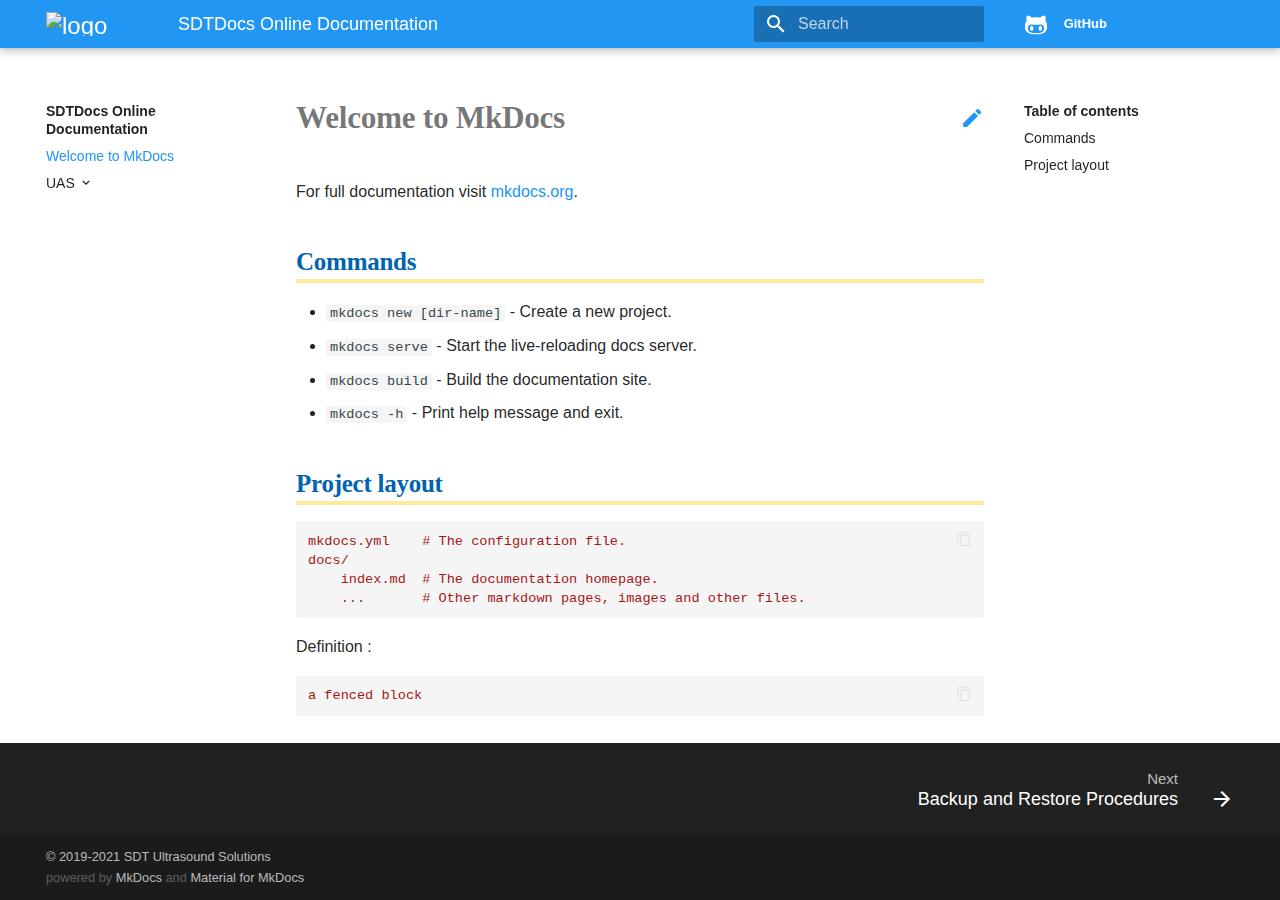
==== site/index.html @ af9fb8b3 "add uas user manual" ====
<!doctype html>
<html lang="en" class="no-js">
  <head>
    
      <meta charset="utf-8">
      <meta name="viewport" content="width=device-width,initial-scale=1">
      <meta http-equiv="x-ua-compatible" content="ie=edge">
      
        <meta name="description" content="MkDocs Online Documentation">
      
      
      
        <meta name="author" content="Jim Pallister">
      
      
        <meta name="lang:clipboard.copy" content="Copy to clipboard">
      
        <meta name="lang:clipboard.copied" content="Copied to clipboard">
      
        <meta name="lang:search.language" content="en">
      
        <meta name="lang:search.pipeline.stopwords" content="True">
      
        <meta name="lang:search.pipeline.trimmer" content="True">
      
        <meta name="lang:search.result.none" content="No matching documents">
      
        <meta name="lang:search.result.one" content="1 matching document">
      
        <meta name="lang:search.result.other" content="# matching documents">
      
        <meta name="lang:search.tokenizer" content="[\s\-]+">
      
      <link rel="shortcut icon" href="assets/images/favicon.ico">
      <meta name="generator" content="mkdocs-1.1, mkdocs-material-4.6.3">
    
    
      
        <title>SDTDocs Online Documentation</title>
      
    
    
      <link rel="stylesheet" href="assets/stylesheets/application.adb8469c.css">
      
        <link rel="stylesheet" href="assets/stylesheets/application-palette.a8b3c06d.css">
      
      
        
        
        <meta name="theme-color" content="#2196f3">
      
    
    
      <script src="assets/javascripts/modernizr.86422ebf.js"></script>
    
    
      
        <link href="https://fonts.gstatic.com" rel="preconnect" crossorigin>
        <link rel="stylesheet" href="https://fonts.googleapis.com/css?family=Calibri:300,400,400i,700%7C&display=fallback">
        <style>body,input{font-family:"Calibri","Helvetica Neue",Helvetica,Arial,sans-serif}code,kbd,pre{font-family:"","Courier New",Courier,monospace}</style>
      
    
    <link rel="stylesheet" href="assets/fonts/material-icons.css">
    
    
      <link rel="stylesheet" href="assets/css/custom.css">
    
    
      
    
    
  </head>
  
    
    
    <body dir="ltr" data-md-color-primary="blue" data-md-color-accent="blue">
  
    <svg class="md-svg">
      <defs>
        
        
          <svg xmlns="http://www.w3.org/2000/svg" width="416" height="448" viewBox="0 0 416 448" id="__github"><path fill="currentColor" d="M160 304q0 10-3.125 20.5t-10.75 19T128 352t-18.125-8.5-10.75-19T96 304t3.125-20.5 10.75-19T128 256t18.125 8.5 10.75 19T160 304zm160 0q0 10-3.125 20.5t-10.75 19T288 352t-18.125-8.5-10.75-19T256 304t3.125-20.5 10.75-19T288 256t18.125 8.5 10.75 19T320 304zm40 0q0-30-17.25-51T296 232q-10.25 0-48.75 5.25Q229.5 240 208 240t-39.25-2.75Q130.75 232 120 232q-29.5 0-46.75 21T56 304q0 22 8 38.375t20.25 25.75 30.5 15 35 7.375 37.25 1.75h42q20.5 0 37.25-1.75t35-7.375 30.5-15 20.25-25.75T360 304zm56-44q0 51.75-15.25 82.75-9.5 19.25-26.375 33.25t-35.25 21.5-42.5 11.875-42.875 5.5T212 416q-19.5 0-35.5-.75t-36.875-3.125-38.125-7.5-34.25-12.875T37 371.5t-21.5-28.75Q0 312 0 260q0-59.25 34-99-6.75-20.5-6.75-42.5 0-29 12.75-54.5 27 0 47.5 9.875t47.25 30.875Q171.5 96 212 96q37 0 70 8 26.25-20.5 46.75-30.25T376 64q12.75 25.5 12.75 54.5 0 21.75-6.75 42 34 40 34 99.5z"/></svg>
        
      </defs>
    </svg>
    <input class="md-toggle" data-md-toggle="drawer" type="checkbox" id="__drawer" autocomplete="off">
    <input class="md-toggle" data-md-toggle="search" type="checkbox" id="__search" autocomplete="off">
    <label class="md-overlay" data-md-component="overlay" for="__drawer"></label>
    
      <a href="#welcome_to_mkdocs" tabindex="0" class="md-skip">
        Skip to content
      </a>
    
    
      <header class="md-header" data-md-component="header">
  <nav class="md-header-nav md-grid">
    <div class="md-flex">
      <div class="md-flex__cell md-flex__cell--shrink">
        <a href="." title="SDTDocs Online Documentation" aria-label="SDTDocs Online Documentation" class="md-header-nav__button md-logo">
          
            <img alt="logo" src="https://sdt.media/md/uas4/SDT-Help-132x28.png" width="24" height="24">
          
        </a>
      </div>
      <div class="md-flex__cell md-flex__cell--shrink">
        <label class="md-icon md-icon--menu md-header-nav__button" for="__drawer"></label>
      </div>
      <div class="md-flex__cell md-flex__cell--stretch">
        <div class="md-flex__ellipsis md-header-nav__title" data-md-component="title">
          
            <span class="md-header-nav__topic">
              SDTDocs Online Documentation
            </span>
            <span class="md-header-nav__topic">
              
                Welcome to MkDocs
              
            </span>
          
        </div>
      </div>
      <div class="md-flex__cell md-flex__cell--shrink">
        
          <label class="md-icon md-icon--search md-header-nav__button" for="__search"></label>
          
<div class="md-search" data-md-component="search" role="dialog">
  <label class="md-search__overlay" for="__search"></label>
  <div class="md-search__inner" role="search">
    <form class="md-search__form" name="search">
      <input type="text" class="md-search__input" aria-label="search" name="query" placeholder="Search" autocapitalize="off" autocorrect="off" autocomplete="off" spellcheck="false" data-md-component="query" data-md-state="active">
      <label class="md-icon md-search__icon" for="__search"></label>
      <button type="reset" class="md-icon md-search__icon" data-md-component="reset" tabindex="-1">
        &#xE5CD;
      </button>
    </form>
    <div class="md-search__output">
      <div class="md-search__scrollwrap" data-md-scrollfix>
        <div class="md-search-result" data-md-component="result">
          <div class="md-search-result__meta">
            Type to start searching
          </div>
          <ol class="md-search-result__list"></ol>
        </div>
      </div>
    </div>
  </div>
</div>
        
      </div>
      
        <div class="md-flex__cell md-flex__cell--shrink">
          <div class="md-header-nav__source">
            


  

<a href="https://github.com/SDT-North-America-Inc/" title="Go to repository" class="md-source" data-md-source="github">
  
    <div class="md-source__icon">
      <svg viewBox="0 0 24 24" width="24" height="24">
        <use xlink:href="#__github" width="24" height="24"></use>
      </svg>
    </div>
  
  <div class="md-source__repository">
    GitHub
  </div>
</a>
          </div>
        </div>
      
    </div>
  </nav>
</header>
    
    <div class="md-container">
      
        
      
      
      <main class="md-main" role="main">
        <div class="md-main__inner md-grid" data-md-component="container">
          
            
              <div class="md-sidebar md-sidebar--primary" data-md-component="navigation">
                <div class="md-sidebar__scrollwrap">
                  <div class="md-sidebar__inner">
                    <nav class="md-nav md-nav--primary" data-md-level="0">
  <label class="md-nav__title md-nav__title--site" for="__drawer">
    <a href="." title="SDTDocs Online Documentation" class="md-nav__button md-logo">
      
        <img alt="logo" src="https://sdt.media/md/uas4/SDT-Help-132x28.png" width="48" height="48">
      
    </a>
    SDTDocs Online Documentation
  </label>
  
    <div class="md-nav__source">
      


  

<a href="https://github.com/SDT-North-America-Inc/" title="Go to repository" class="md-source" data-md-source="github">
  
    <div class="md-source__icon">
      <svg viewBox="0 0 24 24" width="24" height="24">
        <use xlink:href="#__github" width="24" height="24"></use>
      </svg>
    </div>
  
  <div class="md-source__repository">
    GitHub
  </div>
</a>
    </div>
  
  <ul class="md-nav__list" data-md-scrollfix>
    
      
      
      

  


  <li class="md-nav__item md-nav__item--active">
    
    <input class="md-toggle md-nav__toggle" data-md-toggle="toc" type="checkbox" id="__toc">
    
      
    
    
      <label class="md-nav__link md-nav__link--active" for="__toc">
        Welcome to MkDocs
      </label>
    
    <a href="." title="Welcome to MkDocs" class="md-nav__link md-nav__link--active">
      Welcome to MkDocs
    </a>
    
      
<nav class="md-nav md-nav--secondary">
  
  
    
  
  
    <label class="md-nav__title" for="__toc">Table of contents</label>
    <ul class="md-nav__list" data-md-scrollfix>
      
        <li class="md-nav__item">
  <a href="#commands" class="md-nav__link">
    Commands
  </a>
  
</li>
      
        <li class="md-nav__item">
  <a href="#project_layout" class="md-nav__link">
    Project layout
  </a>
  
</li>
      
      
      
      
      
    </ul>
  
</nav>
    
  </li>

    
      
      
      


  <li class="md-nav__item md-nav__item--nested">
    
      <input class="md-toggle md-nav__toggle" data-md-toggle="nav-2" type="checkbox" id="nav-2">
    
    <label class="md-nav__link" for="nav-2">
      UAS
    </label>
    <nav class="md-nav" data-md-component="collapsible" data-md-level="1">
      <label class="md-nav__title" for="nav-2">
        UAS
      </label>
      <ul class="md-nav__list" data-md-scrollfix>
        
        
          
          
          


  <li class="md-nav__item">
    <a href="UAS/backup-restore/" title="Backup and Restore Procedures" class="md-nav__link">
      Backup and Restore Procedures
    </a>
  </li>

        
      </ul>
    </nav>
  </li>

    
  </ul>
</nav>
                  </div>
                </div>
              </div>
            
            
              <div class="md-sidebar md-sidebar--secondary" data-md-component="toc">
                <div class="md-sidebar__scrollwrap">
                  <div class="md-sidebar__inner">
                    
<nav class="md-nav md-nav--secondary">
  
  
    
  
  
    <label class="md-nav__title" for="__toc">Table of contents</label>
    <ul class="md-nav__list" data-md-scrollfix>
      
        <li class="md-nav__item">
  <a href="#commands" class="md-nav__link">
    Commands
  </a>
  
</li>
      
        <li class="md-nav__item">
  <a href="#project_layout" class="md-nav__link">
    Project layout
  </a>
  
</li>
      
      
      
      
      
    </ul>
  
</nav>
                  </div>
                </div>
              </div>
            
          
          <div class="md-content">
            <article class="md-content__inner md-typeset">
              
                
                  <a href="https://github.com/SDT-North-America-Inc/edit/master/docs/index.md" title="Edit this page" class="md-icon md-content__icon">&#xE3C9;</a>
                
                
                <h1 id="welcome_to_mkdocs">Welcome to MkDocs<a class="headerlink" href="#welcome_to_mkdocs" title="Permanent link">&para;</a></h1>
<p>For full documentation visit <a href="https://www.mkdocs.org">mkdocs.org</a>.</p>
<h2 id="commands">Commands<a class="headerlink" href="#commands" title="Permanent link">&para;</a></h2>
<ul>
<li><code>mkdocs new [dir-name]</code> - Create a new project.</li>
<li><code>mkdocs serve</code> - Start the live-reloading docs server.</li>
<li><code>mkdocs build</code> - Build the documentation site.</li>
<li><code>mkdocs -h</code> - Print help message and exit.</li>
</ul>
<h2 id="project_layout">Project layout<a class="headerlink" href="#project_layout" title="Permanent link">&para;</a></h2>
<div class="codehilite"><pre><span></span><code><span class="err">mkdocs.yml    # The configuration file.</span>
<span class="err">docs/</span>
<span class="err">    index.md  # The documentation homepage.</span>
<span class="err">    ...       # Other markdown pages, images and other files.</span>
</code></pre></div>


<p>Definition
:<space>
    <div class="codehilite"><pre><span></span><code><span class="err">a fenced block</span>
</code></pre></div></p>
                
                  
                
                
              
              
                


              
            </article>
          </div>
        </div>
      </main>
      
        
<footer class="md-footer">
  
    <div class="md-footer-nav">
      <nav class="md-footer-nav__inner md-grid">
        
        
          <a href="UAS/backup-restore/" title="Backup and Restore Procedures" class="md-flex md-footer-nav__link md-footer-nav__link--next" rel="next">
            <div class="md-flex__cell md-flex__cell--stretch md-footer-nav__title">
              <span class="md-flex__ellipsis">
                <span class="md-footer-nav__direction">
                  Next
                </span>
                Backup and Restore Procedures
              </span>
            </div>
            <div class="md-flex__cell md-flex__cell--shrink">
              <i class="md-icon md-icon--arrow-forward md-footer-nav__button"></i>
            </div>
          </a>
        
      </nav>
    </div>
  
  <div class="md-footer-meta md-typeset">
    <div class="md-footer-meta__inner md-grid">
      <div class="md-footer-copyright">
        
          <div class="md-footer-copyright__highlight">
            &copy; 2019-2021 SDT Ultrasound Solutions
          </div>
        
        powered by
        <a href="https://www.mkdocs.org" target="_blank" rel="noopener">MkDocs</a>
        and
        <a href="https://squidfunk.github.io/mkdocs-material/" target="_blank" rel="noopener">
          Material for MkDocs</a>
      </div>
      
    </div>
  </div>
</footer>
      
    </div>
    
      <script src="assets/javascripts/application.c33a9706.js"></script>
      
      <script>app.initialize({version:"1.1",url:{base:"."}})</script>
      
        <script src="https://cdnjs.cloudflare.com/ajax/libs/mathjax/2.7.6/MathJax.js?config=TeX-MML-AM_CHTML"></script>
      
    
  </body>
</html>
---- site/assets/stylesheets/application.adb8469c.css ----
html{box-sizing:border-box}*,:after,:before{box-sizing:inherit}html{-webkit-text-size-adjust:none;-moz-text-size-adjust:none;-ms-text-size-adjust:none;text-size-adjust:none}body{margin:0}hr{overflow:visible;box-sizing:content-box}a{-webkit-text-decoration-skip:objects}a,button,input,label{-webkit-tap-highlight-color:transparent}a{color:inherit;text-decoration:none}small,sub,sup{font-size:80%}sub,sup{position:relative;line-height:0;vertical-align:baseline}sub{bottom:-.25em}sup{top:-.5em}img{border-style:none}table{border-collapse:separate;border-spacing:0}td,th{font-weight:400;vertical-align:top}button{margin:0;padding:0;border:0;outline-style:none;background:transparent;font-size:inherit}input{border:0;outline:0}.md-clipboard:before,.md-icon,.md-nav__button,.md-nav__link:after,.md-nav__title:before,.md-search-result__article--document:before,.md-source-file:before,.md-typeset .admonition>.admonition-title:before,.md-typeset .admonition>summary:before,.md-typeset .critic.comment:before,.md-typeset .footnote-backref,.md-typeset .task-list-control .task-list-indicator:before,.md-typeset details>.admonition-title:before,.md-typeset details>summary:before,.md-typeset summary:after{font-family:Material Icons;font-style:normal;font-variant:normal;font-weight:400;line-height:1;text-transform:none;white-space:nowrap;word-wrap:normal;direction:ltr}.md-content__icon,.md-footer-nav__button,.md-header-nav__button,.md-nav__button,.md-nav__title:before,.md-search-result__article--document:before{display:inline-block;margin:.2rem;padding:.4rem;font-size:1.2rem;cursor:pointer}.md-icon--arrow-back:before{content:""}.md-icon--arrow-forward:before{content:""}.md-icon--menu:before{content:""}.md-icon--search:before{content:""}[dir=rtl] .md-icon--arrow-back:before{content:""}[dir=rtl] .md-icon--arrow-forward:before{content:""}body{-webkit-font-smoothing:antialiased;-moz-osx-font-smoothing:grayscale}body,input{color:rgba(0,0,0,.87);font-feature-settings:"kern","liga";font-family:Helvetica Neue,Helvetica,Arial,sans-serif}code,kbd,pre{color:rgba(0,0,0,.87);font-feature-settings:"kern";font-family:Courier New,Courier,monospace}.md-typeset{font-size:.8rem;line-height:1.6;-webkit-print-color-adjust:exact}.md-typeset blockquote,.md-typeset ol,.md-typeset p,.md-typeset ul{margin:1em 0}.md-typeset h1{margin:0 0 2rem;color:rgba(0,0,0,.54);font-size:1.5625rem;line-height:1.3}.md-typeset h1,.md-typeset h2{font-weight:300;letter-spacing:-.01em}.md-typeset h2{margin:2rem 0 .8rem;font-size:1.25rem;line-height:1.4}.md-typeset h3{margin:1.6rem 0 .8rem;font-size:1rem;font-weight:400;letter-spacing:-.01em;line-height:1.5}.md-typeset h2+h3{margin-top:.8rem}.md-typeset h4{font-size:.8rem}.md-typeset h4,.md-typeset h5,.md-typeset h6{margin:.8rem 0;font-weight:700;letter-spacing:-.01em}.md-typeset h5,.md-typeset h6{color:rgba(0,0,0,.54);font-size:.64rem}.md-typeset h5{text-transform:uppercase}.md-typeset hr{margin:1.5em 0;border-bottom:.05rem dotted rgba(0,0,0,.26)}.md-typeset a{color:#3f51b5;word-break:break-word}.md-typeset a,.md-typeset a:before{-webkit-transition:color .125s;transition:color .125s}.md-typeset a:active,.md-typeset a:hover{color:#536dfe}.md-typeset code,.md-typeset pre{background-color:hsla(0,0%,92.5%,.5);color:#37474f;font-size:85%;direction:ltr}.md-typeset code{margin:0 .29412em;padding:.07353em 0;border-radius:.1rem;box-shadow:.29412em 0 0 hsla(0,0%,92.5%,.5),-.29412em 0 0 hsla(0,0%,92.5%,.5);word-break:break-word;-webkit-box-decoration-break:clone;box-decoration-break:clone}.md-typeset h1 code,.md-typeset h2 code,.md-typeset h3 code,.md-typeset h4 code,.md-typeset h5 code,.md-typeset h6 code{margin:0;background-color:transparent;box-shadow:none}.md-typeset a>code{margin:inherit;padding:inherit;border-radius:initial;background-color:inherit;color:inherit;box-shadow:none}.md-typeset pre{position:relative;margin:1em 0;border-radius:.1rem;line-height:1.4;-webkit-overflow-scrolling:touch}.md-typeset pre>code{display:block;margin:0;padding:.525rem .6rem;background-color:transparent;font-size:inherit;box-shadow:none;-webkit-box-decoration-break:slice;box-decoration-break:slice;overflow:auto}.md-typeset pre>code::-webkit-scrollbar{width:.2rem;height:.2rem}.md-typeset pre>code::-webkit-scrollbar-thumb{background-color:rgba(0,0,0,.26)}.md-typeset pre>code::-webkit-scrollbar-thumb:hover{background-color:#536dfe}.md-typeset kbd{padding:0 .29412em;border-radius:.15rem;border:.05rem solid #c9c9c9;border-bottom-color:#bcbcbc;background-color:#fcfcfc;color:#555;font-size:85%;box-shadow:0 .05rem 0 #b0b0b0;word-break:break-word}.md-typeset mark{margin:0 .25em;padding:.0625em 0;border-radius:.1rem;background-color:rgba(255,235,59,.5);box-shadow:.25em 0 0 rgba(255,235,59,.5),-.25em 0 0 rgba(255,235,59,.5);word-break:break-word;-webkit-box-decoration-break:clone;box-decoration-break:clone}.md-typeset abbr{border-bottom:.05rem dotted rgba(0,0,0,.54);text-decoration:none;cursor:help}.md-typeset small{opacity:.75}.md-typeset sub,.md-typeset sup{margin-left:.07812em}[dir=rtl] .md-typeset sub,[dir=rtl] .md-typeset sup{margin-right:.07812em;margin-left:0}.md-typeset blockquote{padding-left:.6rem;border-left:.2rem solid rgba(0,0,0,.26);color:rgba(0,0,0,.54)}[dir=rtl] .md-typeset blockquote{padding-right:.6rem;padding-left:0;border-right:.2rem solid rgba(0,0,0,.26);border-left:initial}.md-typeset ul{list-style-type:disc}.md-typeset ol,.md-typeset ul{margin-left:.625em;padding:0}[dir=rtl] .md-typeset ol,[dir=rtl] .md-typeset ul{margin-right:.625em;margin-left:0}.md-typeset ol ol,.md-typeset ul ol{list-style-type:lower-alpha}.md-typeset ol ol ol,.md-typeset ul ol ol{list-style-type:lower-roman}.md-typeset ol li,.md-typeset ul li{margin-bottom:.5em;margin-left:1.25em}[dir=rtl] .md-typeset ol li,[dir=rtl] .md-typeset ul li{margin-right:1.25em;margin-left:0}.md-typeset ol li blockquote,.md-typeset ol li p,.md-typeset ul li blockquote,.md-typeset ul li p{margin:.5em 0}.md-typeset ol li:last-child,.md-typeset ul li:last-child{margin-bottom:0}.md-typeset ol li ol,.md-typeset ol li ul,.md-typeset ul li ol,.md-typeset ul li ul{margin:.5em 0 .5em .625em}[dir=rtl] .md-typeset ol li ol,[dir=rtl] .md-typeset ol li ul,[dir=rtl] .md-typeset ul li ol,[dir=rtl] .md-typeset ul li ul{margin-right:.625em;margin-left:0}.md-typeset dd{margin:1em 0 1em 1.875em}[dir=rtl] .md-typeset dd{margin-right:1.875em;margin-left:0}.md-typeset iframe,.md-typeset img,.md-typeset svg{max-width:100%}.md-typeset table:not([class]){box-shadow:0 2px 2px 0 rgba(0,0,0,.14),0 1px 5px 0 rgba(0,0,0,.12),0 3px 1px -2px rgba(0,0,0,.2);display:inline-block;max-width:100%;border-radius:.1rem;font-size:.64rem;overflow:auto;-webkit-overflow-scrolling:touch}.md-typeset table:not([class])+*{margin-top:1.5em}.md-typeset table:not([class]) td:not([align]),.md-typeset table:not([class]) th:not([align]){text-align:left}[dir=rtl] .md-typeset table:not([class]) td:not([align]),[dir=rtl] .md-typeset table:not([class]) th:not([align]){text-align:right}.md-typeset table:not([class]) th{min-width:5rem;padding:.6rem .8rem;background-color:rgba(0,0,0,.54);color:#fff;vertical-align:top}.md-typeset table:not([class]) td{padding:.6rem .8rem;border-top:.05rem solid rgba(0,0,0,.07);vertical-align:top}.md-typeset table:not([class]) tr{-webkit-transition:background-color .125s;transition:background-color .125s}.md-typeset table:not([class]) tr:hover{background-color:rgba(0,0,0,.035);box-shadow:inset 0 .05rem 0 #fff}.md-typeset table:not([class]) tr:first-child td{border-top:0}.md-typeset table:not([class]) a{word-break:normal}.md-typeset__scrollwrap{margin:1em -.8rem;overflow-x:auto;-webkit-overflow-scrolling:touch}.md-typeset .md-typeset__table{display:inline-block;margin-bottom:.5em;padding:0 .8rem}.md-typeset .md-typeset__table table{display:table;width:100%;margin:0;overflow:hidden}html{font-size:125%;overflow-x:hidden}body,html{height:100%}body{position:relative;font-size:.5rem}hr{display:block;height:.05rem;padding:0;border:0}.md-svg{display:none}.md-grid{max-width:61rem;margin-right:auto;margin-left:auto}.md-container,.md-main{overflow:auto}.md-container{display:table;width:100%;height:100%;padding-top:2.4rem;table-layout:fixed}.md-main{display:table-row;height:100%}.md-main__inner{height:100%;padding-top:1.5rem;padding-bottom:.05rem}.md-toggle{display:none}.md-overlay{position:fixed;top:0;width:0;height:0;-webkit-transition:width 0s .25s,height 0s .25s,opacity .25s;transition:width 0s .25s,height 0s .25s,opacity .25s;background-color:rgba(0,0,0,.54);opacity:0;z-index:3}.md-flex{display:table}.md-flex__cell{display:table-cell;position:relative;vertical-align:top}.md-flex__cell--shrink{width:0}.md-flex__cell--stretch{display:table;width:100%;table-layout:fixed}.md-flex__ellipsis{display:table-cell;text-overflow:ellipsis;white-space:nowrap;overflow:hidden}.md-skip{position:fixed;width:.05rem;height:.05rem;margin:.5rem;padding:.3rem .5rem;-webkit-transform:translateY(.4rem);transform:translateY(.4rem);border-radius:.1rem;background-color:rgba(0,0,0,.87);color:#fff;font-size:.64rem;opacity:0;overflow:hidden}.md-skip:focus{width:auto;height:auto;clip:auto;-webkit-transform:translateX(0);transform:translateX(0);-webkit-transition:opacity .175s 75ms,-webkit-transform .25s cubic-bezier(.4,0,.2,1);transition:opacity .175s 75ms,-webkit-transform .25s cubic-bezier(.4,0,.2,1);transition:transform .25s cubic-bezier(.4,0,.2,1),opacity .175s 75ms;transition:transform .25s cubic-bezier(.4,0,.2,1),opacity .175s 75ms,-webkit-transform .25s cubic-bezier(.4,0,.2,1);opacity:1;z-index:10}@page{margin:25mm}.md-clipboard{position:absolute;top:.3rem;right:.3rem;width:1.4rem;height:1.4rem;border-radius:.1rem;font-size:.8rem;cursor:pointer;z-index:1;-webkit-backface-visibility:hidden;backface-visibility:hidden}.md-clipboard:before{-webkit-transition:color .25s,opacity .25s;transition:color .25s,opacity .25s;color:rgba(0,0,0,.07);content:"\E14D"}.codehilite:hover .md-clipboard:before,.md-typeset .highlight:hover .md-clipboard:before,pre:hover .md-clipboard:before{color:rgba(0,0,0,.54)}.md-clipboard:focus:before,.md-clipboard:hover:before{color:#536dfe}.md-clipboard__message{display:block;position:absolute;top:0;right:1.7rem;padding:.3rem .5rem;-webkit-transform:translateX(.4rem);transform:translateX(.4rem);-webkit-transition:opacity .175s,-webkit-transform .25s cubic-bezier(.9,.1,.9,0);transition:opacity .175s,-webkit-transform .25s cubic-bezier(.9,.1,.9,0);transition:transform .25s cubic-bezier(.9,.1,.9,0),opacity .175s;transition:transform .25s cubic-bezier(.9,.1,.9,0),opacity .175s,-webkit-transform .25s cubic-bezier(.9,.1,.9,0);border-radius:.1rem;background-color:rgba(0,0,0,.54);color:#fff;font-size:.64rem;white-space:nowrap;opacity:0;pointer-events:none}.md-clipboard__message--active{-webkit-transform:translateX(0);transform:translateX(0);-webkit-transition:opacity .175s 75ms,-webkit-transform .25s cubic-bezier(.4,0,.2,1);transition:opacity .175s 75ms,-webkit-transform .25s cubic-bezier(.4,0,.2,1);transition:transform .25s cubic-bezier(.4,0,.2,1),opacity .175s 75ms;transition:transform .25s cubic-bezier(.4,0,.2,1),opacity .175s 75ms,-webkit-transform .25s cubic-bezier(.4,0,.2,1);opacity:1;pointer-events:auto}.md-clipboard__message:before{content:attr(aria-label)}.md-clipboard__message:after{display:block;position:absolute;top:50%;right:-.2rem;width:0;margin-top:-.2rem;border-color:transparent rgba(0,0,0,.54);border-style:solid;border-width:.2rem 0 .2rem .2rem;content:""}.md-content__inner{margin:0 .8rem 1.2rem;padding-top:.6rem}.md-content__inner:before{display:block;height:.4rem;content:""}.md-content__inner>:last-child{margin-bottom:0}.md-content__icon{position:relative;margin:.4rem 0;padding:0;float:right}.md-typeset .md-content__icon{color:rgba(0,0,0,.26)}.md-header{position:fixed;top:0;right:0;left:0;height:2.4rem;-webkit-transition:background-color .25s,color .25s;transition:background-color .25s,color .25s;background-color:#3f51b5;color:#fff;box-shadow:none;z-index:2;-webkit-backface-visibility:hidden;backface-visibility:hidden}.no-js .md-header{-webkit-transition:none;transition:none;box-shadow:none}.md-header[data-md-state=shadow]{-webkit-transition:background-color .25s,color .25s,box-shadow .25s;transition:background-color .25s,color .25s,box-shadow .25s;box-shadow:0 0 .2rem rgba(0,0,0,.1),0 .2rem .4rem rgba(0,0,0,.2)}.md-header-nav{padding:0 .2rem}.md-header-nav__button{position:relative;-webkit-transition:opacity .25s;transition:opacity .25s;z-index:1}.md-header-nav__button:hover{opacity:.7}.md-header-nav__button.md-logo *{display:block}.no-js .md-header-nav__button.md-icon--search{display:none}.md-header-nav__topic{display:block;position:absolute;-webkit-transition:opacity .15s,-webkit-transform .4s cubic-bezier(.1,.7,.1,1);transition:opacity .15s,-webkit-transform .4s cubic-bezier(.1,.7,.1,1);transition:transform .4s cubic-bezier(.1,.7,.1,1),opacity .15s;transition:transform .4s cubic-bezier(.1,.7,.1,1),opacity .15s,-webkit-transform .4s cubic-bezier(.1,.7,.1,1);text-overflow:ellipsis;white-space:nowrap;overflow:hidden}.md-header-nav__topic+.md-header-nav__topic{-webkit-transform:translateX(1.25rem);transform:translateX(1.25rem);-webkit-transition:opacity .15s,-webkit-transform .4s cubic-bezier(1,.7,.1,.1);transition:opacity .15s,-webkit-transform .4s cubic-bezier(1,.7,.1,.1);transition:transform .4s cubic-bezier(1,.7,.1,.1),opacity .15s;transition:transform .4s cubic-bezier(1,.7,.1,.1),opacity .15s,-webkit-transform .4s cubic-bezier(1,.7,.1,.1);opacity:0;z-index:-1;pointer-events:none}[dir=rtl] .md-header-nav__topic+.md-header-nav__topic{-webkit-transform:translateX(-1.25rem);transform:translateX(-1.25rem)}.no-js .md-header-nav__topic{position:static}.no-js .md-header-nav__topic+.md-header-nav__topic{display:none}.md-header-nav__title{padding:0 1rem;font-size:.9rem;line-height:2.4rem}.md-header-nav__title[data-md-state=active] .md-header-nav__topic{-webkit-transform:translateX(-1.25rem);transform:translateX(-1.25rem);-webkit-transition:opacity .15s,-webkit-transform .4s cubic-bezier(1,.7,.1,.1);transition:opacity .15s,-webkit-transform .4s cubic-bezier(1,.7,.1,.1);transition:transform .4s cubic-bezier(1,.7,.1,.1),opacity .15s;transition:transform .4s cubic-bezier(1,.7,.1,.1),opacity .15s,-webkit-transform .4s cubic-bezier(1,.7,.1,.1);opacity:0;z-index:-1;pointer-events:none}[dir=rtl] .md-header-nav__title[data-md-state=active] .md-header-nav__topic{-webkit-transform:translateX(1.25rem);transform:translateX(1.25rem)}.md-header-nav__title[data-md-state=active] .md-header-nav__topic+.md-header-nav__topic{-webkit-transform:translateX(0);transform:translateX(0);-webkit-transition:opacity .15s,-webkit-transform .4s cubic-bezier(.1,.7,.1,1);transition:opacity .15s,-webkit-transform .4s cubic-bezier(.1,.7,.1,1);transition:transform .4s cubic-bezier(.1,.7,.1,1),opacity .15s;transition:transform .4s cubic-bezier(.1,.7,.1,1),opacity .15s,-webkit-transform .4s cubic-bezier(.1,.7,.1,1);opacity:1;z-index:0;pointer-events:auto}.md-header-nav__source{display:none}.md-hero{-webkit-transition:background .25s;transition:background .25s;background-color:#3f51b5;color:#fff;font-size:1rem;overflow:hidden}.md-hero__inner{margin-top:1rem;padding:.8rem .8rem .4rem;-webkit-transition:opacity .25s,-webkit-transform .4s cubic-bezier(.1,.7,.1,1);transition:opacity .25s,-webkit-transform .4s cubic-bezier(.1,.7,.1,1);transition:transform .4s cubic-bezier(.1,.7,.1,1),opacity .25s;transition:transform .4s cubic-bezier(.1,.7,.1,1),opacity .25s,-webkit-transform .4s cubic-bezier(.1,.7,.1,1);-webkit-transition-delay:.1s;transition-delay:.1s}[data-md-state=hidden] .md-hero__inner{pointer-events:none;-webkit-transform:translateY(.625rem);transform:translateY(.625rem);-webkit-transition:opacity .1s 0s,-webkit-transform 0s .4s;transition:opacity .1s 0s,-webkit-transform 0s .4s;transition:transform 0s .4s,opacity .1s 0s;transition:transform 0s .4s,opacity .1s 0s,-webkit-transform 0s .4s;opacity:0}.md-hero--expand .md-hero__inner{margin-bottom:1.2rem}.md-footer-nav{background-color:rgba(0,0,0,.87);color:#fff}.md-footer-nav__inner{padding:.2rem;overflow:auto}.md-footer-nav__link{padding-top:1.4rem;padding-bottom:.4rem;-webkit-transition:opacity .25s;transition:opacity .25s}.md-footer-nav__link:hover{opacity:.7}.md-footer-nav__link--prev{width:25%;float:left}[dir=rtl] .md-footer-nav__link--prev{float:right}.md-footer-nav__link--next{width:75%;float:right;text-align:right}[dir=rtl] .md-footer-nav__link--next{float:left;text-align:left}.md-footer-nav__button{-webkit-transition:background .25s;transition:background .25s}.md-footer-nav__title{position:relative;padding:0 1rem;font-size:.9rem;line-height:2.4rem}.md-footer-nav__direction{position:absolute;right:0;left:0;margin-top:-1rem;padding:0 1rem;color:hsla(0,0%,100%,.7);font-size:.75rem}.md-footer-meta{background-color:rgba(0,0,0,.895)}.md-footer-meta__inner{padding:.2rem;overflow:auto}html .md-footer-meta.md-typeset a{color:hsla(0,0%,100%,.7)}html .md-footer-meta.md-typeset a:focus,html .md-footer-meta.md-typeset a:hover{color:#fff}.md-footer-copyright{margin:0 .6rem;padding:.4rem 0;color:hsla(0,0%,100%,.3);font-size:.64rem}.md-footer-copyright__highlight{color:hsla(0,0%,100%,.7)}.md-footer-social{margin:0 .4rem;padding:.2rem 0 .6rem}.md-footer-social__link{display:inline-block;width:1.6rem;height:1.6rem;font-size:.8rem;text-align:center}.md-footer-social__link:before{line-height:1.9}.md-nav{font-size:.7rem;line-height:1.3}.md-nav__title{display:block;padding:0 .6rem;font-weight:700;text-overflow:ellipsis;overflow:hidden}.md-nav__title:before{display:none;content:"\E5C4"}[dir=rtl] .md-nav__title:before{content:"\E5C8"}.md-nav__title .md-nav__button{display:none}.md-nav__list{margin:0;padding:0;list-style:none}.md-nav__item{padding:0 .6rem}.md-nav__item:last-child{padding-bottom:.6rem}.md-nav__item .md-nav__item{padding-right:0}[dir=rtl] .md-nav__item .md-nav__item{padding-right:.6rem;padding-left:0}.md-nav__item .md-nav__item:last-child{padding-bottom:0}.md-nav__button img{width:100%;height:auto}.md-nav__link{display:block;margin-top:.625em;-webkit-transition:color .125s;transition:color .125s;text-overflow:ellipsis;cursor:pointer;overflow:hidden}.md-nav__item--nested>.md-nav__link:after{content:"\E313"}html .md-nav__link[for=__toc],html .md-nav__link[for=__toc]+.md-nav__link:after,html .md-nav__link[for=__toc]~.md-nav{display:none}.md-nav__link[data-md-state=blur]{color:rgba(0,0,0,.54)}.md-nav__link--active,.md-nav__link:active{color:#3f51b5}.md-nav__item--nested>.md-nav__link{color:inherit}.md-nav__link:focus,.md-nav__link:hover{color:#536dfe}.md-nav__source,.no-js .md-search{display:none}.md-search__overlay{opacity:0;z-index:1}.md-search__form{position:relative}.md-search__input{position:relative;padding:0 2.2rem 0 3.6rem;text-overflow:ellipsis;z-index:2}[dir=rtl] .md-search__input{padding:0 3.6rem 0 2.2rem}.md-search__input::-webkit-input-placeholder{-webkit-transition:color .25s cubic-bezier(.1,.7,.1,1);transition:color .25s cubic-bezier(.1,.7,.1,1)}.md-search__input::-moz-placeholder{-moz-transition:color .25s cubic-bezier(.1,.7,.1,1);transition:color .25s cubic-bezier(.1,.7,.1,1)}.md-search__input:-ms-input-placeholder{-ms-transition:color .25s cubic-bezier(.1,.7,.1,1);transition:color .25s cubic-bezier(.1,.7,.1,1)}.md-search__input::-ms-input-placeholder{-ms-transition:color .25s cubic-bezier(.1,.7,.1,1);transition:color .25s cubic-bezier(.1,.7,.1,1)}.md-search__input::placeholder{-webkit-transition:color .25s cubic-bezier(.1,.7,.1,1);transition:color .25s cubic-bezier(.1,.7,.1,1)}.md-search__input::-webkit-input-placeholder{color:rgba(0,0,0,.54)}.md-search__input::-moz-placeholder{color:rgba(0,0,0,.54)}.md-search__input:-ms-input-placeholder{color:rgba(0,0,0,.54)}.md-search__input::-ms-input-placeholder{color:rgba(0,0,0,.54)}.md-search__input::placeholder,.md-search__input~.md-search__icon{color:rgba(0,0,0,.54)}.md-search__input::-ms-clear{display:none}.md-search__icon{position:absolute;-webkit-transition:color .25s cubic-bezier(.1,.7,.1,1),opacity .25s;transition:color .25s cubic-bezier(.1,.7,.1,1),opacity .25s;font-size:1.2rem;cursor:pointer;z-index:2}.md-search__icon:hover{opacity:.7}.md-search__icon[for=__search]{top:.3rem;left:.5rem}[dir=rtl] .md-search__icon[for=__search]{right:.5rem;left:auto}.md-search__icon[for=__search]:before{content:"\E8B6"}.md-search__icon[type=reset]{top:.3rem;right:.5rem;-webkit-transform:scale(.125);transform:scale(.125);-webkit-transition:opacity .15s,-webkit-transform .15s cubic-bezier(.1,.7,.1,1);transition:opacity .15s,-webkit-transform .15s cubic-bezier(.1,.7,.1,1);transition:transform .15s cubic-bezier(.1,.7,.1,1),opacity .15s;transition:transform .15s cubic-bezier(.1,.7,.1,1),opacity .15s,-webkit-transform .15s cubic-bezier(.1,.7,.1,1);opacity:0}[dir=rtl] .md-search__icon[type=reset]{right:auto;left:.5rem}[data-md-toggle=search]:checked~.md-header .md-search__input:valid~.md-search__icon[type=reset]{-webkit-transform:scale(1);transform:scale(1);opacity:1}[data-md-toggle=search]:checked~.md-header .md-search__input:valid~.md-search__icon[type=reset]:hover{opacity:.7}.md-search__output{position:absolute;width:100%;border-radius:0 0 .1rem .1rem;overflow:hidden;z-index:1}.md-search__scrollwrap{height:100%;background-color:#fff;box-shadow:inset 0 .05rem 0 rgba(0,0,0,.07);overflow-y:auto;-webkit-overflow-scrolling:touch}.md-search-result{color:rgba(0,0,0,.87);word-break:break-word}.md-search-result__meta{padding:0 .8rem;background-color:rgba(0,0,0,.07);color:rgba(0,0,0,.54);font-size:.64rem;line-height:1.8rem}.md-search-result__list{margin:0;padding:0;border-top:.05rem solid rgba(0,0,0,.07);list-style:none}.md-search-result__item{box-shadow:0 -.05rem 0 rgba(0,0,0,.07)}.md-search-result__link{display:block;-webkit-transition:background .25s;transition:background .25s;outline:0;overflow:hidden}.md-search-result__link:hover,.md-search-result__link[data-md-state=active]{background-color:rgba(83,109,254,.1)}.md-search-result__link:hover .md-search-result__article:before,.md-search-result__link[data-md-state=active] .md-search-result__article:before{opacity:.7}.md-search-result__link:last-child .md-search-result__teaser{margin-bottom:.6rem}.md-search-result__article{position:relative;padding:0 .8rem;overflow:auto}.md-search-result__article--document:before{position:absolute;left:0;margin:.1rem;-webkit-transition:opacity .25s;transition:opacity .25s;color:rgba(0,0,0,.54);content:"\E880"}[dir=rtl] .md-search-result__article--document:before{right:0;left:auto}.md-search-result__article--document .md-search-result__title{margin:.55rem 0;font-size:.8rem;font-weight:400;line-height:1.4}.md-search-result__title{margin:.5em 0;font-size:.64rem;font-weight:700;line-height:1.4}.md-search-result__teaser{display:-webkit-box;max-height:1.65rem;margin:.5em 0;color:rgba(0,0,0,.54);font-size:.64rem;line-height:1.4;text-overflow:ellipsis;overflow:hidden;-webkit-box-orient:vertical;-webkit-line-clamp:2}.md-search-result em{font-style:normal;font-weight:700;text-decoration:underline}.md-sidebar{position:absolute;width:12.1rem;padding:1.2rem 0;overflow:hidden}.md-sidebar[data-md-state=lock]{position:fixed;top:2.4rem}.md-sidebar--secondary{display:none}.md-sidebar__scrollwrap{max-height:100%;margin:0 .2rem;overflow-y:auto;-webkit-backface-visibility:hidden;backface-visibility:hidden}.md-sidebar__scrollwrap::-webkit-scrollbar{width:.2rem;height:.2rem}.md-sidebar__scrollwrap::-webkit-scrollbar-thumb{background-color:rgba(0,0,0,.26)}.md-sidebar__scrollwrap::-webkit-scrollbar-thumb:hover{background-color:#536dfe}@-webkit-keyframes md-source__facts--done{0%{height:0}to{height:.65rem}}@keyframes md-source__facts--done{0%{height:0}to{height:.65rem}}@-webkit-keyframes md-source__fact--done{0%{-webkit-transform:translateY(100%);transform:translateY(100%);opacity:0}50%{opacity:0}to{-webkit-transform:translateY(0);transform:translateY(0);opacity:1}}@keyframes md-source__fact--done{0%{-webkit-transform:translateY(100%);transform:translateY(100%);opacity:0}50%{opacity:0}to{-webkit-transform:translateY(0);transform:translateY(0);opacity:1}}.md-source{display:block;padding-right:.6rem;-webkit-transition:opacity .25s;transition:opacity .25s;font-size:.65rem;line-height:1.2;white-space:nowrap}[dir=rtl] .md-source{padding-right:0;padding-left:.6rem}.md-source:hover{opacity:.7}.md-source:after,.md-source__icon{display:inline-block;height:2.4rem;content:"";vertical-align:middle}.md-source__icon{width:2.4rem}.md-source__icon svg{width:1.2rem;height:1.2rem;margin-top:.6rem;margin-left:.6rem}[dir=rtl] .md-source__icon svg{margin-right:.6rem;margin-left:0}.md-source__icon+.md-source__repository{margin-left:-2rem;padding-left:2rem}[dir=rtl] .md-source__icon+.md-source__repository{margin-right:-2rem;margin-left:0;padding-right:2rem;padding-left:0}.md-source__repository{display:inline-block;max-width:100%;margin-left:.6rem;font-weight:700;text-overflow:ellipsis;overflow:hidden;vertical-align:middle}.md-source__facts{margin:0;padding:0;font-size:.55rem;font-weight:700;list-style-type:none;opacity:.75;overflow:hidden}[data-md-state=done] .md-source__facts{-webkit-animation:md-source__facts--done .25s ease-in;animation:md-source__facts--done .25s ease-in}.md-source__fact{float:left}[dir=rtl] .md-source__fact{float:right}[data-md-state=done] .md-source__fact{-webkit-animation:md-source__fact--done .4s ease-out;animation:md-source__fact--done .4s ease-out}.md-source__fact:before{margin:0 .1rem;content:"\00B7"}.md-source__fact:first-child:before{display:none}.md-source-file{display:inline-block;margin:1em .5em 1em 0;padding-right:.25rem;border-radius:.1rem;background-color:rgba(0,0,0,.07);font-size:.64rem;list-style-type:none;cursor:pointer;overflow:hidden}.md-source-file:before{display:inline-block;margin-right:.25rem;padding:.25rem;background-color:rgba(0,0,0,.26);color:#fff;font-size:.8rem;content:"\E86F";vertical-align:middle}html .md-source-file{-webkit-transition:background .4s,color .4s,box-shadow .4s cubic-bezier(.4,0,.2,1);transition:background .4s,color .4s,box-shadow .4s cubic-bezier(.4,0,.2,1)}html .md-source-file:before{-webkit-transition:inherit;transition:inherit}html body .md-typeset .md-source-file{color:rgba(0,0,0,.54)}.md-source-file:hover{box-shadow:0 0 8px rgba(0,0,0,.18),0 8px 16px rgba(0,0,0,.36)}.md-source-file:hover:before{background-color:#536dfe}.md-tabs{width:100%;-webkit-transition:background .25s;transition:background .25s;background-color:#3f51b5;color:#fff;overflow:auto}.md-tabs__list{margin:0 0 0 .2rem;padding:0;list-style:none;white-space:nowrap}.md-tabs__item{display:inline-block;height:2.4rem;padding-right:.6rem;padding-left:.6rem}.md-tabs__link{display:block;margin-top:.8rem;-webkit-transition:opacity .25s,-webkit-transform .4s cubic-bezier(.1,.7,.1,1);transition:opacity .25s,-webkit-transform .4s cubic-bezier(.1,.7,.1,1);transition:transform .4s cubic-bezier(.1,.7,.1,1),opacity .25s;transition:transform .4s cubic-bezier(.1,.7,.1,1),opacity .25s,-webkit-transform .4s cubic-bezier(.1,.7,.1,1);font-size:.7rem;opacity:.7}.md-tabs__link--active,.md-tabs__link:hover{color:inherit;opacity:1}.md-tabs__item:nth-child(2) .md-tabs__link{-webkit-transition-delay:.02s;transition-delay:.02s}.md-tabs__item:nth-child(3) .md-tabs__link{-webkit-transition-delay:.04s;transition-delay:.04s}.md-tabs__item:nth-child(4) .md-tabs__link{-webkit-transition-delay:.06s;transition-delay:.06s}.md-tabs__item:nth-child(5) .md-tabs__link{-webkit-transition-delay:.08s;transition-delay:.08s}.md-tabs__item:nth-child(6) .md-tabs__link{-webkit-transition-delay:.1s;transition-delay:.1s}.md-tabs__item:nth-child(7) .md-tabs__link{-webkit-transition-delay:.12s;transition-delay:.12s}.md-tabs__item:nth-child(8) .md-tabs__link{-webkit-transition-delay:.14s;transition-delay:.14s}.md-tabs__item:nth-child(9) .md-tabs__link{-webkit-transition-delay:.16s;transition-delay:.16s}.md-tabs__item:nth-child(10) .md-tabs__link{-webkit-transition-delay:.18s;transition-delay:.18s}.md-tabs__item:nth-child(11) .md-tabs__link{-webkit-transition-delay:.2s;transition-delay:.2s}.md-tabs__item:nth-child(12) .md-tabs__link{-webkit-transition-delay:.22s;transition-delay:.22s}.md-tabs__item:nth-child(13) .md-tabs__link{-webkit-transition-delay:.24s;transition-delay:.24s}.md-tabs__item:nth-child(14) .md-tabs__link{-webkit-transition-delay:.26s;transition-delay:.26s}.md-tabs__item:nth-child(15) .md-tabs__link{-webkit-transition-delay:.28s;transition-delay:.28s}.md-tabs__item:nth-child(16) .md-tabs__link{-webkit-transition-delay:.3s;transition-delay:.3s}.md-tabs[data-md-state=hidden]{pointer-events:none}.md-tabs[data-md-state=hidden] .md-tabs__link{-webkit-transform:translateY(50%);transform:translateY(50%);-webkit-transition:color .25s,opacity .1s,-webkit-transform 0s .4s;transition:color .25s,opacity .1s,-webkit-transform 0s .4s;transition:color .25s,transform 0s .4s,opacity .1s;transition:color .25s,transform 0s .4s,opacity .1s,-webkit-transform 0s .4s;opacity:0}.md-typeset .admonition,.md-typeset details{box-shadow:0 2px 2px 0 rgba(0,0,0,.14),0 1px 5px 0 rgba(0,0,0,.12),0 3px 1px -2px rgba(0,0,0,.2);position:relative;margin:1.5625em 0;padding:0 .6rem;border-left:.2rem solid #448aff;border-radius:.1rem;font-size:.64rem;overflow:auto}[dir=rtl] .md-typeset .admonition,[dir=rtl] .md-typeset details{border-right:.2rem solid #448aff;border-left:none}html .md-typeset .admonition>:last-child,html .md-typeset details>:last-child{margin-bottom:.6rem}.md-typeset .admonition .admonition,.md-typeset .admonition details,.md-typeset details .admonition,.md-typeset details details{margin:1em 0}.md-typeset .admonition>.admonition-title,.md-typeset .admonition>summary,.md-typeset details>.admonition-title,.md-typeset details>summary{margin:0 -.6rem;padding:.4rem .6rem .4rem 2rem;border-bottom:.05rem solid rgba(68,138,255,.1);background-color:rgba(68,138,255,.1);font-weight:700}[dir=rtl] .md-typeset .admonition>.admonition-title,[dir=rtl] .md-typeset .admonition>summary,[dir=rtl] .md-typeset details>.admonition-title,[dir=rtl] .md-typeset details>summary{padding:.4rem 2rem .4rem .6rem}.md-typeset .admonition>.admonition-title:last-child,.md-typeset .admonition>summary:last-child,.md-typeset details>.admonition-title:last-child,.md-typeset details>summary:last-child{margin-bottom:0}.md-typeset .admonition>.admonition-title:before,.md-typeset .admonition>summary:before,.md-typeset details>.admonition-title:before,.md-typeset details>summary:before{position:absolute;left:.6rem;color:#448aff;font-size:1rem;content:"\E3C9"}[dir=rtl] .md-typeset .admonition>.admonition-title:before,[dir=rtl] .md-typeset .admonition>summary:before,[dir=rtl] .md-typeset details>.admonition-title:before,[dir=rtl] .md-typeset details>summary:before{right:.6rem;left:auto}.md-typeset .admonition.abstract,.md-typeset .admonition.summary,.md-typeset .admonition.tldr,.md-typeset details.abstract,.md-typeset details.summary,.md-typeset details.tldr{border-left-color:#00b0ff}[dir=rtl] .md-typeset .admonition.abstract,[dir=rtl] .md-typeset .admonition.summary,[dir=rtl] .md-typeset .admonition.tldr,[dir=rtl] .md-typeset details.abstract,[dir=rtl] .md-typeset details.summary,[dir=rtl] .md-typeset details.tldr{border-right-color:#00b0ff}.md-typeset .admonition.abstract>.admonition-title,.md-typeset .admonition.abstract>summary,.md-typeset .admonition.summary>.admonition-title,.md-typeset .admonition.summary>summary,.md-typeset .admonition.tldr>.admonition-title,.md-typeset .admonition.tldr>summary,.md-typeset details.abstract>.admonition-title,.md-typeset details.abstract>summary,.md-typeset details.summary>.admonition-title,.md-typeset details.summary>summary,.md-typeset details.tldr>.admonition-title,.md-typeset details.tldr>summary{border-bottom-color:rgba(0,176,255,.1);background-color:rgba(0,176,255,.1)}.md-typeset .admonition.abstract>.admonition-title:before,.md-typeset .admonition.abstract>summary:before,.md-typeset .admonition.summary>.admonition-title:before,.md-typeset .admonition.summary>summary:before,.md-typeset .admonition.tldr>.admonition-title:before,.md-typeset .admonition.tldr>summary:before,.md-typeset details.abstract>.admonition-title:before,.md-typeset details.abstract>summary:before,.md-typeset details.summary>.admonition-title:before,.md-typeset details.summary>summary:before,.md-typeset details.tldr>.admonition-title:before,.md-typeset details.tldr>summary:before{color:#00b0ff;content:""}.md-typeset .admonition.info,.md-typeset .admonition.todo,.md-typeset details.info,.md-typeset details.todo{border-left-color:#00b8d4}[dir=rtl] .md-typeset .admonition.info,[dir=rtl] .md-typeset .admonition.todo,[dir=rtl] .md-typeset details.info,[dir=rtl] .md-typeset details.todo{border-right-color:#00b8d4}.md-typeset .admonition.info>.admonition-title,.md-typeset .admonition.info>summary,.md-typeset .admonition.todo>.admonition-title,.md-typeset .admonition.todo>summary,.md-typeset details.info>.admonition-title,.md-typeset details.info>summary,.md-typeset details.todo>.admonition-title,.md-typeset details.todo>summary{border-bottom-color:rgba(0,184,212,.1);background-color:rgba(0,184,212,.1)}.md-typeset .admonition.info>.admonition-title:before,.md-typeset .admonition.info>summary:before,.md-typeset .admonition.todo>.admonition-title:before,.md-typeset .admonition.todo>summary:before,.md-typeset details.info>.admonition-title:before,.md-typeset details.info>summary:before,.md-typeset details.todo>.admonition-title:before,.md-typeset details.todo>summary:before{color:#00b8d4;content:""}.md-typeset .admonition.hint,.md-typeset .admonition.important,.md-typeset .admonition.tip,.md-typeset details.hint,.md-typeset details.important,.md-typeset details.tip{border-left-color:#00bfa5}[dir=rtl] .md-typeset .admonition.hint,[dir=rtl] .md-typeset .admonition.important,[dir=rtl] .md-typeset .admonition.tip,[dir=rtl] .md-typeset details.hint,[dir=rtl] .md-typeset details.important,[dir=rtl] .md-typeset details.tip{border-right-color:#00bfa5}.md-typeset .admonition.hint>.admonition-title,.md-typeset .admonition.hint>summary,.md-typeset .admonition.important>.admonition-title,.md-typeset .admonition.important>summary,.md-typeset .admonition.tip>.admonition-title,.md-typeset .admonition.tip>summary,.md-typeset details.hint>.admonition-title,.md-typeset details.hint>summary,.md-typeset details.important>.admonition-title,.md-typeset details.important>summary,.md-typeset details.tip>.admonition-title,.md-typeset details.tip>summary{border-bottom-color:rgba(0,191,165,.1);background-color:rgba(0,191,165,.1)}.md-typeset .admonition.hint>.admonition-title:before,.md-typeset .admonition.hint>summary:before,.md-typeset .admonition.important>.admonition-title:before,.md-typeset .admonition.important>summary:before,.md-typeset .admonition.tip>.admonition-title:before,.md-typeset .admonition.tip>summary:before,.md-typeset details.hint>.admonition-title:before,.md-typeset details.hint>summary:before,.md-typeset details.important>.admonition-title:before,.md-typeset details.important>summary:before,.md-typeset details.tip>.admonition-title:before,.md-typeset details.tip>summary:before{color:#00bfa5;content:""}.md-typeset .admonition.check,.md-typeset .admonition.done,.md-typeset .admonition.success,.md-typeset details.check,.md-typeset details.done,.md-typeset details.success{border-left-color:#00c853}[dir=rtl] .md-typeset .admonition.check,[dir=rtl] .md-typeset .admonition.done,[dir=rtl] .md-typeset .admonition.success,[dir=rtl] .md-typeset details.check,[dir=rtl] .md-typeset details.done,[dir=rtl] .md-typeset details.success{border-right-color:#00c853}.md-typeset .admonition.check>.admonition-title,.md-typeset .admonition.check>summary,.md-typeset .admonition.done>.admonition-title,.md-typeset .admonition.done>summary,.md-typeset .admonition.success>.admonition-title,.md-typeset .admonition.success>summary,.md-typeset details.check>.admonition-title,.md-typeset details.check>summary,.md-typeset details.done>.admonition-title,.md-typeset details.done>summary,.md-typeset details.success>.admonition-title,.md-typeset details.success>summary{border-bottom-color:rgba(0,200,83,.1);background-color:rgba(0,200,83,.1)}.md-typeset .admonition.check>.admonition-title:before,.md-typeset .admonition.check>summary:before,.md-typeset .admonition.done>.admonition-title:before,.md-typeset .admonition.done>summary:before,.md-typeset .admonition.success>.admonition-title:before,.md-typeset .admonition.success>summary:before,.md-typeset details.check>.admonition-title:before,.md-typeset details.check>summary:before,.md-typeset details.done>.admonition-title:before,.md-typeset details.done>summary:before,.md-typeset details.success>.admonition-title:before,.md-typeset details.success>summary:before{color:#00c853;content:""}.md-typeset .admonition.faq,.md-typeset .admonition.help,.md-typeset .admonition.question,.md-typeset details.faq,.md-typeset details.help,.md-typeset details.question{border-left-color:#64dd17}[dir=rtl] .md-typeset .admonition.faq,[dir=rtl] .md-typeset .admonition.help,[dir=rtl] .md-typeset .admonition.question,[dir=rtl] .md-typeset details.faq,[dir=rtl] .md-typeset details.help,[dir=rtl] .md-typeset details.question{border-right-color:#64dd17}.md-typeset .admonition.faq>.admonition-title,.md-typeset .admonition.faq>summary,.md-typeset .admonition.help>.admonition-title,.md-typeset .admonition.help>summary,.md-typeset .admonition.question>.admonition-title,.md-typeset .admonition.question>summary,.md-typeset details.faq>.admonition-title,.md-typeset details.faq>summary,.md-typeset details.help>.admonition-title,.md-typeset details.help>summary,.md-typeset details.question>.admonition-title,.md-typeset details.question>summary{border-bottom-color:rgba(100,221,23,.1);background-color:rgba(100,221,23,.1)}.md-typeset .admonition.faq>.admonition-title:before,.md-typeset .admonition.faq>summary:before,.md-typeset .admonition.help>.admonition-title:before,.md-typeset .admonition.help>summary:before,.md-typeset .admonition.question>.admonition-title:before,.md-typeset .admonition.question>summary:before,.md-typeset details.faq>.admonition-title:before,.md-typeset details.faq>summary:before,.md-typeset details.help>.admonition-title:before,.md-typeset details.help>summary:before,.md-typeset details.question>.admonition-title:before,.md-typeset details.question>summary:before{color:#64dd17;content:""}.md-typeset .admonition.attention,.md-typeset .admonition.caution,.md-typeset .admonition.warning,.md-typeset details.attention,.md-typeset details.caution,.md-typeset details.warning{border-left-color:#ff9100}[dir=rtl] .md-typeset .admonition.attention,[dir=rtl] .md-typeset .admonition.caution,[dir=rtl] .md-typeset .admonition.warning,[dir=rtl] .md-typeset details.attention,[dir=rtl] .md-typeset details.caution,[dir=rtl] .md-typeset details.warning{border-right-color:#ff9100}.md-typeset .admonition.attention>.admonition-title,.md-typeset .admonition.attention>summary,.md-typeset .admonition.caution>.admonition-title,.md-typeset .admonition.caution>summary,.md-typeset .admonition.warning>.admonition-title,.md-typeset .admonition.warning>summary,.md-typeset details.attention>.admonition-title,.md-typeset details.attention>summary,.md-typeset details.caution>.admonition-title,.md-typeset details.caution>summary,.md-typeset details.warning>.admonition-title,.md-typeset details.warning>summary{border-bottom-color:rgba(255,145,0,.1);background-color:rgba(255,145,0,.1)}.md-typeset .admonition.attention>.admonition-title:before,.md-typeset .admonition.attention>summary:before,.md-typeset .admonition.caution>.admonition-title:before,.md-typeset .admonition.caution>summary:before,.md-typeset .admonition.warning>.admonition-title:before,.md-typeset .admonition.warning>summary:before,.md-typeset details.attention>.admonition-title:before,.md-typeset details.attention>summary:before,.md-typeset details.caution>.admonition-title:before,.md-typeset details.caution>summary:before,.md-typeset details.warning>.admonition-title:before,.md-typeset details.warning>summary:before{color:#ff9100;content:""}.md-typeset .admonition.fail,.md-typeset .admonition.failure,.md-typeset .admonition.missing,.md-typeset details.fail,.md-typeset details.failure,.md-typeset details.missing{border-left-color:#ff5252}[dir=rtl] .md-typeset .admonition.fail,[dir=rtl] .md-typeset .admonition.failure,[dir=rtl] .md-typeset .admonition.missing,[dir=rtl] .md-typeset details.fail,[dir=rtl] .md-typeset details.failure,[dir=rtl] .md-typeset details.missing{border-right-color:#ff5252}.md-typeset .admonition.fail>.admonition-title,.md-typeset .admonition.fail>summary,.md-typeset .admonition.failure>.admonition-title,.md-typeset .admonition.failure>summary,.md-typeset .admonition.missing>.admonition-title,.md-typeset .admonition.missing>summary,.md-typeset details.fail>.admonition-title,.md-typeset details.fail>summary,.md-typeset details.failure>.admonition-title,.md-typeset details.failure>summary,.md-typeset details.missing>.admonition-title,.md-typeset details.missing>summary{border-bottom-color:rgba(255,82,82,.1);background-color:rgba(255,82,82,.1)}.md-typeset .admonition.fail>.admonition-title:before,.md-typeset .admonition.fail>summary:before,.md-typeset .admonition.failure>.admonition-title:before,.md-typeset .admonition.failure>summary:before,.md-typeset .admonition.missing>.admonition-title:before,.md-typeset .admonition.missing>summary:before,.md-typeset details.fail>.admonition-title:before,.md-typeset details.fail>summary:before,.md-typeset details.failure>.admonition-title:before,.md-typeset details.failure>summary:before,.md-typeset details.missing>.admonition-title:before,.md-typeset details.missing>summary:before{color:#ff5252;content:""}.md-typeset .admonition.danger,.md-typeset .admonition.error,.md-typeset details.danger,.md-typeset details.error{border-left-color:#ff1744}[dir=rtl] .md-typeset .admonition.danger,[dir=rtl] .md-typeset .admonition.error,[dir=rtl] .md-typeset details.danger,[dir=rtl] .md-typeset details.error{border-right-color:#ff1744}.md-typeset .admonition.danger>.admonition-title,.md-typeset .admonition.danger>summary,.md-typeset .admonition.error>.admonition-title,.md-typeset .admonition.error>summary,.md-typeset details.danger>.admonition-title,.md-typeset details.danger>summary,.md-typeset details.error>.admonition-title,.md-typeset details.error>summary{border-bottom-color:rgba(255,23,68,.1);background-color:rgba(255,23,68,.1)}.md-typeset .admonition.danger>.admonition-title:before,.md-typeset .admonition.danger>summary:before,.md-typeset .admonition.error>.admonition-title:before,.md-typeset .admonition.error>summary:before,.md-typeset details.danger>.admonition-title:before,.md-typeset details.danger>summary:before,.md-typeset details.error>.admonition-title:before,.md-typeset details.error>summary:before{color:#ff1744;content:""}.md-typeset .admonition.bug,.md-typeset details.bug{border-left-color:#f50057}[dir=rtl] .md-typeset .admonition.bug,[dir=rtl] .md-typeset details.bug{border-right-color:#f50057}.md-typeset .admonition.bug>.admonition-title,.md-typeset .admonition.bug>summary,.md-typeset details.bug>.admonition-title,.md-typeset details.bug>summary{border-bottom-color:rgba(245,0,87,.1);background-color:rgba(245,0,87,.1)}.md-typeset .admonition.bug>.admonition-title:before,.md-typeset .admonition.bug>summary:before,.md-typeset details.bug>.admonition-title:before,.md-typeset details.bug>summary:before{color:#f50057;content:""}.md-typeset .admonition.example,.md-typeset details.example{border-left-color:#651fff}[dir=rtl] .md-typeset .admonition.example,[dir=rtl] .md-typeset details.example{border-right-color:#651fff}.md-typeset .admonition.example>.admonition-title,.md-typeset .admonition.example>summary,.md-typeset details.example>.admonition-title,.md-typeset details.example>summary{border-bottom-color:rgba(101,31,255,.1);background-color:rgba(101,31,255,.1)}.md-typeset .admonition.example>.admonition-title:before,.md-typeset .admonition.example>summary:before,.md-typeset details.example>.admonition-title:before,.md-typeset details.example>summary:before{color:#651fff;content:""}.md-typeset .admonition.cite,.md-typeset .admonition.quote,.md-typeset details.cite,.md-typeset details.quote{border-left-color:#9e9e9e}[dir=rtl] .md-typeset .admonition.cite,[dir=rtl] .md-typeset .admonition.quote,[dir=rtl] .md-typeset details.cite,[dir=rtl] .md-typeset details.quote{border-right-color:#9e9e9e}.md-typeset .admonition.cite>.admonition-title,.md-typeset .admonition.cite>summary,.md-typeset .admonition.quote>.admonition-title,.md-typeset .admonition.quote>summary,.md-typeset details.cite>.admonition-title,.md-typeset details.cite>summary,.md-typeset details.quote>.admonition-title,.md-typeset details.quote>summary{border-bottom-color:hsla(0,0%,62%,.1);background-color:hsla(0,0%,62%,.1)}.md-typeset .admonition.cite>.admonition-title:before,.md-typeset .admonition.cite>summary:before,.md-typeset .admonition.quote>.admonition-title:before,.md-typeset .admonition.quote>summary:before,.md-typeset details.cite>.admonition-title:before,.md-typeset details.cite>summary:before,.md-typeset details.quote>.admonition-title:before,.md-typeset details.quote>summary:before{color:#9e9e9e;content:""}.codehilite .o,.codehilite .ow,.md-typeset .highlight .o,.md-typeset .highlight .ow{color:inherit}.codehilite .ge,.md-typeset .highlight .ge{color:#000}.codehilite .gr,.md-typeset .highlight .gr{color:#a00}.codehilite .gh,.md-typeset .highlight .gh{color:#999}.codehilite .go,.md-typeset .highlight .go{color:#888}.codehilite .gp,.md-typeset .highlight .gp{color:#555}.codehilite .gs,.md-typeset .highlight .gs{color:inherit}.codehilite .gu,.md-typeset .highlight .gu{color:#aaa}.codehilite .gt,.md-typeset .highlight .gt{color:#a00}.codehilite .gd,.md-typeset .highlight .gd{background-color:#fdd}.codehilite .gi,.md-typeset .highlight .gi{background-color:#dfd}.codehilite .k,.md-typeset .highlight .k{color:#3b78e7}.codehilite .kc,.md-typeset .highlight .kc{color:#a71d5d}.codehilite .kd,.codehilite .kn,.md-typeset .highlight .kd,.md-typeset .highlight .kn{color:#3b78e7}.codehilite .kp,.md-typeset .highlight .kp{color:#a71d5d}.codehilite .kr,.codehilite .kt,.md-typeset .highlight .kr,.md-typeset .highlight .kt{color:#3e61a2}.codehilite .c,.codehilite .cm,.md-typeset .highlight .c,.md-typeset .highlight .cm{color:#999}.codehilite .cp,.md-typeset .highlight .cp{color:#666}.codehilite .c1,.codehilite .ch,.codehilite .cs,.md-typeset .highlight .c1,.md-typeset .highlight .ch,.md-typeset .highlight .cs{color:#999}.codehilite .na,.codehilite .nb,.md-typeset .highlight .na,.md-typeset .highlight .nb{color:#c2185b}.codehilite .bp,.md-typeset .highlight .bp{color:#3e61a2}.codehilite .nc,.md-typeset .highlight .nc{color:#c2185b}.codehilite .no,.md-typeset .highlight .no{color:#3e61a2}.codehilite .nd,.codehilite .ni,.md-typeset .highlight .nd,.md-typeset .highlight .ni{color:#666}.codehilite .ne,.codehilite .nf,.md-typeset .highlight .ne,.md-typeset .highlight .nf{color:#c2185b}.codehilite .nl,.md-typeset .highlight .nl{color:#3b5179}.codehilite .nn,.md-typeset .highlight .nn{color:#ec407a}.codehilite .nt,.md-typeset .highlight .nt{color:#3b78e7}.codehilite .nv,.codehilite .vc,.codehilite .vg,.codehilite .vi,.md-typeset .highlight .nv,.md-typeset .highlight .vc,.md-typeset .highlight .vg,.md-typeset .highlight .vi{color:#3e61a2}.codehilite .nx,.md-typeset .highlight .nx{color:#ec407a}.codehilite .il,.codehilite .m,.codehilite .mf,.codehilite .mh,.codehilite .mi,.codehilite .mo,.md-typeset .highlight .il,.md-typeset .highlight .m,.md-typeset .highlight .mf,.md-typeset .highlight .mh,.md-typeset .highlight .mi,.md-typeset .highlight .mo{color:#e74c3c}.codehilite .s,.codehilite .sb,.codehilite .sc,.md-typeset .highlight .s,.md-typeset .highlight .sb,.md-typeset .highlight .sc{color:#0d904f}.codehilite .sd,.md-typeset .highlight .sd{color:#999}.codehilite .s2,.md-typeset .highlight .s2{color:#0d904f}.codehilite .se,.codehilite .sh,.codehilite .si,.codehilite .sx,.md-typeset .highlight .se,.md-typeset .highlight .sh,.md-typeset .highlight .si,.md-typeset .highlight .sx{color:#183691}.codehilite .sr,.md-typeset .highlight .sr{color:#009926}.codehilite .s1,.codehilite .ss,.md-typeset .highlight .s1,.md-typeset .highlight .ss{color:#0d904f}.codehilite .err,.md-typeset .highlight .err{color:#a61717}.codehilite .w,.md-typeset .highlight .w{color:transparent}.codehilite .hll,.md-typeset .highlight .hll{display:block;margin:0 -.6rem;padding:0 .6rem;background-color:rgba(255,235,59,.5)}.md-typeset .codehilitetable,.md-typeset .highlighttable{display:block;overflow:hidden}.md-typeset .codehilitetable tbody,.md-typeset .codehilitetable td,.md-typeset .highlighttable tbody,.md-typeset .highlighttable td{display:block;padding:0}.md-typeset .codehilitetable tr,.md-typeset .highlighttable tr{display:-webkit-box;display:flex}.md-typeset .codehilitetable .linenodiv,.md-typeset .codehilitetable pre,.md-typeset .highlighttable .linenodiv,.md-typeset .highlighttable pre{margin:0;border-radius:0}.md-typeset .codehilitetable .linenodiv,.md-typeset .highlighttable .linenodiv{padding:.525rem .6rem}.md-typeset .codehilitetable .linenos,.md-typeset .highlighttable .linenos{background-color:rgba(0,0,0,.07);color:rgba(0,0,0,.26);-webkit-user-select:none;-moz-user-select:none;-ms-user-select:none;user-select:none}.md-typeset .codehilitetable .linenos pre,.md-typeset .highlighttable .linenos pre{background-color:transparent;color:inherit;text-align:right}.md-typeset .codehilitetable .code,.md-typeset .highlighttable .code{-webkit-box-flex:1;flex:1;overflow:hidden}.md-typeset>.codehilitetable,.md-typeset>.highlighttable{margin:1em 0;border-radius:.2em}.md-typeset [id^="fnref:"]{display:inline-block}.md-typeset [id^="fnref:"]:target{margin-top:-3.8rem;padding-top:3.8rem;pointer-events:none}.md-typeset [id^="fn:"]:before{display:none;height:0;content:""}.md-typeset [id^="fn:"]:target:before{display:block;margin-top:-3.5rem;padding-top:3.5rem;pointer-events:none}.md-typeset .footnote{color:rgba(0,0,0,.54);font-size:.64rem}.md-typeset .footnote ol{margin-left:0}.md-typeset .footnote li{-webkit-transition:color .25s;transition:color .25s}.md-typeset .footnote li:target{color:rgba(0,0,0,.87)}.md-typeset .footnote li :first-child{margin-top:0}.md-typeset .footnote li:hover .footnote-backref,.md-typeset .footnote li:target .footnote-backref{-webkit-transform:translateX(0);transform:translateX(0);opacity:1}.md-typeset .footnote li:hover .footnote-backref:hover,.md-typeset .footnote li:target .footnote-backref{color:#536dfe}.md-typeset .footnote-ref{display:inline-block;pointer-events:auto}.md-typeset .footnote-ref:before{display:inline;margin:0 .2em;border-left:.05rem solid rgba(0,0,0,.26);font-size:1.25em;content:"";vertical-align:-.25rem}.md-typeset .footnote-backref{display:inline-block;-webkit-transform:translateX(.25rem);transform:translateX(.25rem);-webkit-transition:color .25s,opacity .125s .125s,-webkit-transform .25s .125s;transition:color .25s,opacity .125s .125s,-webkit-transform .25s .125s;transition:transform .25s .125s,color .25s,opacity .125s .125s;transition:transform .25s .125s,color .25s,opacity .125s .125s,-webkit-transform .25s .125s;color:rgba(0,0,0,.26);font-size:0;opacity:0;vertical-align:text-bottom}[dir=rtl] .md-typeset .footnote-backref{-webkit-transform:translateX(-.25rem);transform:translateX(-.25rem)}.md-typeset .footnote-backref:before{display:inline-block;font-size:.8rem;content:"\E31B"}[dir=rtl] .md-typeset .footnote-backref:before{-webkit-transform:scaleX(-1);transform:scaleX(-1)}.md-typeset .headerlink{display:inline-block;margin-left:.5rem;-webkit-transform:translateY(.25rem);transform:translateY(.25rem);-webkit-transition:color .25s,opacity .125s .25s,-webkit-transform .25s .25s;transition:color .25s,opacity .125s .25s,-webkit-transform .25s .25s;transition:transform .25s .25s,color .25s,opacity .125s .25s;transition:transform .25s .25s,color .25s,opacity .125s .25s,-webkit-transform .25s .25s;opacity:0}[dir=rtl] .md-typeset .headerlink{margin-right:.5rem;margin-left:0}html body .md-typeset .headerlink{color:rgba(0,0,0,.26)}.md-typeset h1[id]:before{display:block;margin-top:-9px;padding-top:9px;content:""}.md-typeset h1[id]:target:before{margin-top:-3.45rem;padding-top:3.45rem}.md-typeset h1[id] .headerlink:focus,.md-typeset h1[id]:hover .headerlink,.md-typeset h1[id]:target .headerlink{-webkit-transform:translate(0);transform:translate(0);opacity:1}.md-typeset h1[id] .headerlink:focus,.md-typeset h1[id]:hover .headerlink:hover,.md-typeset h1[id]:target .headerlink{color:#536dfe}.md-typeset h2[id]:before{display:block;margin-top:-8px;padding-top:8px;content:""}.md-typeset h2[id]:target:before{margin-top:-3.4rem;padding-top:3.4rem}.md-typeset h2[id] .headerlink:focus,.md-typeset h2[id]:hover .headerlink,.md-typeset h2[id]:target .headerlink{-webkit-transform:translate(0);transform:translate(0);opacity:1}.md-typeset h2[id] .headerlink:focus,.md-typeset h2[id]:hover .headerlink:hover,.md-typeset h2[id]:target .headerlink{color:#536dfe}.md-typeset h3[id]:before{display:block;margin-top:-9px;padding-top:9px;content:""}.md-typeset h3[id]:target:before{margin-top:-3.45rem;padding-top:3.45rem}.md-typeset h3[id] .headerlink:focus,.md-typeset h3[id]:hover .headerlink,.md-typeset h3[id]:target .headerlink{-webkit-transform:translate(0);transform:translate(0);opacity:1}.md-typeset h3[id] .headerlink:focus,.md-typeset h3[id]:hover .headerlink:hover,.md-typeset h3[id]:target .headerlink{color:#536dfe}.md-typeset h4[id]:before{display:block;margin-top:-9px;padding-top:9px;content:""}.md-typeset h4[id]:target:before{margin-top:-3.45rem;padding-top:3.45rem}.md-typeset h4[id] .headerlink:focus,.md-typeset h4[id]:hover .headerlink,.md-typeset h4[id]:target .headerlink{-webkit-transform:translate(0);transform:translate(0);opacity:1}.md-typeset h4[id] .headerlink:focus,.md-typeset h4[id]:hover .headerlink:hover,.md-typeset h4[id]:target .headerlink{color:#536dfe}.md-typeset h5[id]:before{display:block;margin-top:-11px;padding-top:11px;content:""}.md-typeset h5[id]:target:before{margin-top:-3.55rem;padding-top:3.55rem}.md-typeset h5[id] .headerlink:focus,.md-typeset h5[id]:hover .headerlink,.md-typeset h5[id]:target .headerlink{-webkit-transform:translate(0);transform:translate(0);opacity:1}.md-typeset h5[id] .headerlink:focus,.md-typeset h5[id]:hover .headerlink:hover,.md-typeset h5[id]:target .headerlink{color:#536dfe}.md-typeset h6[id]:before{display:block;margin-top:-11px;padding-top:11px;content:""}.md-typeset h6[id]:target:before{margin-top:-3.55rem;padding-top:3.55rem}.md-typeset h6[id] .headerlink:focus,.md-typeset h6[id]:hover .headerlink,.md-typeset h6[id]:target .headerlink{-webkit-transform:translate(0);transform:translate(0);opacity:1}.md-typeset h6[id] .headerlink:focus,.md-typeset h6[id]:hover .headerlink:hover,.md-typeset h6[id]:target .headerlink{color:#536dfe}.md-typeset .MJXc-display{margin:.75em 0;padding:.75em 0;overflow:auto;-webkit-overflow-scrolling:touch}.md-typeset .MathJax_CHTML{outline:0}.md-typeset .critic.comment,.md-typeset del.critic,.md-typeset ins.critic{margin:0 .25em;padding:.0625em 0;border-radius:.1rem;-webkit-box-decoration-break:clone;box-decoration-break:clone}.md-typeset del.critic{background-color:#fdd;box-shadow:.25em 0 0 #fdd,-.25em 0 0 #fdd}.md-typeset ins.critic{background-color:#dfd;box-shadow:.25em 0 0 #dfd,-.25em 0 0 #dfd}.md-typeset .critic.comment{background-color:hsla(0,0%,92.5%,.5);color:#37474f;box-shadow:.25em 0 0 hsla(0,0%,92.5%,.5),-.25em 0 0 hsla(0,0%,92.5%,.5)}.md-typeset .critic.comment:before{padding-right:.125em;color:rgba(0,0,0,.26);content:"\E0B7";vertical-align:-.125em}.md-typeset .critic.block{display:block;margin:1em 0;padding-right:.8rem;padding-left:.8rem;box-shadow:none}.md-typeset .critic.block :first-child{margin-top:.5em}.md-typeset .critic.block :last-child{margin-bottom:.5em}.md-typeset details{display:block;padding-top:0}.md-typeset details[open]>summary:after{-webkit-transform:rotate(180deg);transform:rotate(180deg)}.md-typeset details:not([open]){padding-bottom:0}.md-typeset details:not([open])>summary{border-bottom:none}.md-typeset details summary{padding-right:2rem}[dir=rtl] .md-typeset details summary{padding-left:2rem}.no-details .md-typeset details:not([open])>*{display:none}.no-details .md-typeset details:not([open]) summary{display:block}.md-typeset summary{display:block;outline:none;cursor:pointer}.md-typeset summary::-webkit-details-marker{display:none}.md-typeset summary:after{position:absolute;top:.4rem;right:.6rem;color:rgba(0,0,0,.26);font-size:1rem;content:"\E313"}[dir=rtl] .md-typeset summary:after{right:auto;left:.6rem}.md-typeset .emojione,.md-typeset .gemoji,.md-typeset .twemoji{width:1rem;vertical-align:text-top}.md-typeset code.codehilite,.md-typeset code.highlight{margin:0 .29412em;padding:.07353em 0}.md-typeset .superfences-content{display:none;-webkit-box-ordinal-group:100;order:99;width:100%;background-color:#fff}.md-typeset .superfences-content pre{margin:0;border-radius:0}.md-typeset .superfences-tabs{display:-webkit-box;display:flex;position:relative;flex-wrap:wrap;margin:1em 0;border:.05rem solid rgba(0,0,0,.07);border-radius:.2em}.md-typeset .superfences-tabs>input{display:none}.md-typeset .superfences-tabs>input:checked+label{font-weight:700}.md-typeset .superfences-tabs>input:checked+label+.superfences-content{display:block}.md-typeset .superfences-tabs>label{width:auto;padding:.6rem;-webkit-transition:color .125s;transition:color .125s;font-size:.64rem;cursor:pointer}html .md-typeset .superfences-tabs>label:hover{color:#536dfe}.md-typeset .task-list-item{position:relative;list-style-type:none}.md-typeset .task-list-item [type=checkbox]{position:absolute;top:.45em;left:-2em}[dir=rtl] .md-typeset .task-list-item [type=checkbox]{right:-2em;left:auto}.md-typeset .task-list-control .task-list-indicator:before{position:absolute;top:.15em;left:-1.25em;color:rgba(0,0,0,.26);font-size:1.25em;content:"\E835";vertical-align:-.25em}[dir=rtl] .md-typeset .task-list-control .task-list-indicator:before{right:-1.25em;left:auto}.md-typeset .task-list-control [type=checkbox]:checked+.task-list-indicator:before{content:"\E834"}.md-typeset .task-list-control [type=checkbox]{opacity:0;z-index:-1}@media print{.md-typeset a:after{color:rgba(0,0,0,.54);content:" [" attr(href) "]"}.md-typeset code,.md-typeset pre{white-space:pre-wrap}.md-typeset code{box-shadow:none;-webkit-box-decoration-break:initial;box-decoration-break:slice}.md-clipboard,.md-content__icon,.md-footer,.md-header,.md-sidebar,.md-tabs,.md-typeset .headerlink{display:none}}@media only screen and (max-width:44.9375em){.md-typeset>pre{margin:1em -.8rem;border-radius:0}.md-typeset>pre>code{padding:.525rem .8rem}.md-footer-nav__link--prev .md-footer-nav__title{display:none}.md-search-result__teaser{max-height:2.5rem;-webkit-line-clamp:3}.codehilite .hll,.md-typeset .highlight .hll{margin:0 -.8rem;padding:0 .8rem}.md-typeset>.codehilite,.md-typeset>.highlight{margin:1em -.8rem}.md-typeset>.codehilite code,.md-typeset>.highlight code{padding:.525rem .8rem}.md-typeset>.codehilitetable,.md-typeset>.highlighttable{margin:1em -.8rem;border-radius:0}.md-typeset>.codehilitetable .linenodiv,.md-typeset>.highlighttable .linenodiv{padding:.5rem .8rem}.md-typeset>p>.MJXc-display{margin:.75em -.8rem;padding:.25em .8rem}.md-typeset>.superfences-tabs{margin:1em -.8rem;border:0;border-top:.05rem solid rgba(0,0,0,.07);border-radius:0}.md-typeset>.superfences-tabs code{padding:.525rem .8rem}.md-typeset>.superfences-tabs input:first-child+label{margin-left:.2rem}}@media only screen and (min-width:100em){html{font-size:137.5%}}@media only screen and (min-width:125em){html{font-size:150%}}@media only screen and (max-width:59.9375em){body[data-md-state=lock]{overflow:hidden}.ios body[data-md-state=lock] .md-container{display:none}html .md-nav__link[for=__toc]{display:block;padding-right:2.4rem}html .md-nav__link[for=__toc]:after{color:inherit;content:"\E8DE"}html .md-nav__link[for=__toc]+.md-nav__link{display:none}html .md-nav__link[for=__toc]~.md-nav{display:-webkit-box;display:flex}html [dir=rtl] .md-nav__link{padding-right:.8rem;padding-left:2.4rem}.md-nav__source{display:block;padding:0 .2rem;background-color:rgba(50,64,144,.9675);color:#fff}.md-search__overlay{position:absolute;top:.2rem;left:.2rem;width:1.8rem;height:1.8rem;-webkit-transform-origin:center;transform-origin:center;-webkit-transition:opacity .2s .2s,-webkit-transform .3s .1s;transition:opacity .2s .2s,-webkit-transform .3s .1s;transition:transform .3s .1s,opacity .2s .2s;transition:transform .3s .1s,opacity .2s .2s,-webkit-transform .3s .1s;border-radius:1rem;background-color:#fff;overflow:hidden;pointer-events:none}[dir=rtl] .md-search__overlay{right:.2rem;left:auto}[data-md-toggle=search]:checked~.md-header .md-search__overlay{-webkit-transition:opacity .1s,-webkit-transform .4s;transition:opacity .1s,-webkit-transform .4s;transition:transform .4s,opacity .1s;transition:transform .4s,opacity .1s,-webkit-transform .4s;opacity:1}.md-search__inner{position:fixed;top:0;left:100%;width:100%;height:100%;-webkit-transform:translateX(5%);transform:translateX(5%);-webkit-transition:right 0s .3s,left 0s .3s,opacity .15s .15s,-webkit-transform .15s cubic-bezier(.4,0,.2,1) .15s;transition:right 0s .3s,left 0s .3s,opacity .15s .15s,-webkit-transform .15s cubic-bezier(.4,0,.2,1) .15s;transition:right 0s .3s,left 0s .3s,transform .15s cubic-bezier(.4,0,.2,1) .15s,opacity .15s .15s;transition:right 0s .3s,left 0s .3s,transform .15s cubic-bezier(.4,0,.2,1) .15s,opacity .15s .15s,-webkit-transform .15s cubic-bezier(.4,0,.2,1) .15s;opacity:0;z-index:2}[data-md-toggle=search]:checked~.md-header .md-search__inner{left:0;-webkit-transform:translateX(0);transform:translateX(0);-webkit-transition:right 0s 0s,left 0s 0s,opacity .15s .15s,-webkit-transform .15s cubic-bezier(.1,.7,.1,1) .15s;transition:right 0s 0s,left 0s 0s,opacity .15s .15s,-webkit-transform .15s cubic-bezier(.1,.7,.1,1) .15s;transition:right 0s 0s,left 0s 0s,transform .15s cubic-bezier(.1,.7,.1,1) .15s,opacity .15s .15s;transition:right 0s 0s,left 0s 0s,transform .15s cubic-bezier(.1,.7,.1,1) .15s,opacity .15s .15s,-webkit-transform .15s cubic-bezier(.1,.7,.1,1) .15s;opacity:1}[dir=rtl] [data-md-toggle=search]:checked~.md-header .md-search__inner{right:0;left:auto}html [dir=rtl] .md-search__inner{right:100%;left:auto;-webkit-transform:translateX(-5%);transform:translateX(-5%)}.md-search__input{width:100%;height:2.4rem;font-size:.9rem}.md-search__icon[for=__search]{top:.6rem;left:.8rem}.md-search__icon[for=__search][for=__search]:before{content:"\E5C4"}[dir=rtl] .md-search__icon[for=__search][for=__search]:before{content:"\E5C8"}.md-search__icon[type=reset]{top:.6rem;right:.8rem}.md-search__output{top:2.4rem;bottom:0}.md-search-result__article--document:before{display:none}}@media only screen and (max-width:76.1875em){[data-md-toggle=drawer]:checked~.md-overlay{width:100%;height:100%;-webkit-transition:width 0s,height 0s,opacity .25s;transition:width 0s,height 0s,opacity .25s;opacity:1}.md-header-nav__button.md-icon--home,.md-header-nav__button.md-logo{display:none}.md-hero__inner{margin-top:2.4rem;margin-bottom:1.2rem}.md-nav{background-color:#fff}.md-nav--primary,.md-nav--primary .md-nav{display:-webkit-box;display:flex;position:absolute;top:0;right:0;left:0;-webkit-box-orient:vertical;-webkit-box-direction:normal;flex-direction:column;height:100%;z-index:1}.md-nav--primary .md-nav__item,.md-nav--primary .md-nav__title{font-size:.8rem;line-height:1.5}html .md-nav--primary .md-nav__title{position:relative;height:5.6rem;padding:3rem .8rem .2rem;background-color:rgba(0,0,0,.07);color:rgba(0,0,0,.54);font-weight:400;line-height:2.4rem;white-space:nowrap;cursor:pointer}html .md-nav--primary .md-nav__title:before{display:block;position:absolute;top:.2rem;left:.2rem;width:2rem;height:2rem;color:rgba(0,0,0,.54)}html .md-nav--primary .md-nav__title~.md-nav__list{background-color:#fff;box-shadow:inset 0 .05rem 0 rgba(0,0,0,.07)}html .md-nav--primary .md-nav__title~.md-nav__list>.md-nav__item:first-child{border-top:0}html .md-nav--primary .md-nav__title--site{position:relative;background-color:#3f51b5;color:#fff}html .md-nav--primary .md-nav__title--site .md-nav__button{display:block;position:absolute;top:.2rem;left:.2rem;width:3.2rem;height:3.2rem;font-size:2.4rem}html .md-nav--primary .md-nav__title--site:before{display:none}html [dir=rtl] .md-nav--primary .md-nav__title--site .md-nav__button,html [dir=rtl] .md-nav--primary .md-nav__title:before{right:.2rem;left:auto}.md-nav--primary .md-nav__list{-webkit-box-flex:1;flex:1;overflow-y:auto}.md-nav--primary .md-nav__item{padding:0;border-top:.05rem solid rgba(0,0,0,.07)}[dir=rtl] .md-nav--primary .md-nav__item{padding:0}.md-nav--primary .md-nav__item--nested>.md-nav__link{padding-right:2.4rem}[dir=rtl] .md-nav--primary .md-nav__item--nested>.md-nav__link{padding-right:.8rem;padding-left:2.4rem}.md-nav--primary .md-nav__item--nested>.md-nav__link:after{content:"\E315"}[dir=rtl] .md-nav--primary .md-nav__item--nested>.md-nav__link:after{content:"\E314"}.md-nav--primary .md-nav__link{position:relative;margin-top:0;padding:.6rem .8rem}.md-nav--primary .md-nav__link:after{position:absolute;top:50%;right:.6rem;margin-top:-.6rem;color:inherit;font-size:1.2rem}[dir=rtl] .md-nav--primary .md-nav__link:after{right:auto;left:.6rem}.md-nav--primary .md-nav--secondary .md-nav__link{position:static}.md-nav--primary .md-nav--secondary .md-nav{position:static;background-color:transparent}.md-nav--primary .md-nav--secondary .md-nav .md-nav__link{padding-left:1.4rem}[dir=rtl] .md-nav--primary .md-nav--secondary .md-nav .md-nav__link{padding-right:1.4rem;padding-left:0}.md-nav--primary .md-nav--secondary .md-nav .md-nav .md-nav__link{padding-left:2rem}[dir=rtl] .md-nav--primary .md-nav--secondary .md-nav .md-nav .md-nav__link{padding-right:2rem;padding-left:0}.md-nav--primary .md-nav--secondary .md-nav .md-nav .md-nav .md-nav__link{padding-left:2.6rem}[dir=rtl] .md-nav--primary .md-nav--secondary .md-nav .md-nav .md-nav .md-nav__link{padding-right:2.6rem;padding-left:0}.md-nav--primary .md-nav--secondary .md-nav .md-nav .md-nav .md-nav .md-nav__link{padding-left:3.2rem}[dir=rtl] .md-nav--primary .md-nav--secondary .md-nav .md-nav .md-nav .md-nav .md-nav__link{padding-right:3.2rem;padding-left:0}.md-nav__toggle~.md-nav{display:-webkit-box;display:flex;-webkit-transform:translateX(100%);transform:translateX(100%);-webkit-transition:opacity .125s .05s,-webkit-transform .25s cubic-bezier(.8,0,.6,1);transition:opacity .125s .05s,-webkit-transform .25s cubic-bezier(.8,0,.6,1);transition:transform .25s cubic-bezier(.8,0,.6,1),opacity .125s .05s;transition:transform .25s cubic-bezier(.8,0,.6,1),opacity .125s .05s,-webkit-transform .25s cubic-bezier(.8,0,.6,1);opacity:0}[dir=rtl] .md-nav__toggle~.md-nav{-webkit-transform:translateX(-100%);transform:translateX(-100%)}.no-csstransforms3d .md-nav__toggle~.md-nav{display:none}.md-nav__toggle:checked~.md-nav{-webkit-transform:translateX(0);transform:translateX(0);-webkit-transition:opacity .125s .125s,-webkit-transform .25s cubic-bezier(.4,0,.2,1);transition:opacity .125s .125s,-webkit-transform .25s cubic-bezier(.4,0,.2,1);transition:transform .25s cubic-bezier(.4,0,.2,1),opacity .125s .125s;transition:transform .25s cubic-bezier(.4,0,.2,1),opacity .125s .125s,-webkit-transform .25s cubic-bezier(.4,0,.2,1);opacity:1}.no-csstransforms3d .md-nav__toggle:checked~.md-nav{display:-webkit-box;display:flex}.md-sidebar--primary{position:fixed;top:0;left:-12.1rem;width:12.1rem;height:100%;-webkit-transform:translateX(0);transform:translateX(0);-webkit-transition:box-shadow .25s,-webkit-transform .25s cubic-bezier(.4,0,.2,1);transition:box-shadow .25s,-webkit-transform .25s cubic-bezier(.4,0,.2,1);transition:transform .25s cubic-bezier(.4,0,.2,1),box-shadow .25s;transition:transform .25s cubic-bezier(.4,0,.2,1),box-shadow .25s,-webkit-transform .25s cubic-bezier(.4,0,.2,1);background-color:#fff;z-index:3}[dir=rtl] .md-sidebar--primary{right:-12.1rem;left:auto}.no-csstransforms3d .md-sidebar--primary{display:none}[data-md-toggle=drawer]:checked~.md-container .md-sidebar--primary{box-shadow:0 8px 10px 1px rgba(0,0,0,.14),0 3px 14px 2px rgba(0,0,0,.12),0 5px 5px -3px rgba(0,0,0,.4);-webkit-transform:translateX(12.1rem);transform:translateX(12.1rem)}[dir=rtl] [data-md-toggle=drawer]:checked~.md-container .md-sidebar--primary{-webkit-transform:translateX(-12.1rem);transform:translateX(-12.1rem)}.no-csstransforms3d [data-md-toggle=drawer]:checked~.md-container .md-sidebar--primary{display:block}.md-sidebar--primary .md-sidebar__scrollwrap{overflow:hidden;position:absolute;top:0;right:0;bottom:0;left:0;margin:0}.md-tabs{display:none}}@media only screen and (min-width:60em){.md-content{margin-right:12.1rem}[dir=rtl] .md-content{margin-right:0;margin-left:12.1rem}.md-header-nav__button.md-icon--search{display:none}.md-header-nav__source{display:block;width:11.7rem;max-width:11.7rem;padding-right:.6rem}[dir=rtl] .md-header-nav__source{padding-right:0;padding-left:.6rem}.md-search{padding:.2rem}.md-search__overlay{position:fixed;top:0;left:0;width:0;height:0;-webkit-transition:width 0s .25s,height 0s .25s,opacity .25s;transition:width 0s .25s,height 0s .25s,opacity .25s;background-color:rgba(0,0,0,.54);cursor:pointer}[dir=rtl] .md-search__overlay{right:0;left:auto}[data-md-toggle=search]:checked~.md-header .md-search__overlay{width:100%;height:100%;-webkit-transition:width 0s,height 0s,opacity .25s;transition:width 0s,height 0s,opacity .25s;opacity:1}.md-search__inner{position:relative;width:11.5rem;margin-right:.8rem;padding:.1rem 0;float:right;-webkit-transition:width .25s cubic-bezier(.1,.7,.1,1);transition:width .25s cubic-bezier(.1,.7,.1,1)}[dir=rtl] .md-search__inner{margin-right:0;margin-left:.8rem;float:left}.md-search__form,.md-search__input{border-radius:.1rem}.md-search__input{width:100%;height:1.8rem;padding-left:2.2rem;-webkit-transition:background-color .25s cubic-bezier(.1,.7,.1,1),color .25s cubic-bezier(.1,.7,.1,1);transition:background-color .25s cubic-bezier(.1,.7,.1,1),color .25s cubic-bezier(.1,.7,.1,1);background-color:rgba(0,0,0,.26);color:inherit;font-size:.8rem}[dir=rtl] .md-search__input{padding-right:2.2rem}.md-search__input+.md-search__icon{color:inherit}.md-search__input::-webkit-input-placeholder{color:hsla(0,0%,100%,.7)}.md-search__input::-moz-placeholder{color:hsla(0,0%,100%,.7)}.md-search__input:-ms-input-placeholder{color:hsla(0,0%,100%,.7)}.md-search__input::-ms-input-placeholder{color:hsla(0,0%,100%,.7)}.md-search__input::placeholder{color:hsla(0,0%,100%,.7)}.md-search__input:hover{background-color:hsla(0,0%,100%,.12)}[data-md-toggle=search]:checked~.md-header .md-search__input{border-radius:.1rem .1rem 0 0;background-color:#fff;color:rgba(0,0,0,.87);text-overflow:clip}[data-md-toggle=search]:checked~.md-header .md-search__input::-webkit-input-placeholder{color:rgba(0,0,0,.54)}[data-md-toggle=search]:checked~.md-header .md-search__input::-moz-placeholder{color:rgba(0,0,0,.54)}[data-md-toggle=search]:checked~.md-header .md-search__input:-ms-input-placeholder{color:rgba(0,0,0,.54)}[data-md-toggle=search]:checked~.md-header .md-search__input::-ms-input-placeholder{color:rgba(0,0,0,.54)}[data-md-toggle=search]:checked~.md-header .md-search__input+.md-search__icon,[data-md-toggle=search]:checked~.md-header .md-search__input::placeholder{color:rgba(0,0,0,.54)}.md-search__output{top:1.9rem;-webkit-transition:opacity .4s;transition:opacity .4s;opacity:0}[data-md-toggle=search]:checked~.md-header .md-search__output{box-shadow:0 6px 10px 0 rgba(0,0,0,.14),0 1px 18px 0 rgba(0,0,0,.12),0 3px 5px -1px rgba(0,0,0,.4);opacity:1}.md-search__scrollwrap{max-height:0}[data-md-toggle=search]:checked~.md-header .md-search__scrollwrap{max-height:75vh}.md-search__scrollwrap::-webkit-scrollbar{width:.2rem;height:.2rem}.md-search__scrollwrap::-webkit-scrollbar-thumb{background-color:rgba(0,0,0,.26)}.md-search__scrollwrap::-webkit-scrollbar-thumb:hover{background-color:#536dfe}.md-search-result__meta{padding-left:2.2rem}[dir=rtl] .md-search-result__meta{padding-right:2.2rem;padding-left:0}.md-search-result__article{padding-left:2.2rem}[dir=rtl] .md-search-result__article{padding-right:2.2rem;padding-left:.8rem}.md-sidebar--secondary{display:block;margin-left:100%;-webkit-transform:translate(-100%);transform:translate(-100%)}[dir=rtl] .md-sidebar--secondary{margin-right:100%;margin-left:0;-webkit-transform:translate(100%);transform:translate(100%)}}@media only screen and (min-width:76.25em){.md-content{margin-left:12.1rem}[dir=rtl] .md-content{margin-right:12.1rem}.md-content__inner{margin-right:1.2rem;margin-left:1.2rem}.md-header-nav__button.md-icon--menu{display:none}.md-nav[data-md-state=animate]{-webkit-transition:max-height .25s cubic-bezier(.86,0,.07,1);transition:max-height .25s cubic-bezier(.86,0,.07,1)}.md-nav__toggle~.md-nav{max-height:0;overflow:hidden}.no-js .md-nav__toggle~.md-nav{display:none}.md-nav[data-md-state=expand],.md-nav__toggle:checked~.md-nav{max-height:100%}.no-js .md-nav[data-md-state=expand],.no-js .md-nav__toggle:checked~.md-nav{display:block}.md-nav__item--nested>.md-nav>.md-nav__title{display:none}.md-nav__item--nested>.md-nav__link:after{display:inline-block;-webkit-transform-origin:.45em .45em;transform-origin:.45em .45em;-webkit-transform-style:preserve-3d;transform-style:preserve-3d;vertical-align:-.125em}.js .md-nav__item--nested>.md-nav__link:after{-webkit-transition:-webkit-transform .4s;transition:-webkit-transform .4s;transition:transform .4s;transition:transform .4s,-webkit-transform .4s}.md-nav__item--nested .md-nav__toggle:checked~.md-nav__link:after{-webkit-transform:rotateX(180deg);transform:rotateX(180deg)}.md-search__inner{margin-right:1.2rem}[dir=rtl] .md-search__inner{margin-left:1.2rem}.md-search__scrollwrap,[data-md-toggle=search]:checked~.md-header .md-search__inner{width:34.4rem}.md-sidebar--secondary{margin-left:61rem}[dir=rtl] .md-sidebar--secondary{margin-right:61rem;margin-left:0}.md-tabs~.md-main .md-nav--primary>.md-nav__list>.md-nav__item--nested{font-size:0;visibility:hidden}.md-tabs--active~.md-main .md-nav--primary .md-nav__title{display:block;padding:0}.md-tabs--active~.md-main .md-nav--primary .md-nav__title--site{display:none}.no-js .md-tabs--active~.md-main .md-nav--primary .md-nav{display:block}.md-tabs--active~.md-main .md-nav--primary>.md-nav__list>.md-nav__item{font-size:0;visibility:hidden}.md-tabs--active~.md-main .md-nav--primary>.md-nav__list>.md-nav__item--nested{display:none;font-size:.7rem;overflow:auto;visibility:visible}.md-tabs--active~.md-main .md-nav--primary>.md-nav__list>.md-nav__item--nested>.md-nav__link{display:none}.md-tabs--active~.md-main .md-nav--primary>.md-nav__list>.md-nav__item--active{display:block}.md-tabs--active~.md-main .md-nav[data-md-level="1"]{max-height:none;overflow:visible}.md-tabs--active~.md-main .md-nav[data-md-level="1"]>.md-nav__list>.md-nav__item{padding-left:0}.md-tabs--active~.md-main .md-nav[data-md-level="1"] .md-nav .md-nav__title{display:none}}@media only screen and (min-width:45em){.md-footer-nav__link{width:50%}.md-footer-copyright{max-width:75%;float:left}[dir=rtl] .md-footer-copyright{float:right}.md-footer-social{padding:.6rem 0;float:right}[dir=rtl] .md-footer-social{float:left}}@media only screen and (max-width:29.9375em){[data-md-toggle=search]:checked~.md-header .md-search__overlay{-webkit-transform:scale(45);transform:scale(45)}}@media only screen and (min-width:30em) and (max-width:44.9375em){[data-md-toggle=search]:checked~.md-header .md-search__overlay{-webkit-transform:scale(60);transform:scale(60)}}@media only screen and (min-width:45em) and (max-width:59.9375em){[data-md-toggle=search]:checked~.md-header .md-search__overlay{-webkit-transform:scale(75);transform:scale(75)}}@media only screen and (min-width:60em) and (max-width:76.1875em){.md-search__scrollwrap,[data-md-toggle=search]:checked~.md-header .md-search__inner{width:23.4rem}.md-search-result__teaser{max-height:2.5rem;-webkit-line-clamp:3}}
---- site/assets/stylesheets/application-palette.a8b3c06d.css ----
button[data-md-color-accent],button[data-md-color-primary]{width:6.5rem;margin-bottom:.2rem;padding:1.2rem .4rem .2rem;-webkit-transition:background-color .25s,opacity .25s;transition:background-color .25s,opacity .25s;border-radius:.1rem;color:#fff;font-size:.64rem;text-align:left;cursor:pointer}button[data-md-color-accent]:hover,button[data-md-color-primary]:hover{opacity:.75}button[data-md-color-primary=red]{background-color:#ef5350}[data-md-color-primary=red] .md-typeset a{color:#ef5350}[data-md-color-primary=red] .md-header,[data-md-color-primary=red] .md-hero{background-color:#ef5350}[data-md-color-primary=red] .md-nav__link--active,[data-md-color-primary=red] .md-nav__link:active{color:#ef5350}[data-md-color-primary=red] .md-nav__item--nested>.md-nav__link{color:inherit}button[data-md-color-primary=pink]{background-color:#e91e63}[data-md-color-primary=pink] .md-typeset a{color:#e91e63}[data-md-color-primary=pink] .md-header,[data-md-color-primary=pink] .md-hero{background-color:#e91e63}[data-md-color-primary=pink] .md-nav__link--active,[data-md-color-primary=pink] .md-nav__link:active{color:#e91e63}[data-md-color-primary=pink] .md-nav__item--nested>.md-nav__link{color:inherit}button[data-md-color-primary=purple]{background-color:#ab47bc}[data-md-color-primary=purple] .md-typeset a{color:#ab47bc}[data-md-color-primary=purple] .md-header,[data-md-color-primary=purple] .md-hero{background-color:#ab47bc}[data-md-color-primary=purple] .md-nav__link--active,[data-md-color-primary=purple] .md-nav__link:active{color:#ab47bc}[data-md-color-primary=purple] .md-nav__item--nested>.md-nav__link{color:inherit}button[data-md-color-primary=deep-purple]{background-color:#7e57c2}[data-md-color-primary=deep-purple] .md-typeset a{color:#7e57c2}[data-md-color-primary=deep-purple] .md-header,[data-md-color-primary=deep-purple] .md-hero{background-color:#7e57c2}[data-md-color-primary=deep-purple] .md-nav__link--active,[data-md-color-primary=deep-purple] .md-nav__link:active{color:#7e57c2}[data-md-color-primary=deep-purple] .md-nav__item--nested>.md-nav__link{color:inherit}button[data-md-color-primary=indigo]{background-color:#3f51b5}[data-md-color-primary=indigo] .md-typeset a{color:#3f51b5}[data-md-color-primary=indigo] .md-header,[data-md-color-primary=indigo] .md-hero{background-color:#3f51b5}[data-md-color-primary=indigo] .md-nav__link--active,[data-md-color-primary=indigo] .md-nav__link:active{color:#3f51b5}[data-md-color-primary=indigo] .md-nav__item--nested>.md-nav__link{color:inherit}button[data-md-color-primary=blue]{background-color:#2196f3}[data-md-color-primary=blue] .md-typeset a{color:#2196f3}[data-md-color-primary=blue] .md-header,[data-md-color-primary=blue] .md-hero{background-color:#2196f3}[data-md-color-primary=blue] .md-nav__link--active,[data-md-color-primary=blue] .md-nav__link:active{color:#2196f3}[data-md-color-primary=blue] .md-nav__item--nested>.md-nav__link{color:inherit}button[data-md-color-primary=light-blue]{background-color:#03a9f4}[data-md-color-primary=light-blue] .md-typeset a{color:#03a9f4}[data-md-color-primary=light-blue] .md-header,[data-md-color-primary=light-blue] .md-hero{background-color:#03a9f4}[data-md-color-primary=light-blue] .md-nav__link--active,[data-md-color-primary=light-blue] .md-nav__link:active{color:#03a9f4}[data-md-color-primary=light-blue] .md-nav__item--nested>.md-nav__link{color:inherit}button[data-md-color-primary=cyan]{background-color:#00bcd4}[data-md-color-primary=cyan] .md-typeset a{color:#00bcd4}[data-md-color-primary=cyan] .md-header,[data-md-color-primary=cyan] .md-hero{background-color:#00bcd4}[data-md-color-primary=cyan] .md-nav__link--active,[data-md-color-primary=cyan] .md-nav__link:active{color:#00bcd4}[data-md-color-primary=cyan] .md-nav__item--nested>.md-nav__link{color:inherit}button[data-md-color-primary=teal]{background-color:#009688}[data-md-color-primary=teal] .md-typeset a{color:#009688}[data-md-color-primary=teal] .md-header,[data-md-color-primary=teal] .md-hero{background-color:#009688}[data-md-color-primary=teal] .md-nav__link--active,[data-md-color-primary=teal] .md-nav__link:active{color:#009688}[data-md-color-primary=teal] .md-nav__item--nested>.md-nav__link{color:inherit}button[data-md-color-primary=green]{background-color:#4caf50}[data-md-color-primary=green] .md-typeset a{color:#4caf50}[data-md-color-primary=green] .md-header,[data-md-color-primary=green] .md-hero{background-color:#4caf50}[data-md-color-primary=green] .md-nav__link--active,[data-md-color-primary=green] .md-nav__link:active{color:#4caf50}[data-md-color-primary=green] .md-nav__item--nested>.md-nav__link{color:inherit}button[data-md-color-primary=light-green]{background-color:#7cb342}[data-md-color-primary=light-green] .md-typeset a{color:#7cb342}[data-md-color-primary=light-green] .md-header,[data-md-color-primary=light-green] .md-hero{background-color:#7cb342}[data-md-color-primary=light-green] .md-nav__link--active,[data-md-color-primary=light-green] .md-nav__link:active{color:#7cb342}[data-md-color-primary=light-green] .md-nav__item--nested>.md-nav__link{color:inherit}button[data-md-color-primary=lime]{background-color:#c0ca33}[data-md-color-primary=lime] .md-typeset a{color:#c0ca33}[data-md-color-primary=lime] .md-header,[data-md-color-primary=lime] .md-hero{background-color:#c0ca33}[data-md-color-primary=lime] .md-nav__link--active,[data-md-color-primary=lime] .md-nav__link:active{color:#c0ca33}[data-md-color-primary=lime] .md-nav__item--nested>.md-nav__link{color:inherit}button[data-md-color-primary=yellow]{background-color:#f9a825}[data-md-color-primary=yellow] .md-typeset a{color:#f9a825}[data-md-color-primary=yellow] .md-header,[data-md-color-primary=yellow] .md-hero{background-color:#f9a825}[data-md-color-primary=yellow] .md-nav__link--active,[data-md-color-primary=yellow] .md-nav__link:active{color:#f9a825}[data-md-color-primary=yellow] .md-nav__item--nested>.md-nav__link{color:inherit}button[data-md-color-primary=amber]{background-color:#ffa000}[data-md-color-primary=amber] .md-typeset a{color:#ffa000}[data-md-color-primary=amber] .md-header,[data-md-color-primary=amber] .md-hero{background-color:#ffa000}[data-md-color-primary=amber] .md-nav__link--active,[data-md-color-primary=amber] .md-nav__link:active{color:#ffa000}[data-md-color-primary=amber] .md-nav__item--nested>.md-nav__link{color:inherit}button[data-md-color-primary=orange]{background-color:#fb8c00}[data-md-color-primary=orange] .md-typeset a{color:#fb8c00}[data-md-color-primary=orange] .md-header,[data-md-color-primary=orange] .md-hero{background-color:#fb8c00}[data-md-color-primary=orange] .md-nav__link--active,[data-md-color-primary=orange] .md-nav__link:active{color:#fb8c00}[data-md-color-primary=orange] .md-nav__item--nested>.md-nav__link{color:inherit}button[data-md-color-primary=deep-orange]{background-color:#ff7043}[data-md-color-primary=deep-orange] .md-typeset a{color:#ff7043}[data-md-color-primary=deep-orange] .md-header,[data-md-color-primary=deep-orange] .md-hero{background-color:#ff7043}[data-md-color-primary=deep-orange] .md-nav__link--active,[data-md-color-primary=deep-orange] .md-nav__link:active{color:#ff7043}[data-md-color-primary=deep-orange] .md-nav__item--nested>.md-nav__link{color:inherit}button[data-md-color-primary=brown]{background-color:#795548}[data-md-color-primary=brown] .md-typeset a{color:#795548}[data-md-color-primary=brown] .md-header,[data-md-color-primary=brown] .md-hero{background-color:#795548}[data-md-color-primary=brown] .md-nav__link--active,[data-md-color-primary=brown] .md-nav__link:active{color:#795548}[data-md-color-primary=brown] .md-nav__item--nested>.md-nav__link{color:inherit}button[data-md-color-primary=grey]{background-color:#757575}[data-md-color-primary=grey] .md-typeset a{color:#757575}[data-md-color-primary=grey] .md-header,[data-md-color-primary=grey] .md-hero{background-color:#757575}[data-md-color-primary=grey] .md-nav__link--active,[data-md-color-primary=grey] .md-nav__link:active{color:#757575}[data-md-color-primary=grey] .md-nav__item--nested>.md-nav__link{color:inherit}button[data-md-color-primary=blue-grey]{background-color:#546e7a}[data-md-color-primary=blue-grey] .md-typeset a{color:#546e7a}[data-md-color-primary=blue-grey] .md-header,[data-md-color-primary=blue-grey] .md-hero{background-color:#546e7a}[data-md-color-primary=blue-grey] .md-nav__link--active,[data-md-color-primary=blue-grey] .md-nav__link:active{color:#546e7a}[data-md-color-primary=blue-grey] .md-nav__item--nested>.md-nav__link{color:inherit}button[data-md-color-primary=white]{box-shadow:inset 0 0 .05rem rgba(0,0,0,.54)}[data-md-color-primary=white] .md-header,[data-md-color-primary=white] .md-hero,button[data-md-color-primary=white]{background-color:#fff;color:rgba(0,0,0,.87)}[data-md-color-primary=white] .md-hero--expand{border-bottom:.05rem solid rgba(0,0,0,.07)}[data-md-color-primary=black] .md-header,[data-md-color-primary=black] .md-hero,button[data-md-color-primary=black]{background-color:#000}button[data-md-color-accent=red]{background-color:#ff1744}[data-md-color-accent=red] .md-typeset a:active,[data-md-color-accent=red] .md-typeset a:hover{color:#ff1744}[data-md-color-accent=red] .md-typeset .codehilite pre::-webkit-scrollbar-thumb:hover,[data-md-color-accent=red] .md-typeset pre code::-webkit-scrollbar-thumb:hover{background-color:#ff1744}[data-md-color-accent=red] .md-nav__link:focus,[data-md-color-accent=red] .md-nav__link:hover,[data-md-color-accent=red] .md-typeset .footnote li:hover .footnote-backref:hover,[data-md-color-accent=red] .md-typeset .footnote li:target .footnote-backref,[data-md-color-accent=red] .md-typeset .md-clipboard:active:before,[data-md-color-accent=red] .md-typeset .md-clipboard:hover:before,[data-md-color-accent=red] .md-typeset [id] .headerlink:focus,[data-md-color-accent=red] .md-typeset [id]:hover .headerlink:hover,[data-md-color-accent=red] .md-typeset [id]:target .headerlink{color:#ff1744}[data-md-color-accent=red] .md-search__scrollwrap::-webkit-scrollbar-thumb:hover{background-color:#ff1744}[data-md-color-accent=red] .md-search-result__link:hover,[data-md-color-accent=red] .md-search-result__link[data-md-state=active]{background-color:rgba(255,23,68,.1)}[data-md-color-accent=red] .md-sidebar__scrollwrap::-webkit-scrollbar-thumb:hover{background-color:#ff1744}[data-md-color-accent=red] .md-source-file:hover:before{background-color:#ff1744}button[data-md-color-accent=pink]{background-color:#f50057}[data-md-color-accent=pink] .md-typeset a:active,[data-md-color-accent=pink] .md-typeset a:hover{color:#f50057}[data-md-color-accent=pink] .md-typeset .codehilite pre::-webkit-scrollbar-thumb:hover,[data-md-color-accent=pink] .md-typeset pre code::-webkit-scrollbar-thumb:hover{background-color:#f50057}[data-md-color-accent=pink] .md-nav__link:focus,[data-md-color-accent=pink] .md-nav__link:hover,[data-md-color-accent=pink] .md-typeset .footnote li:hover .footnote-backref:hover,[data-md-color-accent=pink] .md-typeset .footnote li:target .footnote-backref,[data-md-color-accent=pink] .md-typeset .md-clipboard:active:before,[data-md-color-accent=pink] .md-typeset .md-clipboard:hover:before,[data-md-color-accent=pink] .md-typeset [id] .headerlink:focus,[data-md-color-accent=pink] .md-typeset [id]:hover .headerlink:hover,[data-md-color-accent=pink] .md-typeset [id]:target .headerlink{color:#f50057}[data-md-color-accent=pink] .md-search__scrollwrap::-webkit-scrollbar-thumb:hover{background-color:#f50057}[data-md-color-accent=pink] .md-search-result__link:hover,[data-md-color-accent=pink] .md-search-result__link[data-md-state=active]{background-color:rgba(245,0,87,.1)}[data-md-color-accent=pink] .md-sidebar__scrollwrap::-webkit-scrollbar-thumb:hover{background-color:#f50057}[data-md-color-accent=pink] .md-source-file:hover:before{background-color:#f50057}button[data-md-color-accent=purple]{background-color:#e040fb}[data-md-color-accent=purple] .md-typeset a:active,[data-md-color-accent=purple] .md-typeset a:hover{color:#e040fb}[data-md-color-accent=purple] .md-typeset .codehilite pre::-webkit-scrollbar-thumb:hover,[data-md-color-accent=purple] .md-typeset pre code::-webkit-scrollbar-thumb:hover{background-color:#e040fb}[data-md-color-accent=purple] .md-nav__link:focus,[data-md-color-accent=purple] .md-nav__link:hover,[data-md-color-accent=purple] .md-typeset .footnote li:hover .footnote-backref:hover,[data-md-color-accent=purple] .md-typeset .footnote li:target .footnote-backref,[data-md-color-accent=purple] .md-typeset .md-clipboard:active:before,[data-md-color-accent=purple] .md-typeset .md-clipboard:hover:before,[data-md-color-accent=purple] .md-typeset [id] .headerlink:focus,[data-md-color-accent=purple] .md-typeset [id]:hover .headerlink:hover,[data-md-color-accent=purple] .md-typeset [id]:target .headerlink{color:#e040fb}[data-md-color-accent=purple] .md-search__scrollwrap::-webkit-scrollbar-thumb:hover{background-color:#e040fb}[data-md-color-accent=purple] .md-search-result__link:hover,[data-md-color-accent=purple] .md-search-result__link[data-md-state=active]{background-color:rgba(224,64,251,.1)}[data-md-color-accent=purple] .md-sidebar__scrollwrap::-webkit-scrollbar-thumb:hover{background-color:#e040fb}[data-md-color-accent=purple] .md-source-file:hover:before{background-color:#e040fb}button[data-md-color-accent=deep-purple]{background-color:#7c4dff}[data-md-color-accent=deep-purple] .md-typeset a:active,[data-md-color-accent=deep-purple] .md-typeset a:hover{color:#7c4dff}[data-md-color-accent=deep-purple] .md-typeset .codehilite pre::-webkit-scrollbar-thumb:hover,[data-md-color-accent=deep-purple] .md-typeset pre code::-webkit-scrollbar-thumb:hover{background-color:#7c4dff}[data-md-color-accent=deep-purple] .md-nav__link:focus,[data-md-color-accent=deep-purple] .md-nav__link:hover,[data-md-color-accent=deep-purple] .md-typeset .footnote li:hover .footnote-backref:hover,[data-md-color-accent=deep-purple] .md-typeset .footnote li:target .footnote-backref,[data-md-color-accent=deep-purple] .md-typeset .md-clipboard:active:before,[data-md-color-accent=deep-purple] .md-typeset .md-clipboard:hover:before,[data-md-color-accent=deep-purple] .md-typeset [id] .headerlink:focus,[data-md-color-accent=deep-purple] .md-typeset [id]:hover .headerlink:hover,[data-md-color-accent=deep-purple] .md-typeset [id]:target .headerlink{color:#7c4dff}[data-md-color-accent=deep-purple] .md-search__scrollwrap::-webkit-scrollbar-thumb:hover{background-color:#7c4dff}[data-md-color-accent=deep-purple] .md-search-result__link:hover,[data-md-color-accent=deep-purple] .md-search-result__link[data-md-state=active]{background-color:rgba(124,77,255,.1)}[data-md-color-accent=deep-purple] .md-sidebar__scrollwrap::-webkit-scrollbar-thumb:hover{background-color:#7c4dff}[data-md-color-accent=deep-purple] .md-source-file:hover:before{background-color:#7c4dff}button[data-md-color-accent=indigo]{background-color:#536dfe}[data-md-color-accent=indigo] .md-typeset a:active,[data-md-color-accent=indigo] .md-typeset a:hover{color:#536dfe}[data-md-color-accent=indigo] .md-typeset .codehilite pre::-webkit-scrollbar-thumb:hover,[data-md-color-accent=indigo] .md-typeset pre code::-webkit-scrollbar-thumb:hover{background-color:#536dfe}[data-md-color-accent=indigo] .md-nav__link:focus,[data-md-color-accent=indigo] .md-nav__link:hover,[data-md-color-accent=indigo] .md-typeset .footnote li:hover .footnote-backref:hover,[data-md-color-accent=indigo] .md-typeset .footnote li:target .footnote-backref,[data-md-color-accent=indigo] .md-typeset .md-clipboard:active:before,[data-md-color-accent=indigo] .md-typeset .md-clipboard:hover:before,[data-md-color-accent=indigo] .md-typeset [id] .headerlink:focus,[data-md-color-accent=indigo] .md-typeset [id]:hover .headerlink:hover,[data-md-color-accent=indigo] .md-typeset [id]:target .headerlink{color:#536dfe}[data-md-color-accent=indigo] .md-search__scrollwrap::-webkit-scrollbar-thumb:hover{background-color:#536dfe}[data-md-color-accent=indigo] .md-search-result__link:hover,[data-md-color-accent=indigo] .md-search-result__link[data-md-state=active]{background-color:rgba(83,109,254,.1)}[data-md-color-accent=indigo] .md-sidebar__scrollwrap::-webkit-scrollbar-thumb:hover{background-color:#536dfe}[data-md-color-accent=indigo] .md-source-file:hover:before{background-color:#536dfe}button[data-md-color-accent=blue]{background-color:#448aff}[data-md-color-accent=blue] .md-typeset a:active,[data-md-color-accent=blue] .md-typeset a:hover{color:#448aff}[data-md-color-accent=blue] .md-typeset .codehilite pre::-webkit-scrollbar-thumb:hover,[data-md-color-accent=blue] .md-typeset pre code::-webkit-scrollbar-thumb:hover{background-color:#448aff}[data-md-color-accent=blue] .md-nav__link:focus,[data-md-color-accent=blue] .md-nav__link:hover,[data-md-color-accent=blue] .md-typeset .footnote li:hover .footnote-backref:hover,[data-md-color-accent=blue] .md-typeset .footnote li:target .footnote-backref,[data-md-color-accent=blue] .md-typeset .md-clipboard:active:before,[data-md-color-accent=blue] .md-typeset .md-clipboard:hover:before,[data-md-color-accent=blue] .md-typeset [id] .headerlink:focus,[data-md-color-accent=blue] .md-typeset [id]:hover .headerlink:hover,[data-md-color-accent=blue] .md-typeset [id]:target .headerlink{color:#448aff}[data-md-color-accent=blue] .md-search__scrollwrap::-webkit-scrollbar-thumb:hover{background-color:#448aff}[data-md-color-accent=blue] .md-search-result__link:hover,[data-md-color-accent=blue] .md-search-result__link[data-md-state=active]{background-color:rgba(68,138,255,.1)}[data-md-color-accent=blue] .md-sidebar__scrollwrap::-webkit-scrollbar-thumb:hover{background-color:#448aff}[data-md-color-accent=blue] .md-source-file:hover:before{background-color:#448aff}button[data-md-color-accent=light-blue]{background-color:#0091ea}[data-md-color-accent=light-blue] .md-typeset a:active,[data-md-color-accent=light-blue] .md-typeset a:hover{color:#0091ea}[data-md-color-accent=light-blue] .md-typeset .codehilite pre::-webkit-scrollbar-thumb:hover,[data-md-color-accent=light-blue] .md-typeset pre code::-webkit-scrollbar-thumb:hover{background-color:#0091ea}[data-md-color-accent=light-blue] .md-nav__link:focus,[data-md-color-accent=light-blue] .md-nav__link:hover,[data-md-color-accent=light-blue] .md-typeset .footnote li:hover .footnote-backref:hover,[data-md-color-accent=light-blue] .md-typeset .footnote li:target .footnote-backref,[data-md-color-accent=light-blue] .md-typeset .md-clipboard:active:before,[data-md-color-accent=light-blue] .md-typeset .md-clipboard:hover:before,[data-md-color-accent=light-blue] .md-typeset [id] .headerlink:focus,[data-md-color-accent=light-blue] .md-typeset [id]:hover .headerlink:hover,[data-md-color-accent=light-blue] .md-typeset [id]:target .headerlink{color:#0091ea}[data-md-color-accent=light-blue] .md-search__scrollwrap::-webkit-scrollbar-thumb:hover{background-color:#0091ea}[data-md-color-accent=light-blue] .md-search-result__link:hover,[data-md-color-accent=light-blue] .md-search-result__link[data-md-state=active]{background-color:rgba(0,145,234,.1)}[data-md-color-accent=light-blue] .md-sidebar__scrollwrap::-webkit-scrollbar-thumb:hover{background-color:#0091ea}[data-md-color-accent=light-blue] .md-source-file:hover:before{background-color:#0091ea}button[data-md-color-accent=cyan]{background-color:#00b8d4}[data-md-color-accent=cyan] .md-typeset a:active,[data-md-color-accent=cyan] .md-typeset a:hover{color:#00b8d4}[data-md-color-accent=cyan] .md-typeset .codehilite pre::-webkit-scrollbar-thumb:hover,[data-md-color-accent=cyan] .md-typeset pre code::-webkit-scrollbar-thumb:hover{background-color:#00b8d4}[data-md-color-accent=cyan] .md-nav__link:focus,[data-md-color-accent=cyan] .md-nav__link:hover,[data-md-color-accent=cyan] .md-typeset .footnote li:hover .footnote-backref:hover,[data-md-color-accent=cyan] .md-typeset .footnote li:target .footnote-backref,[data-md-color-accent=cyan] .md-typeset .md-clipboard:active:before,[data-md-color-accent=cyan] .md-typeset .md-clipboard:hover:before,[data-md-color-accent=cyan] .md-typeset [id] .headerlink:focus,[data-md-color-accent=cyan] .md-typeset [id]:hover .headerlink:hover,[data-md-color-accent=cyan] .md-typeset [id]:target .headerlink{color:#00b8d4}[data-md-color-accent=cyan] .md-search__scrollwrap::-webkit-scrollbar-thumb:hover{background-color:#00b8d4}[data-md-color-accent=cyan] .md-search-result__link:hover,[data-md-color-accent=cyan] .md-search-result__link[data-md-state=active]{background-color:rgba(0,184,212,.1)}[data-md-color-accent=cyan] .md-sidebar__scrollwrap::-webkit-scrollbar-thumb:hover{background-color:#00b8d4}[data-md-color-accent=cyan] .md-source-file:hover:before{background-color:#00b8d4}button[data-md-color-accent=teal]{background-color:#00bfa5}[data-md-color-accent=teal] .md-typeset a:active,[data-md-color-accent=teal] .md-typeset a:hover{color:#00bfa5}[data-md-color-accent=teal] .md-typeset .codehilite pre::-webkit-scrollbar-thumb:hover,[data-md-color-accent=teal] .md-typeset pre code::-webkit-scrollbar-thumb:hover{background-color:#00bfa5}[data-md-color-accent=teal] .md-nav__link:focus,[data-md-color-accent=teal] .md-nav__link:hover,[data-md-color-accent=teal] .md-typeset .footnote li:hover .footnote-backref:hover,[data-md-color-accent=teal] .md-typeset .footnote li:target .footnote-backref,[data-md-color-accent=teal] .md-typeset .md-clipboard:active:before,[data-md-color-accent=teal] .md-typeset .md-clipboard:hover:before,[data-md-color-accent=teal] .md-typeset [id] .headerlink:focus,[data-md-color-accent=teal] .md-typeset [id]:hover .headerlink:hover,[data-md-color-accent=teal] .md-typeset [id]:target .headerlink{color:#00bfa5}[data-md-color-accent=teal] .md-search__scrollwrap::-webkit-scrollbar-thumb:hover{background-color:#00bfa5}[data-md-color-accent=teal] .md-search-result__link:hover,[data-md-color-accent=teal] .md-search-result__link[data-md-state=active]{background-color:rgba(0,191,165,.1)}[data-md-color-accent=teal] .md-sidebar__scrollwrap::-webkit-scrollbar-thumb:hover{background-color:#00bfa5}[data-md-color-accent=teal] .md-source-file:hover:before{background-color:#00bfa5}button[data-md-color-accent=green]{background-color:#00c853}[data-md-color-accent=green] .md-typeset a:active,[data-md-color-accent=green] .md-typeset a:hover{color:#00c853}[data-md-color-accent=green] .md-typeset .codehilite pre::-webkit-scrollbar-thumb:hover,[data-md-color-accent=green] .md-typeset pre code::-webkit-scrollbar-thumb:hover{background-color:#00c853}[data-md-color-accent=green] .md-nav__link:focus,[data-md-color-accent=green] .md-nav__link:hover,[data-md-color-accent=green] .md-typeset .footnote li:hover .footnote-backref:hover,[data-md-color-accent=green] .md-typeset .footnote li:target .footnote-backref,[data-md-color-accent=green] .md-typeset .md-clipboard:active:before,[data-md-color-accent=green] .md-typeset .md-clipboard:hover:before,[data-md-color-accent=green] .md-typeset [id] .headerlink:focus,[data-md-color-accent=green] .md-typeset [id]:hover .headerlink:hover,[data-md-color-accent=green] .md-typeset [id]:target .headerlink{color:#00c853}[data-md-color-accent=green] .md-search__scrollwrap::-webkit-scrollbar-thumb:hover{background-color:#00c853}[data-md-color-accent=green] .md-search-result__link:hover,[data-md-color-accent=green] .md-search-result__link[data-md-state=active]{background-color:rgba(0,200,83,.1)}[data-md-color-accent=green] .md-sidebar__scrollwrap::-webkit-scrollbar-thumb:hover{background-color:#00c853}[data-md-color-accent=green] .md-source-file:hover:before{background-color:#00c853}button[data-md-color-accent=light-green]{background-color:#64dd17}[data-md-color-accent=light-green] .md-typeset a:active,[data-md-color-accent=light-green] .md-typeset a:hover{color:#64dd17}[data-md-color-accent=light-green] .md-typeset .codehilite pre::-webkit-scrollbar-thumb:hover,[data-md-color-accent=light-green] .md-typeset pre code::-webkit-scrollbar-thumb:hover{background-color:#64dd17}[data-md-color-accent=light-green] .md-nav__link:focus,[data-md-color-accent=light-green] .md-nav__link:hover,[data-md-color-accent=light-green] .md-typeset .footnote li:hover .footnote-backref:hover,[data-md-color-accent=light-green] .md-typeset .footnote li:target .footnote-backref,[data-md-color-accent=light-green] .md-typeset .md-clipboard:active:before,[data-md-color-accent=light-green] .md-typeset .md-clipboard:hover:before,[data-md-color-accent=light-green] .md-typeset [id] .headerlink:focus,[data-md-color-accent=light-green] .md-typeset [id]:hover .headerlink:hover,[data-md-color-accent=light-green] .md-typeset [id]:target .headerlink{color:#64dd17}[data-md-color-accent=light-green] .md-search__scrollwrap::-webkit-scrollbar-thumb:hover{background-color:#64dd17}[data-md-color-accent=light-green] .md-search-result__link:hover,[data-md-color-accent=light-green] .md-search-result__link[data-md-state=active]{background-color:rgba(100,221,23,.1)}[data-md-color-accent=light-green] .md-sidebar__scrollwrap::-webkit-scrollbar-thumb:hover{background-color:#64dd17}[data-md-color-accent=light-green] .md-source-file:hover:before{background-color:#64dd17}button[data-md-color-accent=lime]{background-color:#aeea00}[data-md-color-accent=lime] .md-typeset a:active,[data-md-color-accent=lime] .md-typeset a:hover{color:#aeea00}[data-md-color-accent=lime] .md-typeset .codehilite pre::-webkit-scrollbar-thumb:hover,[data-md-color-accent=lime] .md-typeset pre code::-webkit-scrollbar-thumb:hover{background-color:#aeea00}[data-md-color-accent=lime] .md-nav__link:focus,[data-md-color-accent=lime] .md-nav__link:hover,[data-md-color-accent=lime] .md-typeset .footnote li:hover .footnote-backref:hover,[data-md-color-accent=lime] .md-typeset .footnote li:target .footnote-backref,[data-md-color-accent=lime] .md-typeset .md-clipboard:active:before,[data-md-color-accent=lime] .md-typeset .md-clipboard:hover:before,[data-md-color-accent=lime] .md-typeset [id] .headerlink:focus,[data-md-color-accent=lime] .md-typeset [id]:hover .headerlink:hover,[data-md-color-accent=lime] .md-typeset [id]:target .headerlink{color:#aeea00}[data-md-color-accent=lime] .md-search__scrollwrap::-webkit-scrollbar-thumb:hover{background-color:#aeea00}[data-md-color-accent=lime] .md-search-result__link:hover,[data-md-color-accent=lime] .md-search-result__link[data-md-state=active]{background-color:rgba(174,234,0,.1)}[data-md-color-accent=lime] .md-sidebar__scrollwrap::-webkit-scrollbar-thumb:hover{background-color:#aeea00}[data-md-color-accent=lime] .md-source-file:hover:before{background-color:#aeea00}button[data-md-color-accent=yellow]{background-color:#ffd600}[data-md-color-accent=yellow] .md-typeset a:active,[data-md-color-accent=yellow] .md-typeset a:hover{color:#ffd600}[data-md-color-accent=yellow] .md-typeset .codehilite pre::-webkit-scrollbar-thumb:hover,[data-md-color-accent=yellow] .md-typeset pre code::-webkit-scrollbar-thumb:hover{background-color:#ffd600}[data-md-color-accent=yellow] .md-nav__link:focus,[data-md-color-accent=yellow] .md-nav__link:hover,[data-md-color-accent=yellow] .md-typeset .footnote li:hover .footnote-backref:hover,[data-md-color-accent=yellow] .md-typeset .footnote li:target .footnote-backref,[data-md-color-accent=yellow] .md-typeset .md-clipboard:active:before,[data-md-color-accent=yellow] .md-typeset .md-clipboard:hover:before,[data-md-color-accent=yellow] .md-typeset [id] .headerlink:focus,[data-md-color-accent=yellow] .md-typeset [id]:hover .headerlink:hover,[data-md-color-accent=yellow] .md-typeset [id]:target .headerlink{color:#ffd600}[data-md-color-accent=yellow] .md-search__scrollwrap::-webkit-scrollbar-thumb:hover{background-color:#ffd600}[data-md-color-accent=yellow] .md-search-result__link:hover,[data-md-color-accent=yellow] .md-search-result__link[data-md-state=active]{background-color:rgba(255,214,0,.1)}[data-md-color-accent=yellow] .md-sidebar__scrollwrap::-webkit-scrollbar-thumb:hover{background-color:#ffd600}[data-md-color-accent=yellow] .md-source-file:hover:before{background-color:#ffd600}button[data-md-color-accent=amber]{background-color:#ffab00}[data-md-color-accent=amber] .md-typeset a:active,[data-md-color-accent=amber] .md-typeset a:hover{color:#ffab00}[data-md-color-accent=amber] .md-typeset .codehilite pre::-webkit-scrollbar-thumb:hover,[data-md-color-accent=amber] .md-typeset pre code::-webkit-scrollbar-thumb:hover{background-color:#ffab00}[data-md-color-accent=amber] .md-nav__link:focus,[data-md-color-accent=amber] .md-nav__link:hover,[data-md-color-accent=amber] .md-typeset .footnote li:hover .footnote-backref:hover,[data-md-color-accent=amber] .md-typeset .footnote li:target .footnote-backref,[data-md-color-accent=amber] .md-typeset .md-clipboard:active:before,[data-md-color-accent=amber] .md-typeset .md-clipboard:hover:before,[data-md-color-accent=amber] .md-typeset [id] .headerlink:focus,[data-md-color-accent=amber] .md-typeset [id]:hover .headerlink:hover,[data-md-color-accent=amber] .md-typeset [id]:target .headerlink{color:#ffab00}[data-md-color-accent=amber] .md-search__scrollwrap::-webkit-scrollbar-thumb:hover{background-color:#ffab00}[data-md-color-accent=amber] .md-search-result__link:hover,[data-md-color-accent=amber] .md-search-result__link[data-md-state=active]{background-color:rgba(255,171,0,.1)}[data-md-color-accent=amber] .md-sidebar__scrollwrap::-webkit-scrollbar-thumb:hover{background-color:#ffab00}[data-md-color-accent=amber] .md-source-file:hover:before{background-color:#ffab00}button[data-md-color-accent=orange]{background-color:#ff9100}[data-md-color-accent=orange] .md-typeset a:active,[data-md-color-accent=orange] .md-typeset a:hover{color:#ff9100}[data-md-color-accent=orange] .md-typeset .codehilite pre::-webkit-scrollbar-thumb:hover,[data-md-color-accent=orange] .md-typeset pre code::-webkit-scrollbar-thumb:hover{background-color:#ff9100}[data-md-color-accent=orange] .md-nav__link:focus,[data-md-color-accent=orange] .md-nav__link:hover,[data-md-color-accent=orange] .md-typeset .footnote li:hover .footnote-backref:hover,[data-md-color-accent=orange] .md-typeset .footnote li:target .footnote-backref,[data-md-color-accent=orange] .md-typeset .md-clipboard:active:before,[data-md-color-accent=orange] .md-typeset .md-clipboard:hover:before,[data-md-color-accent=orange] .md-typeset [id] .headerlink:focus,[data-md-color-accent=orange] .md-typeset [id]:hover .headerlink:hover,[data-md-color-accent=orange] .md-typeset [id]:target .headerlink{color:#ff9100}[data-md-color-accent=orange] .md-search__scrollwrap::-webkit-scrollbar-thumb:hover{background-color:#ff9100}[data-md-color-accent=orange] .md-search-result__link:hover,[data-md-color-accent=orange] .md-search-result__link[data-md-state=active]{background-color:rgba(255,145,0,.1)}[data-md-color-accent=orange] .md-sidebar__scrollwrap::-webkit-scrollbar-thumb:hover{background-color:#ff9100}[data-md-color-accent=orange] .md-source-file:hover:before{background-color:#ff9100}button[data-md-color-accent=deep-orange]{background-color:#ff6e40}[data-md-color-accent=deep-orange] .md-typeset a:active,[data-md-color-accent=deep-orange] .md-typeset a:hover{color:#ff6e40}[data-md-color-accent=deep-orange] .md-typeset .codehilite pre::-webkit-scrollbar-thumb:hover,[data-md-color-accent=deep-orange] .md-typeset pre code::-webkit-scrollbar-thumb:hover{background-color:#ff6e40}[data-md-color-accent=deep-orange] .md-nav__link:focus,[data-md-color-accent=deep-orange] .md-nav__link:hover,[data-md-color-accent=deep-orange] .md-typeset .footnote li:hover .footnote-backref:hover,[data-md-color-accent=deep-orange] .md-typeset .footnote li:target .footnote-backref,[data-md-color-accent=deep-orange] .md-typeset .md-clipboard:active:before,[data-md-color-accent=deep-orange] .md-typeset .md-clipboard:hover:before,[data-md-color-accent=deep-orange] .md-typeset [id] .headerlink:focus,[data-md-color-accent=deep-orange] .md-typeset [id]:hover .headerlink:hover,[data-md-color-accent=deep-orange] .md-typeset [id]:target .headerlink{color:#ff6e40}[data-md-color-accent=deep-orange] .md-search__scrollwrap::-webkit-scrollbar-thumb:hover{background-color:#ff6e40}[data-md-color-accent=deep-orange] .md-search-result__link:hover,[data-md-color-accent=deep-orange] .md-search-result__link[data-md-state=active]{background-color:rgba(255,110,64,.1)}[data-md-color-accent=deep-orange] .md-sidebar__scrollwrap::-webkit-scrollbar-thumb:hover{background-color:#ff6e40}[data-md-color-accent=deep-orange] .md-source-file:hover:before{background-color:#ff6e40}@media only screen and (max-width:59.9375em){[data-md-color-primary=red] .md-nav__source{background-color:rgba(190,66,64,.9675)}[data-md-color-primary=pink] .md-nav__source{background-color:rgba(185,24,79,.9675)}[data-md-color-primary=purple] .md-nav__source{background-color:rgba(136,57,150,.9675)}[data-md-color-primary=deep-purple] .md-nav__source{background-color:rgba(100,69,154,.9675)}[data-md-color-primary=indigo] .md-nav__source{background-color:rgba(50,64,144,.9675)}[data-md-color-primary=blue] .md-nav__source{background-color:rgba(26,119,193,.9675)}[data-md-color-primary=light-blue] .md-nav__source{background-color:rgba(2,134,194,.9675)}[data-md-color-primary=cyan] .md-nav__source{background-color:rgba(0,150,169,.9675)}[data-md-color-primary=teal] .md-nav__source{background-color:rgba(0,119,108,.9675)}[data-md-color-primary=green] .md-nav__source{background-color:rgba(60,139,64,.9675)}[data-md-color-primary=light-green] .md-nav__source{background-color:rgba(99,142,53,.9675)}[data-md-color-primary=lime] .md-nav__source{background-color:rgba(153,161,41,.9675)}[data-md-color-primary=yellow] .md-nav__source{background-color:rgba(198,134,29,.9675)}[data-md-color-primary=amber] .md-nav__source{background-color:rgba(203,127,0,.9675)}[data-md-color-primary=orange] .md-nav__source{background-color:rgba(200,111,0,.9675)}[data-md-color-primary=deep-orange] .md-nav__source{background-color:rgba(203,89,53,.9675)}[data-md-color-primary=brown] .md-nav__source{background-color:rgba(96,68,57,.9675)}[data-md-color-primary=grey] .md-nav__source{background-color:rgba(93,93,93,.9675)}[data-md-color-primary=blue-grey] .md-nav__source{background-color:rgba(67,88,97,.9675)}[data-md-color-primary=white] .md-nav__source{background-color:rgba(0,0,0,.07);color:rgba(0,0,0,.87)}[data-md-color-primary=black] .md-nav__source{background-color:#404040}}@media only screen and (max-width:76.1875em){html [data-md-color-primary=red] .md-nav--primary .md-nav__title--site{background-color:#ef5350}html [data-md-color-primary=pink] .md-nav--primary .md-nav__title--site{background-color:#e91e63}html [data-md-color-primary=purple] .md-nav--primary .md-nav__title--site{background-color:#ab47bc}html [data-md-color-primary=deep-purple] .md-nav--primary .md-nav__title--site{background-color:#7e57c2}html [data-md-color-primary=indigo] .md-nav--primary .md-nav__title--site{background-color:#3f51b5}html [data-md-color-primary=blue] .md-nav--primary .md-nav__title--site{background-color:#2196f3}html [data-md-color-primary=light-blue] .md-nav--primary .md-nav__title--site{background-color:#03a9f4}html [data-md-color-primary=cyan] .md-nav--primary .md-nav__title--site{background-color:#00bcd4}html [data-md-color-primary=teal] .md-nav--primary .md-nav__title--site{background-color:#009688}html [data-md-color-primary=green] .md-nav--primary .md-nav__title--site{background-color:#4caf50}html [data-md-color-primary=light-green] .md-nav--primary .md-nav__title--site{background-color:#7cb342}html [data-md-color-primary=lime] .md-nav--primary .md-nav__title--site{background-color:#c0ca33}html [data-md-color-primary=yellow] .md-nav--primary .md-nav__title--site{background-color:#f9a825}html [data-md-color-primary=amber] .md-nav--primary .md-nav__title--site{background-color:#ffa000}html [data-md-color-primary=orange] .md-nav--primary .md-nav__title--site{background-color:#fb8c00}html [data-md-color-primary=deep-orange] .md-nav--primary .md-nav__title--site{background-color:#ff7043}html [data-md-color-primary=brown] .md-nav--primary .md-nav__title--site{background-color:#795548}html [data-md-color-primary=grey] .md-nav--primary .md-nav__title--site{background-color:#757575}html [data-md-color-primary=blue-grey] .md-nav--primary .md-nav__title--site{background-color:#546e7a}html [data-md-color-primary=white] .md-nav--primary .md-nav__title--site{background-color:#fff;color:rgba(0,0,0,.87)}[data-md-color-primary=white] .md-hero{border-bottom:.05rem solid rgba(0,0,0,.07)}html [data-md-color-primary=black] .md-nav--primary .md-nav__title--site{background-color:#000}}@media only screen and (min-width:76.25em){[data-md-color-primary=red] .md-tabs{background-color:#ef5350}[data-md-color-primary=pink] .md-tabs{background-color:#e91e63}[data-md-color-primary=purple] .md-tabs{background-color:#ab47bc}[data-md-color-primary=deep-purple] .md-tabs{background-color:#7e57c2}[data-md-color-primary=indigo] .md-tabs{background-color:#3f51b5}[data-md-color-primary=blue] .md-tabs{background-color:#2196f3}[data-md-color-primary=light-blue] .md-tabs{background-color:#03a9f4}[data-md-color-primary=cyan] .md-tabs{background-color:#00bcd4}[data-md-color-primary=teal] .md-tabs{background-color:#009688}[data-md-color-primary=green] .md-tabs{background-color:#4caf50}[data-md-color-primary=light-green] .md-tabs{background-color:#7cb342}[data-md-color-primary=lime] .md-tabs{background-color:#c0ca33}[data-md-color-primary=yellow] .md-tabs{background-color:#f9a825}[data-md-color-primary=amber] .md-tabs{background-color:#ffa000}[data-md-color-primary=orange] .md-tabs{background-color:#fb8c00}[data-md-color-primary=deep-orange] .md-tabs{background-color:#ff7043}[data-md-color-primary=brown] .md-tabs{background-color:#795548}[data-md-color-primary=grey] .md-tabs{background-color:#757575}[data-md-color-primary=blue-grey] .md-tabs{background-color:#546e7a}[data-md-color-primary=white] .md-tabs{border-bottom:.05rem solid rgba(0,0,0,.07);background-color:#fff;color:rgba(0,0,0,.87)}[data-md-color-primary=black] .md-tabs{background-color:#000}}@media only screen and (min-width:60em){[data-md-color-primary=white] .md-search__input{background-color:rgba(0,0,0,.07)}[data-md-color-primary=white] .md-search__input::-webkit-input-placeholder{color:rgba(0,0,0,.54)}[data-md-color-primary=white] .md-search__input::-moz-placeholder{color:rgba(0,0,0,.54)}[data-md-color-primary=white] .md-search__input:-ms-input-placeholder{color:rgba(0,0,0,.54)}[data-md-color-primary=white] .md-search__input::-ms-input-placeholder{color:rgba(0,0,0,.54)}[data-md-color-primary=white] .md-search__input::placeholder{color:rgba(0,0,0,.54)}[data-md-color-primary=black] .md-search__input{background-color:hsla(0,0%,100%,.3)}}
---- site/assets/fonts/material-icons.css ----
/*!
 * Licensed under the Apache License, Version 2.0 (the "License"); you may not
 * use this file except in compliance with the License. You may obtain a copy
 * of the License at:
 *
 *   http://www.apache.org/licenses/LICENSE-2.0
 *
 * UNLESS REQUIRED BY APPLICABLE LAW OR AGREED TO IN WRITING, SOFTWARE
 * DISTRIBUTED UNDER THE LICENSE IS DISTRIBUTED ON AN "AS IS" BASIS,
 * WITHOUT WARRANTIES OR CONDITIONS OF ANY KIND, EITHER EXPRESS OR IMPLIED.
 * SEE THE LICENSE FOR THE SPECIFIC LANGUAGE GOVERNING PERMISSIONS AND
 * LIMITATIONS UNDER THE LICENSE.
 */@font-face{font-family:"Material Icons";font-style:normal;font-weight:400;src:local("Material Icons"),local("MaterialIcons-Regular"),url("specimen/MaterialIcons-Regular.woff2") format("woff2"),url("specimen/MaterialIcons-Regular.woff") format("woff"),url("specimen/MaterialIcons-Regular.ttf") format("truetype")}
---- site/assets/css/custom.css ----
.md-header-nav__button.md-logo img,
.md-header-nav__button.md-logo svg {
    display: block;
    width: 5rem !important;
    height: 1.2rem;
    fill: currentColor;
}

.md-typeset blockquote {
    background-color: lightyellow !important;
}

h1,
h2,
h3 {
    font-family: 'Noto Sans';
    font-weight: 700 !important;
}

h2 {
    color: #0063b0;
    border-bottom: 4px solid rgba(255, 204, 0, .4) !important;
}

h3 {
    /*background-color: aliceblue;*/
    color: #0063b0;
    border-bottom: 2px solid rgba(255, 204, 0, .4) !important;
}

@page {
    size: letter portrait;
    margin: 25mm 10mm 25mm 10mm;
    counter-increment: page;
    font-family: 'Noto Sans', Helvetica, Arial, sans-serif;
    white-space: pre;
    color: grey;
    @top-left {
        font-size: .5rem;
        content: 'SDT.Help Documentation - ' string(chapter);
    }
    @top-right {
        font-size: .5rem;
        content: 'Page ' counter(page);
    }
    @bottom-left {
        font-size: .5rem;
        content: '©2019-2021 SDT Ultrasound Solutions';
    }
}
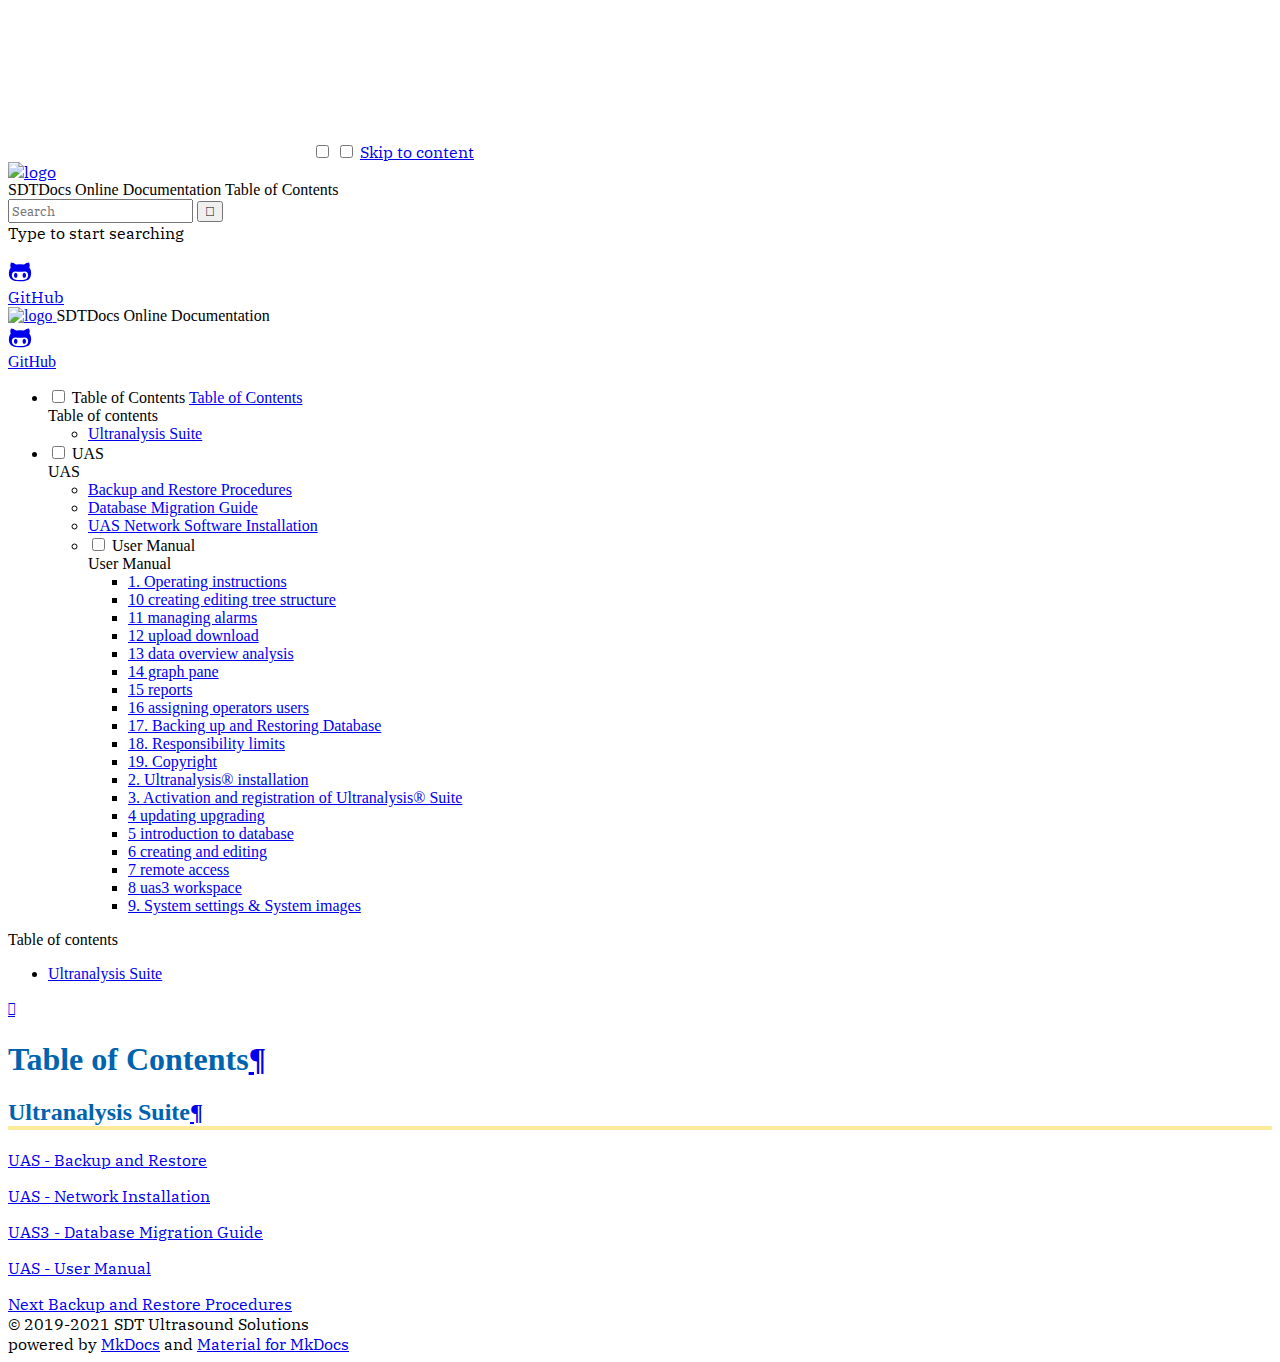
==== commit 3b284abf: "removed user manual - not ready for production" ====
--- a/site/index.html
+++ b/site/index.html
@@ -60,8 +60,8 @@
     
       
         <link href="https://fonts.gstatic.com" rel="preconnect" crossorigin>
-        <link rel="stylesheet" href="https://fonts.googleapis.com/css?family=Calibri:300,400,400i,700%7C&display=fallback">
-        <style>body,input{font-family:"Calibri","Helvetica Neue",Helvetica,Arial,sans-serif}code,kbd,pre{font-family:"","Courier New",Courier,monospace}</style>
+        <link rel="stylesheet" href="https://fonts.googleapis.com/css?family=IBM+Plex+Serif:300,400,400i,700%7CSource+Code+Pro&display=fallback">
+        <style>body,input{font-family:"IBM Plex Serif","Helvetica Neue",Helvetica,Arial,sans-serif}code,kbd,pre{font-family:"Source Code Pro","Courier New",Courier,monospace}</style>
       
     
     <link rel="stylesheet" href="assets/fonts/material-icons.css">
@@ -91,7 +91,7 @@
     <input class="md-toggle" data-md-toggle="search" type="checkbox" id="__search" autocomplete="off">
     <label class="md-overlay" data-md-component="overlay" for="__drawer"></label>
     
-      <a href="#welcome_to_mkdocs" tabindex="0" class="md-skip">
+      <a href="#table_of_contents" tabindex="0" class="md-skip">
         Skip to content
       </a>
     
@@ -117,7 +117,7 @@
             </span>
             <span class="md-header-nav__topic">
               
-                Welcome to MkDocs
+                Table of Contents
               
             </span>
           
@@ -237,11 +237,11 @@
     
     
       <label class="md-nav__link md-nav__link--active" for="__toc">
-        Welcome to MkDocs
+        Table of Contents
       </label>
     
-    <a href="." title="Welcome to MkDocs" class="md-nav__link md-nav__link--active">
-      Welcome to MkDocs
+    <a href="." title="Table of Contents" class="md-nav__link md-nav__link--active">
+      Table of Contents
     </a>
     
       
@@ -255,15 +255,8 @@
     <ul class="md-nav__list" data-md-scrollfix>
       
         <li class="md-nav__item">
-  <a href="#commands" class="md-nav__link">
-    Commands
-  </a>
-  
-</li>
-      
-        <li class="md-nav__item">
-  <a href="#project_layout" class="md-nav__link">
-    Project layout
+  <a href="#ultranalysis_suite" class="md-nav__link">
+    Ultranalysis Suite
   </a>
   
 </li>
@@ -307,6 +300,282 @@
     <a href="UAS/backup-restore/" title="Backup and Restore Procedures" class="md-nav__link">
       Backup and Restore Procedures
     </a>
+  </li>
+
+        
+          
+          
+          
+
+
+  <li class="md-nav__item">
+    <a href="UAS/database-migration-guide/" title="Database Migration Guide" class="md-nav__link">
+      Database Migration Guide
+    </a>
+  </li>
+
+        
+          
+          
+          
+
+
+  <li class="md-nav__item">
+    <a href="UAS/network-install/" title="UAS Network Software Installation" class="md-nav__link">
+      UAS Network Software Installation
+    </a>
+  </li>
+
+        
+          
+          
+          
+
+
+  <li class="md-nav__item md-nav__item--nested">
+    
+      <input class="md-toggle md-nav__toggle" data-md-toggle="nav-2-4" type="checkbox" id="nav-2-4">
+    
+    <label class="md-nav__link" for="nav-2-4">
+      User Manual
+    </label>
+    <nav class="md-nav" data-md-component="collapsible" data-md-level="2">
+      <label class="md-nav__title" for="nav-2-4">
+        User Manual
+      </label>
+      <ul class="md-nav__list" data-md-scrollfix>
+        
+        
+          
+          
+          
+
+
+  <li class="md-nav__item">
+    <a href="UAS/User%20Manual/1-operating-instructions/" title="1. Operating instructions" class="md-nav__link">
+      1. Operating instructions
+    </a>
+  </li>
+
+        
+          
+          
+          
+
+
+  <li class="md-nav__item">
+    <a href="UAS/User%20Manual/10-creating-editing-tree-structure/" title="10 creating editing tree structure" class="md-nav__link">
+      10 creating editing tree structure
+    </a>
+  </li>
+
+        
+          
+          
+          
+
+
+  <li class="md-nav__item">
+    <a href="UAS/User%20Manual/11-managing-alarms/" title="11 managing alarms" class="md-nav__link">
+      11 managing alarms
+    </a>
+  </li>
+
+        
+          
+          
+          
+
+
+  <li class="md-nav__item">
+    <a href="UAS/User%20Manual/12-upload-download/" title="12 upload download" class="md-nav__link">
+      12 upload download
+    </a>
+  </li>
+
+        
+          
+          
+          
+
+
+  <li class="md-nav__item">
+    <a href="UAS/User%20Manual/13-data-overview-analysis/" title="13 data overview analysis" class="md-nav__link">
+      13 data overview analysis
+    </a>
+  </li>
+
+        
+          
+          
+          
+
+
+  <li class="md-nav__item">
+    <a href="UAS/User%20Manual/14-graph-pane/" title="14 graph pane" class="md-nav__link">
+      14 graph pane
+    </a>
+  </li>
+
+        
+          
+          
+          
+
+
+  <li class="md-nav__item">
+    <a href="UAS/User%20Manual/15-reports/" title="15 reports" class="md-nav__link">
+      15 reports
+    </a>
+  </li>
+
+        
+          
+          
+          
+
+
+  <li class="md-nav__item">
+    <a href="UAS/User%20Manual/16-assigning-operators-users/" title="16 assigning operators users" class="md-nav__link">
+      16 assigning operators users
+    </a>
+  </li>
+
+        
+          
+          
+          
+
+
+  <li class="md-nav__item">
+    <a href="UAS/User%20Manual/17-backing-up-restoring-database/" title="17. Backing up and Restoring Database" class="md-nav__link">
+      17. Backing up and Restoring Database
+    </a>
+  </li>
+
+        
+          
+          
+          
+
+
+  <li class="md-nav__item">
+    <a href="UAS/User%20Manual/18-responsibility-limits/" title="18. Responsibility limits" class="md-nav__link">
+      18. Responsibility limits
+    </a>
+  </li>
+
+        
+          
+          
+          
+
+
+  <li class="md-nav__item">
+    <a href="UAS/User%20Manual/19-copyright/" title="19. Copyright" class="md-nav__link">
+      19. Copyright
+    </a>
+  </li>
+
+        
+          
+          
+          
+
+
+  <li class="md-nav__item">
+    <a href="UAS/User%20Manual/2-ultranalysis-Installation/" title="2. Ultranalysis® installation" class="md-nav__link">
+      2. Ultranalysis® installation
+    </a>
+  </li>
+
+        
+          
+          
+          
+
+
+  <li class="md-nav__item">
+    <a href="UAS/User%20Manual/3-activation-and-registration/" title="3. Activation and registration of Ultranalysis® Suite" class="md-nav__link">
+      3. Activation and registration of Ultranalysis® Suite
+    </a>
+  </li>
+
+        
+          
+          
+          
+
+
+  <li class="md-nav__item">
+    <a href="UAS/User%20Manual/4-updating-upgrading/" title="4 updating upgrading" class="md-nav__link">
+      4 updating upgrading
+    </a>
+  </li>
+
+        
+          
+          
+          
+
+
+  <li class="md-nav__item">
+    <a href="UAS/User%20Manual/5-introduction-to-database/" title="5 introduction to database" class="md-nav__link">
+      5 introduction to database
+    </a>
+  </li>
+
+        
+          
+          
+          
+
+
+  <li class="md-nav__item">
+    <a href="UAS/User%20Manual/6-creating-and-editing/" title="6 creating and editing" class="md-nav__link">
+      6 creating and editing
+    </a>
+  </li>
+
+        
+          
+          
+          
+
+
+  <li class="md-nav__item">
+    <a href="UAS/User%20Manual/7-remote-access/" title="7 remote access" class="md-nav__link">
+      7 remote access
+    </a>
+  </li>
+
+        
+          
+          
+          
+
+
+  <li class="md-nav__item">
+    <a href="UAS/User%20Manual/8-uas3-workspace/" title="8 uas3 workspace" class="md-nav__link">
+      8 uas3 workspace
+    </a>
+  </li>
+
+        
+          
+          
+          
+
+
+  <li class="md-nav__item">
+    <a href="UAS/User%20Manual/9-system-settings/" title="9. System settings & System images" class="md-nav__link">
+      9. System settings & System images
+    </a>
+  </li>
+
+        
+      </ul>
+    </nav>
   </li>
 
         
@@ -336,15 +605,8 @@
     <ul class="md-nav__list" data-md-scrollfix>
       
         <li class="md-nav__item">
-  <a href="#commands" class="md-nav__link">
-    Commands
-  </a>
-  
-</li>
-      
-        <li class="md-nav__item">
-  <a href="#project_layout" class="md-nav__link">
-    Project layout
+  <a href="#ultranalysis_suite" class="md-nav__link">
+    Ultranalysis Suite
   </a>
   
 </li>
@@ -368,27 +630,12 @@
                   <a href="https://github.com/SDT-North-America-Inc/edit/master/docs/index.md" title="Edit this page" class="md-icon md-content__icon">&#xE3C9;</a>
                 
                 
-                <h1 id="welcome_to_mkdocs">Welcome to MkDocs<a class="headerlink" href="#welcome_to_mkdocs" title="Permanent link">&para;</a></h1>
-<p>For full documentation visit <a href="https://www.mkdocs.org">mkdocs.org</a>.</p>
-<h2 id="commands">Commands<a class="headerlink" href="#commands" title="Permanent link">&para;</a></h2>
-<ul>
-<li><code>mkdocs new [dir-name]</code> - Create a new project.</li>
-<li><code>mkdocs serve</code> - Start the live-reloading docs server.</li>
-<li><code>mkdocs build</code> - Build the documentation site.</li>
-<li><code>mkdocs -h</code> - Print help message and exit.</li>
-</ul>
-<h2 id="project_layout">Project layout<a class="headerlink" href="#project_layout" title="Permanent link">&para;</a></h2>
-<div class="codehilite"><pre><span></span><code><span class="err">mkdocs.yml    # The configuration file.</span>
-<span class="err">docs/</span>
-<span class="err">    index.md  # The documentation homepage.</span>
-<span class="err">    ...       # Other markdown pages, images and other files.</span>
-</code></pre></div>
-
-
-<p>Definition
-:<space>
-    <div class="codehilite"><pre><span></span><code><span class="err">a fenced block</span>
-</code></pre></div></p>
+                <h1 id="table_of_contents">Table of Contents<a class="headerlink" href="#table_of_contents" title="Permanent link">&para;</a></h1>
+<h2 id="ultranalysis_suite">Ultranalysis Suite<a class="headerlink" href="#ultranalysis_suite" title="Permanent link">&para;</a></h2>
+<p><a href="/UAS/backup-restore/">UAS - Backup and Restore</a></p>
+<p><a href="/UAS/network-install/">UAS - Network Installation</a></p>
+<p><a href="/UAS/database-migration-guide/">UAS3 - Database Migration Guide</a></p>
+<p><a href="/UAS/User%20Manual/Installation/">UAS - User Manual</a></p>
                 
                   
                 
--- a/site/assets/css/custom.css
+++ b/site/assets/css/custom.css
@@ -10,11 +10,46 @@
     background-color: lightyellow !important;
 }
 
+.md-header-nav__title {
+    font-family: 'Roboto';
+}
+
+.md-sidebar {
+    font-family: 'Roboto';
+}
+
+.md-typeset__table thead>tr {
+    background-color: #0063b0;
+}
+
+
+/*.md-typeset__table tr:nth-child(even) {
+    background-color: #f2f2f2;
+}*/
+
+.md-typeset__table table,
+th,
+td {
+    border: 1px solid #0063b0;
+}
+
+.admonition {
+    font-family: 'Roboto';
+}
+
+#nav-2 .md-nav__link {
+    font-weight: 700 !important;
+}
+
 h1,
 h2,
 h3 {
-    font-family: 'Noto Sans';
+    font-family: 'Roboto';
     font-weight: 700 !important;
+}
+
+h1 {
+    color: #0063b0 !important;
 }
 
 h2 {
@@ -25,7 +60,7 @@
 h3 {
     /*background-color: aliceblue;*/
     color: #0063b0;
-    border-bottom: 2px solid rgba(255, 204, 0, .4) !important;
+    /*border-bottom: 2px solid rgba(255, 204, 0, .4) !important;*/
 }
 
 @page {
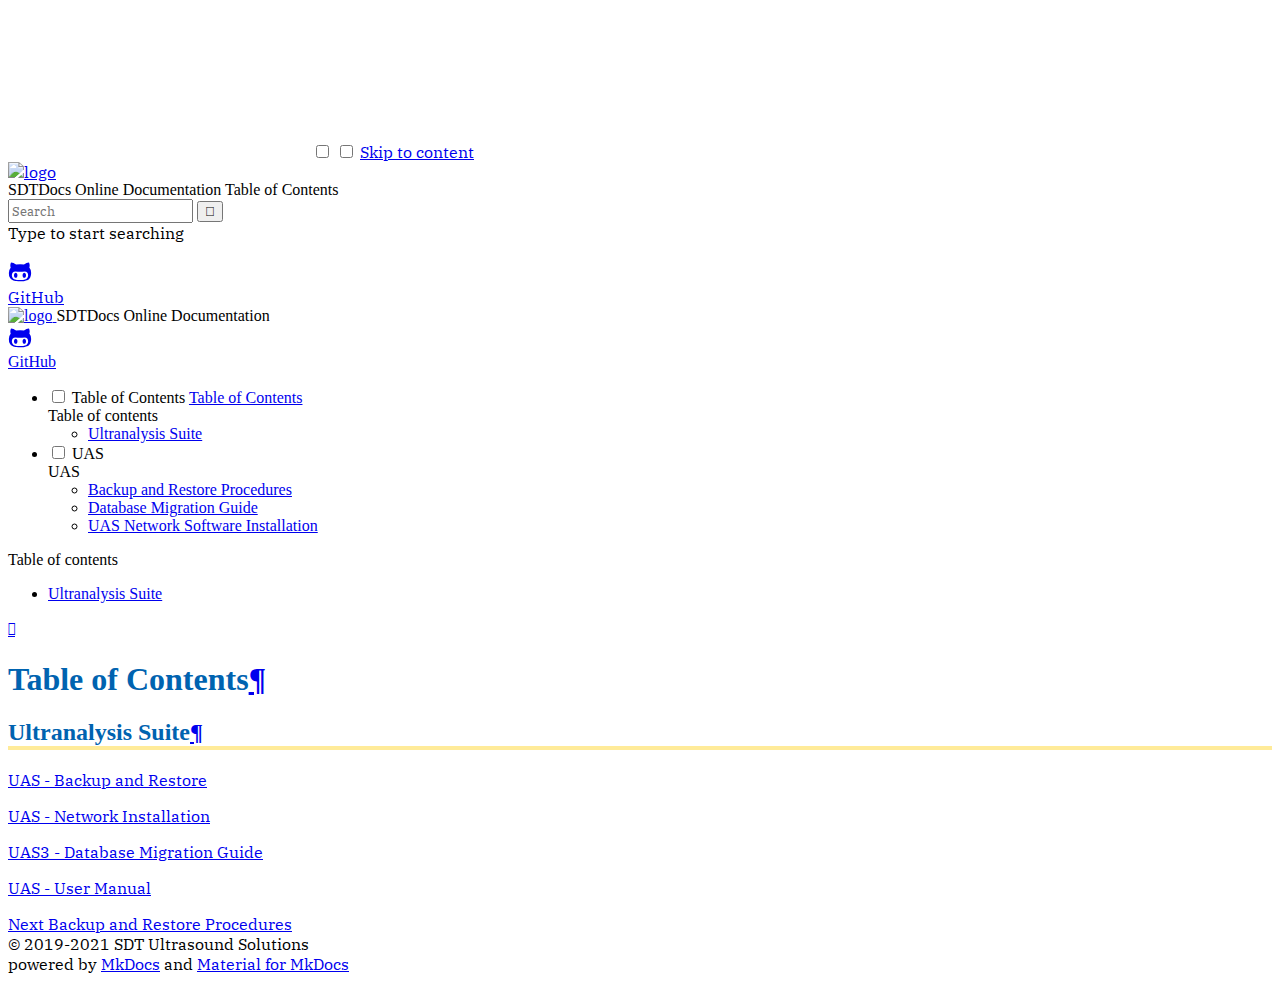
==== commit b8366a32: "updated build" ====
--- a/site/index.html
+++ b/site/index.html
@@ -327,258 +327,6 @@
   </li>
 
         
-          
-          
-          
-
-
-  <li class="md-nav__item md-nav__item--nested">
-    
-      <input class="md-toggle md-nav__toggle" data-md-toggle="nav-2-4" type="checkbox" id="nav-2-4">
-    
-    <label class="md-nav__link" for="nav-2-4">
-      User Manual
-    </label>
-    <nav class="md-nav" data-md-component="collapsible" data-md-level="2">
-      <label class="md-nav__title" for="nav-2-4">
-        User Manual
-      </label>
-      <ul class="md-nav__list" data-md-scrollfix>
-        
-        
-          
-          
-          
-
-
-  <li class="md-nav__item">
-    <a href="UAS/User%20Manual/1-operating-instructions/" title="1. Operating instructions" class="md-nav__link">
-      1. Operating instructions
-    </a>
-  </li>
-
-        
-          
-          
-          
-
-
-  <li class="md-nav__item">
-    <a href="UAS/User%20Manual/10-creating-editing-tree-structure/" title="10 creating editing tree structure" class="md-nav__link">
-      10 creating editing tree structure
-    </a>
-  </li>
-
-        
-          
-          
-          
-
-
-  <li class="md-nav__item">
-    <a href="UAS/User%20Manual/11-managing-alarms/" title="11 managing alarms" class="md-nav__link">
-      11 managing alarms
-    </a>
-  </li>
-
-        
-          
-          
-          
-
-
-  <li class="md-nav__item">
-    <a href="UAS/User%20Manual/12-upload-download/" title="12 upload download" class="md-nav__link">
-      12 upload download
-    </a>
-  </li>
-
-        
-          
-          
-          
-
-
-  <li class="md-nav__item">
-    <a href="UAS/User%20Manual/13-data-overview-analysis/" title="13 data overview analysis" class="md-nav__link">
-      13 data overview analysis
-    </a>
-  </li>
-
-        
-          
-          
-          
-
-
-  <li class="md-nav__item">
-    <a href="UAS/User%20Manual/14-graph-pane/" title="14 graph pane" class="md-nav__link">
-      14 graph pane
-    </a>
-  </li>
-
-        
-          
-          
-          
-
-
-  <li class="md-nav__item">
-    <a href="UAS/User%20Manual/15-reports/" title="15 reports" class="md-nav__link">
-      15 reports
-    </a>
-  </li>
-
-        
-          
-          
-          
-
-
-  <li class="md-nav__item">
-    <a href="UAS/User%20Manual/16-assigning-operators-users/" title="16 assigning operators users" class="md-nav__link">
-      16 assigning operators users
-    </a>
-  </li>
-
-        
-          
-          
-          
-
-
-  <li class="md-nav__item">
-    <a href="UAS/User%20Manual/17-backing-up-restoring-database/" title="17. Backing up and Restoring Database" class="md-nav__link">
-      17. Backing up and Restoring Database
-    </a>
-  </li>
-
-        
-          
-          
-          
-
-
-  <li class="md-nav__item">
-    <a href="UAS/User%20Manual/18-responsibility-limits/" title="18. Responsibility limits" class="md-nav__link">
-      18. Responsibility limits
-    </a>
-  </li>
-
-        
-          
-          
-          
-
-
-  <li class="md-nav__item">
-    <a href="UAS/User%20Manual/19-copyright/" title="19. Copyright" class="md-nav__link">
-      19. Copyright
-    </a>
-  </li>
-
-        
-          
-          
-          
-
-
-  <li class="md-nav__item">
-    <a href="UAS/User%20Manual/2-ultranalysis-Installation/" title="2. Ultranalysis® installation" class="md-nav__link">
-      2. Ultranalysis® installation
-    </a>
-  </li>
-
-        
-          
-          
-          
-
-
-  <li class="md-nav__item">
-    <a href="UAS/User%20Manual/3-activation-and-registration/" title="3. Activation and registration of Ultranalysis® Suite" class="md-nav__link">
-      3. Activation and registration of Ultranalysis® Suite
-    </a>
-  </li>
-
-        
-          
-          
-          
-
-
-  <li class="md-nav__item">
-    <a href="UAS/User%20Manual/4-updating-upgrading/" title="4 updating upgrading" class="md-nav__link">
-      4 updating upgrading
-    </a>
-  </li>
-
-        
-          
-          
-          
-
-
-  <li class="md-nav__item">
-    <a href="UAS/User%20Manual/5-introduction-to-database/" title="5 introduction to database" class="md-nav__link">
-      5 introduction to database
-    </a>
-  </li>
-
-        
-          
-          
-          
-
-
-  <li class="md-nav__item">
-    <a href="UAS/User%20Manual/6-creating-and-editing/" title="6 creating and editing" class="md-nav__link">
-      6 creating and editing
-    </a>
-  </li>
-
-        
-          
-          
-          
-
-
-  <li class="md-nav__item">
-    <a href="UAS/User%20Manual/7-remote-access/" title="7 remote access" class="md-nav__link">
-      7 remote access
-    </a>
-  </li>
-
-        
-          
-          
-          
-
-
-  <li class="md-nav__item">
-    <a href="UAS/User%20Manual/8-uas3-workspace/" title="8 uas3 workspace" class="md-nav__link">
-      8 uas3 workspace
-    </a>
-  </li>
-
-        
-          
-          
-          
-
-
-  <li class="md-nav__item">
-    <a href="UAS/User%20Manual/9-system-settings/" title="9. System settings & System images" class="md-nav__link">
-      9. System settings & System images
-    </a>
-  </li>
-
-        
-      </ul>
-    </nav>
-  </li>
-
-        
       </ul>
     </nav>
   </li>
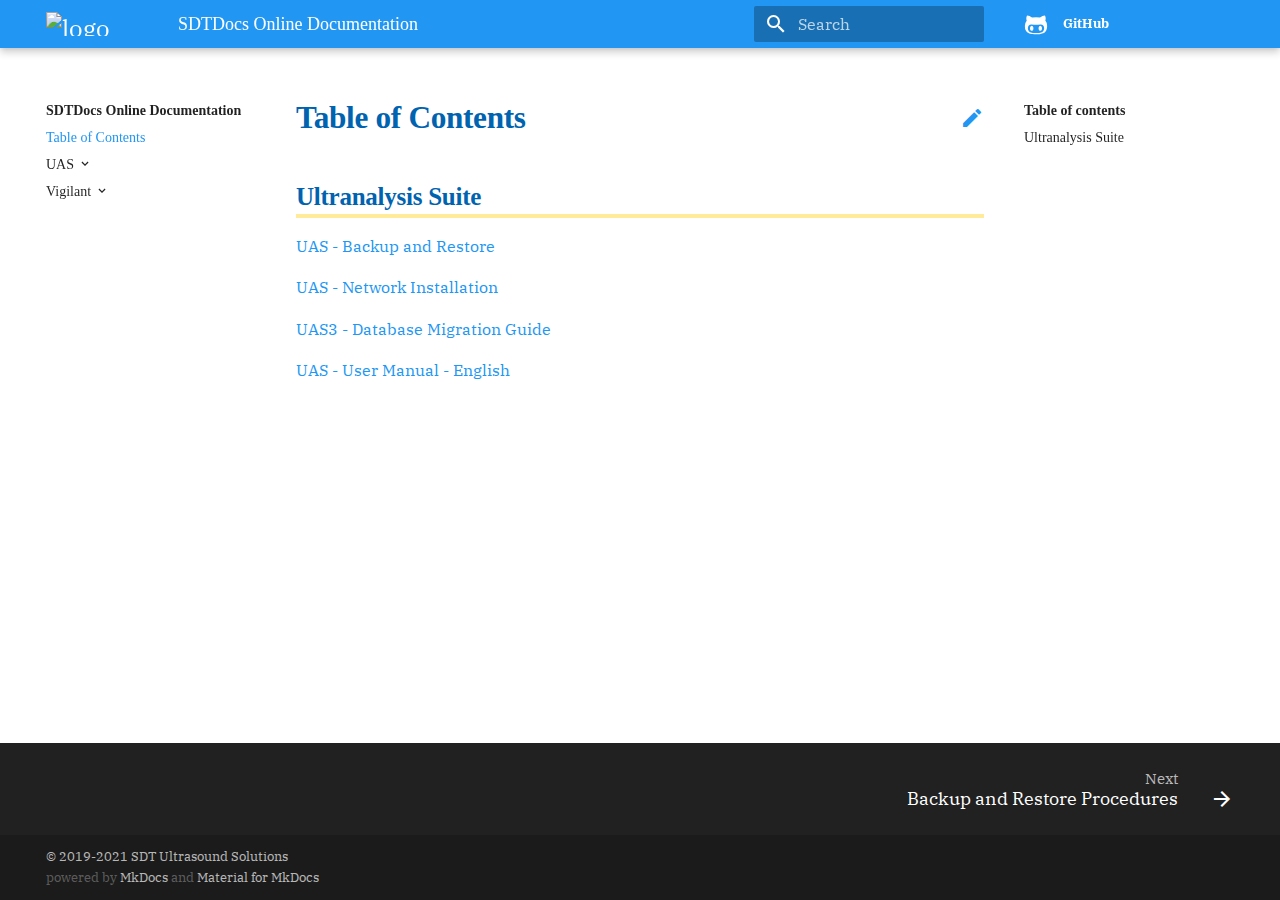
==== commit faab9ca6: "udpate settings" ====
--- a/site/index.html
+++ b/site/index.html
@@ -159,7 +159,7 @@
 
   
 
-<a href="https://github.com/SDT-North-America-Inc/" title="Go to repository" class="md-source" data-md-source="github">
+<a href="https://github.com/SDT-North-America-Inc/master-sdt-docs/" title="Go to repository" class="md-source" data-md-source="github">
   
     <div class="md-source__icon">
       <svg viewBox="0 0 24 24" width="24" height="24">
@@ -206,7 +206,7 @@
 
   
 
-<a href="https://github.com/SDT-North-America-Inc/" title="Go to repository" class="md-source" data-md-source="github">
+<a href="https://github.com/SDT-North-America-Inc/master-sdt-docs/" title="Go to repository" class="md-source" data-md-source="github">
   
     <div class="md-source__icon">
       <svg viewBox="0 0 24 24" width="24" height="24">
@@ -323,6 +323,42 @@
   <li class="md-nav__item">
     <a href="UAS/network-install/" title="UAS Network Software Installation" class="md-nav__link">
       UAS Network Software Installation
+    </a>
+  </li>
+
+        
+      </ul>
+    </nav>
+  </li>
+
+    
+      
+      
+      
+
+
+  <li class="md-nav__item md-nav__item--nested">
+    
+      <input class="md-toggle md-nav__toggle" data-md-toggle="nav-3" type="checkbox" id="nav-3">
+    
+    <label class="md-nav__link" for="nav-3">
+      Vigilant
+    </label>
+    <nav class="md-nav" data-md-component="collapsible" data-md-level="1">
+      <label class="md-nav__title" for="nav-3">
+        Vigilant
+      </label>
+      <ul class="md-nav__list" data-md-scrollfix>
+        
+        
+          
+          
+          
+
+
+  <li class="md-nav__item">
+    <a href="Vigilant/" title="Index" class="md-nav__link">
+      Index
     </a>
   </li>
 
@@ -375,7 +411,7 @@
             <article class="md-content__inner md-typeset">
               
                 
-                  <a href="https://github.com/SDT-North-America-Inc/edit/master/docs/index.md" title="Edit this page" class="md-icon md-content__icon">&#xE3C9;</a>
+                  <a href="https://github.com/SDT-North-America-Inc/master-sdt-docs/edit/master/docs/index.md" title="Edit this page" class="md-icon md-content__icon">&#xE3C9;</a>
                 
                 
                 <h1 id="table_of_contents">Table of Contents<a class="headerlink" href="#table_of_contents" title="Permanent link">&para;</a></h1>
@@ -383,7 +419,7 @@
 <p><a href="/UAS/backup-restore/">UAS - Backup and Restore</a></p>
 <p><a href="/UAS/network-install/">UAS - Network Installation</a></p>
 <p><a href="/UAS/database-migration-guide/">UAS3 - Database Migration Guide</a></p>
-<p><a href="/UAS/User%20Manual/Installation/">UAS - User Manual</a></p>
+<p><a href="http://ftp.sdt.be/pub/Software/Ultranalysis%20Suite%203/UserManual/UAS3_User_Manual_EN.pdf">UAS - User Manual - English</a></p>
                 
                   
                 
--- a/site/assets/stylesheets/application.adb8469c.css
+++ b/site/assets/stylesheets/application.adb8469c.css
@@ -0,0 +1 @@
+html{box-sizing:border-box}*,:after,:before{box-sizing:inherit}html{-webkit-text-size-adjust:none;-moz-text-size-adjust:none;-ms-text-size-adjust:none;text-size-adjust:none}body{margin:0}hr{overflow:visible;box-sizing:content-box}a{-webkit-text-decoration-skip:objects}a,button,input,label{-webkit-tap-highlight-color:transparent}a{color:inherit;text-decoration:none}small,sub,sup{font-size:80%}sub,sup{position:relative;line-height:0;vertical-align:baseline}sub{bottom:-.25em}sup{top:-.5em}img{border-style:none}table{border-collapse:separate;border-spacing:0}td,th{font-weight:400;vertical-align:top}button{margin:0;padding:0;border:0;outline-style:none;background:transparent;font-size:inherit}input{border:0;outline:0}.md-clipboard:before,.md-icon,.md-nav__button,.md-nav__link:after,.md-nav__title:before,.md-search-result__article--document:before,.md-source-file:before,.md-typeset .admonition>.admonition-title:before,.md-typeset .admonition>summary:before,.md-typeset .critic.comment:before,.md-typeset .footnote-backref,.md-typeset .task-list-control .task-list-indicator:before,.md-typeset details>.admonition-title:before,.md-typeset details>summary:before,.md-typeset summary:after{font-family:Material Icons;font-style:normal;font-variant:normal;font-weight:400;line-height:1;text-transform:none;white-space:nowrap;word-wrap:normal;direction:ltr}.md-content__icon,.md-footer-nav__button,.md-header-nav__button,.md-nav__button,.md-nav__title:before,.md-search-result__article--document:before{display:inline-block;margin:.2rem;padding:.4rem;font-size:1.2rem;cursor:pointer}.md-icon--arrow-back:before{content:""}.md-icon--arrow-forward:before{content:""}.md-icon--menu:before{content:""}.md-icon--search:before{content:""}[dir=rtl] .md-icon--arrow-back:before{content:""}[dir=rtl] .md-icon--arrow-forward:before{content:""}body{-webkit-font-smoothing:antialiased;-moz-osx-font-smoothing:grayscale}body,input{color:rgba(0,0,0,.87);font-feature-settings:"kern","liga";font-family:Helvetica Neue,Helvetica,Arial,sans-serif}code,kbd,pre{color:rgba(0,0,0,.87);font-feature-settings:"kern";font-family:Courier New,Courier,monospace}.md-typeset{font-size:.8rem;line-height:1.6;-webkit-print-color-adjust:exact}.md-typeset blockquote,.md-typeset ol,.md-typeset p,.md-typeset ul{margin:1em 0}.md-typeset h1{margin:0 0 2rem;color:rgba(0,0,0,.54);font-size:1.5625rem;line-height:1.3}.md-typeset h1,.md-typeset h2{font-weight:300;letter-spacing:-.01em}.md-typeset h2{margin:2rem 0 .8rem;font-size:1.25rem;line-height:1.4}.md-typeset h3{margin:1.6rem 0 .8rem;font-size:1rem;font-weight:400;letter-spacing:-.01em;line-height:1.5}.md-typeset h2+h3{margin-top:.8rem}.md-typeset h4{font-size:.8rem}.md-typeset h4,.md-typeset h5,.md-typeset h6{margin:.8rem 0;font-weight:700;letter-spacing:-.01em}.md-typeset h5,.md-typeset h6{color:rgba(0,0,0,.54);font-size:.64rem}.md-typeset h5{text-transform:uppercase}.md-typeset hr{margin:1.5em 0;border-bottom:.05rem dotted rgba(0,0,0,.26)}.md-typeset a{color:#3f51b5;word-break:break-word}.md-typeset a,.md-typeset a:before{-webkit-transition:color .125s;transition:color .125s}.md-typeset a:active,.md-typeset a:hover{color:#536dfe}.md-typeset code,.md-typeset pre{background-color:hsla(0,0%,92.5%,.5);color:#37474f;font-size:85%;direction:ltr}.md-typeset code{margin:0 .29412em;padding:.07353em 0;border-radius:.1rem;box-shadow:.29412em 0 0 hsla(0,0%,92.5%,.5),-.29412em 0 0 hsla(0,0%,92.5%,.5);word-break:break-word;-webkit-box-decoration-break:clone;box-decoration-break:clone}.md-typeset h1 code,.md-typeset h2 code,.md-typeset h3 code,.md-typeset h4 code,.md-typeset h5 code,.md-typeset h6 code{margin:0;background-color:transparent;box-shadow:none}.md-typeset a>code{margin:inherit;padding:inherit;border-radius:initial;background-color:inherit;color:inherit;box-shadow:none}.md-typeset pre{position:relative;margin:1em 0;border-radius:.1rem;line-height:1.4;-webkit-overflow-scrolling:touch}.md-typeset pre>code{display:block;margin:0;padding:.525rem .6rem;background-color:transparent;font-size:inherit;box-shadow:none;-webkit-box-decoration-break:slice;box-decoration-break:slice;overflow:auto}.md-typeset pre>code::-webkit-scrollbar{width:.2rem;height:.2rem}.md-typeset pre>code::-webkit-scrollbar-thumb{background-color:rgba(0,0,0,.26)}.md-typeset pre>code::-webkit-scrollbar-thumb:hover{background-color:#536dfe}.md-typeset kbd{padding:0 .29412em;border-radius:.15rem;border:.05rem solid #c9c9c9;border-bottom-color:#bcbcbc;background-color:#fcfcfc;color:#555;font-size:85%;box-shadow:0 .05rem 0 #b0b0b0;word-break:break-word}.md-typeset mark{margin:0 .25em;padding:.0625em 0;border-radius:.1rem;background-color:rgba(255,235,59,.5);box-shadow:.25em 0 0 rgba(255,235,59,.5),-.25em 0 0 rgba(255,235,59,.5);word-break:break-word;-webkit-box-decoration-break:clone;box-decoration-break:clone}.md-typeset abbr{border-bottom:.05rem dotted rgba(0,0,0,.54);text-decoration:none;cursor:help}.md-typeset small{opacity:.75}.md-typeset sub,.md-typeset sup{margin-left:.07812em}[dir=rtl] .md-typeset sub,[dir=rtl] .md-typeset sup{margin-right:.07812em;margin-left:0}.md-typeset blockquote{padding-left:.6rem;border-left:.2rem solid rgba(0,0,0,.26);color:rgba(0,0,0,.54)}[dir=rtl] .md-typeset blockquote{padding-right:.6rem;padding-left:0;border-right:.2rem solid rgba(0,0,0,.26);border-left:initial}.md-typeset ul{list-style-type:disc}.md-typeset ol,.md-typeset ul{margin-left:.625em;padding:0}[dir=rtl] .md-typeset ol,[dir=rtl] .md-typeset ul{margin-right:.625em;margin-left:0}.md-typeset ol ol,.md-typeset ul ol{list-style-type:lower-alpha}.md-typeset ol ol ol,.md-typeset ul ol ol{list-style-type:lower-roman}.md-typeset ol li,.md-typeset ul li{margin-bottom:.5em;margin-left:1.25em}[dir=rtl] .md-typeset ol li,[dir=rtl] .md-typeset ul li{margin-right:1.25em;margin-left:0}.md-typeset ol li blockquote,.md-typeset ol li p,.md-typeset ul li blockquote,.md-typeset ul li p{margin:.5em 0}.md-typeset ol li:last-child,.md-typeset ul li:last-child{margin-bottom:0}.md-typeset ol li ol,.md-typeset ol li ul,.md-typeset ul li ol,.md-typeset ul li ul{margin:.5em 0 .5em .625em}[dir=rtl] .md-typeset ol li ol,[dir=rtl] .md-typeset ol li ul,[dir=rtl] .md-typeset ul li ol,[dir=rtl] .md-typeset ul li ul{margin-right:.625em;margin-left:0}.md-typeset dd{margin:1em 0 1em 1.875em}[dir=rtl] .md-typeset dd{margin-right:1.875em;margin-left:0}.md-typeset iframe,.md-typeset img,.md-typeset svg{max-width:100%}.md-typeset table:not([class]){box-shadow:0 2px 2px 0 rgba(0,0,0,.14),0 1px 5px 0 rgba(0,0,0,.12),0 3px 1px -2px rgba(0,0,0,.2);display:inline-block;max-width:100%;border-radius:.1rem;font-size:.64rem;overflow:auto;-webkit-overflow-scrolling:touch}.md-typeset table:not([class])+*{margin-top:1.5em}.md-typeset table:not([class]) td:not([align]),.md-typeset table:not([class]) th:not([align]){text-align:left}[dir=rtl] .md-typeset table:not([class]) td:not([align]),[dir=rtl] .md-typeset table:not([class]) th:not([align]){text-align:right}.md-typeset table:not([class]) th{min-width:5rem;padding:.6rem .8rem;background-color:rgba(0,0,0,.54);color:#fff;vertical-align:top}.md-typeset table:not([class]) td{padding:.6rem .8rem;border-top:.05rem solid rgba(0,0,0,.07);vertical-align:top}.md-typeset table:not([class]) tr{-webkit-transition:background-color .125s;transition:background-color .125s}.md-typeset table:not([class]) tr:hover{background-color:rgba(0,0,0,.035);box-shadow:inset 0 .05rem 0 #fff}.md-typeset table:not([class]) tr:first-child td{border-top:0}.md-typeset table:not([class]) a{word-break:normal}.md-typeset__scrollwrap{margin:1em -.8rem;overflow-x:auto;-webkit-overflow-scrolling:touch}.md-typeset .md-typeset__table{display:inline-block;margin-bottom:.5em;padding:0 .8rem}.md-typeset .md-typeset__table table{display:table;width:100%;margin:0;overflow:hidden}html{font-size:125%;overflow-x:hidden}body,html{height:100%}body{position:relative;font-size:.5rem}hr{display:block;height:.05rem;padding:0;border:0}.md-svg{display:none}.md-grid{max-width:61rem;margin-right:auto;margin-left:auto}.md-container,.md-main{overflow:auto}.md-container{display:table;width:100%;height:100%;padding-top:2.4rem;table-layout:fixed}.md-main{display:table-row;height:100%}.md-main__inner{height:100%;padding-top:1.5rem;padding-bottom:.05rem}.md-toggle{display:none}.md-overlay{position:fixed;top:0;width:0;height:0;-webkit-transition:width 0s .25s,height 0s .25s,opacity .25s;transition:width 0s .25s,height 0s .25s,opacity .25s;background-color:rgba(0,0,0,.54);opacity:0;z-index:3}.md-flex{display:table}.md-flex__cell{display:table-cell;position:relative;vertical-align:top}.md-flex__cell--shrink{width:0}.md-flex__cell--stretch{display:table;width:100%;table-layout:fixed}.md-flex__ellipsis{display:table-cell;text-overflow:ellipsis;white-space:nowrap;overflow:hidden}.md-skip{position:fixed;width:.05rem;height:.05rem;margin:.5rem;padding:.3rem .5rem;-webkit-transform:translateY(.4rem);transform:translateY(.4rem);border-radius:.1rem;background-color:rgba(0,0,0,.87);color:#fff;font-size:.64rem;opacity:0;overflow:hidden}.md-skip:focus{width:auto;height:auto;clip:auto;-webkit-transform:translateX(0);transform:translateX(0);-webkit-transition:opacity .175s 75ms,-webkit-transform .25s cubic-bezier(.4,0,.2,1);transition:opacity .175s 75ms,-webkit-transform .25s cubic-bezier(.4,0,.2,1);transition:transform .25s cubic-bezier(.4,0,.2,1),opacity .175s 75ms;transition:transform .25s cubic-bezier(.4,0,.2,1),opacity .175s 75ms,-webkit-transform .25s cubic-bezier(.4,0,.2,1);opacity:1;z-index:10}@page{margin:25mm}.md-clipboard{position:absolute;top:.3rem;right:.3rem;width:1.4rem;height:1.4rem;border-radius:.1rem;font-size:.8rem;cursor:pointer;z-index:1;-webkit-backface-visibility:hidden;backface-visibility:hidden}.md-clipboard:before{-webkit-transition:color .25s,opacity .25s;transition:color .25s,opacity .25s;color:rgba(0,0,0,.07);content:"\E14D"}.codehilite:hover .md-clipboard:before,.md-typeset .highlight:hover .md-clipboard:before,pre:hover .md-clipboard:before{color:rgba(0,0,0,.54)}.md-clipboard:focus:before,.md-clipboard:hover:before{color:#536dfe}.md-clipboard__message{display:block;position:absolute;top:0;right:1.7rem;padding:.3rem .5rem;-webkit-transform:translateX(.4rem);transform:translateX(.4rem);-webkit-transition:opacity .175s,-webkit-transform .25s cubic-bezier(.9,.1,.9,0);transition:opacity .175s,-webkit-transform .25s cubic-bezier(.9,.1,.9,0);transition:transform .25s cubic-bezier(.9,.1,.9,0),opacity .175s;transition:transform .25s cubic-bezier(.9,.1,.9,0),opacity .175s,-webkit-transform .25s cubic-bezier(.9,.1,.9,0);border-radius:.1rem;background-color:rgba(0,0,0,.54);color:#fff;font-size:.64rem;white-space:nowrap;opacity:0;pointer-events:none}.md-clipboard__message--active{-webkit-transform:translateX(0);transform:translateX(0);-webkit-transition:opacity .175s 75ms,-webkit-transform .25s cubic-bezier(.4,0,.2,1);transition:opacity .175s 75ms,-webkit-transform .25s cubic-bezier(.4,0,.2,1);transition:transform .25s cubic-bezier(.4,0,.2,1),opacity .175s 75ms;transition:transform .25s cubic-bezier(.4,0,.2,1),opacity .175s 75ms,-webkit-transform .25s cubic-bezier(.4,0,.2,1);opacity:1;pointer-events:auto}.md-clipboard__message:before{content:attr(aria-label)}.md-clipboard__message:after{display:block;position:absolute;top:50%;right:-.2rem;width:0;margin-top:-.2rem;border-color:transparent rgba(0,0,0,.54);border-style:solid;border-width:.2rem 0 .2rem .2rem;content:""}.md-content__inner{margin:0 .8rem 1.2rem;padding-top:.6rem}.md-content__inner:before{display:block;height:.4rem;content:""}.md-content__inner>:last-child{margin-bottom:0}.md-content__icon{position:relative;margin:.4rem 0;padding:0;float:right}.md-typeset .md-content__icon{color:rgba(0,0,0,.26)}.md-header{position:fixed;top:0;right:0;left:0;height:2.4rem;-webkit-transition:background-color .25s,color .25s;transition:background-color .25s,color .25s;background-color:#3f51b5;color:#fff;box-shadow:none;z-index:2;-webkit-backface-visibility:hidden;backface-visibility:hidden}.no-js .md-header{-webkit-transition:none;transition:none;box-shadow:none}.md-header[data-md-state=shadow]{-webkit-transition:background-color .25s,color .25s,box-shadow .25s;transition:background-color .25s,color .25s,box-shadow .25s;box-shadow:0 0 .2rem rgba(0,0,0,.1),0 .2rem .4rem rgba(0,0,0,.2)}.md-header-nav{padding:0 .2rem}.md-header-nav__button{position:relative;-webkit-transition:opacity .25s;transition:opacity .25s;z-index:1}.md-header-nav__button:hover{opacity:.7}.md-header-nav__button.md-logo *{display:block}.no-js .md-header-nav__button.md-icon--search{display:none}.md-header-nav__topic{display:block;position:absolute;-webkit-transition:opacity .15s,-webkit-transform .4s cubic-bezier(.1,.7,.1,1);transition:opacity .15s,-webkit-transform .4s cubic-bezier(.1,.7,.1,1);transition:transform .4s cubic-bezier(.1,.7,.1,1),opacity .15s;transition:transform .4s cubic-bezier(.1,.7,.1,1),opacity .15s,-webkit-transform .4s cubic-bezier(.1,.7,.1,1);text-overflow:ellipsis;white-space:nowrap;overflow:hidden}.md-header-nav__topic+.md-header-nav__topic{-webkit-transform:translateX(1.25rem);transform:translateX(1.25rem);-webkit-transition:opacity .15s,-webkit-transform .4s cubic-bezier(1,.7,.1,.1);transition:opacity .15s,-webkit-transform .4s cubic-bezier(1,.7,.1,.1);transition:transform .4s cubic-bezier(1,.7,.1,.1),opacity .15s;transition:transform .4s cubic-bezier(1,.7,.1,.1),opacity .15s,-webkit-transform .4s cubic-bezier(1,.7,.1,.1);opacity:0;z-index:-1;pointer-events:none}[dir=rtl] .md-header-nav__topic+.md-header-nav__topic{-webkit-transform:translateX(-1.25rem);transform:translateX(-1.25rem)}.no-js .md-header-nav__topic{position:static}.no-js .md-header-nav__topic+.md-header-nav__topic{display:none}.md-header-nav__title{padding:0 1rem;font-size:.9rem;line-height:2.4rem}.md-header-nav__title[data-md-state=active] .md-header-nav__topic{-webkit-transform:translateX(-1.25rem);transform:translateX(-1.25rem);-webkit-transition:opacity .15s,-webkit-transform .4s cubic-bezier(1,.7,.1,.1);transition:opacity .15s,-webkit-transform .4s cubic-bezier(1,.7,.1,.1);transition:transform .4s cubic-bezier(1,.7,.1,.1),opacity .15s;transition:transform .4s cubic-bezier(1,.7,.1,.1),opacity .15s,-webkit-transform .4s cubic-bezier(1,.7,.1,.1);opacity:0;z-index:-1;pointer-events:none}[dir=rtl] .md-header-nav__title[data-md-state=active] .md-header-nav__topic{-webkit-transform:translateX(1.25rem);transform:translateX(1.25rem)}.md-header-nav__title[data-md-state=active] .md-header-nav__topic+.md-header-nav__topic{-webkit-transform:translateX(0);transform:translateX(0);-webkit-transition:opacity .15s,-webkit-transform .4s cubic-bezier(.1,.7,.1,1);transition:opacity .15s,-webkit-transform .4s cubic-bezier(.1,.7,.1,1);transition:transform .4s cubic-bezier(.1,.7,.1,1),opacity .15s;transition:transform .4s cubic-bezier(.1,.7,.1,1),opacity .15s,-webkit-transform .4s cubic-bezier(.1,.7,.1,1);opacity:1;z-index:0;pointer-events:auto}.md-header-nav__source{display:none}.md-hero{-webkit-transition:background .25s;transition:background .25s;background-color:#3f51b5;color:#fff;font-size:1rem;overflow:hidden}.md-hero__inner{margin-top:1rem;padding:.8rem .8rem .4rem;-webkit-transition:opacity .25s,-webkit-transform .4s cubic-bezier(.1,.7,.1,1);transition:opacity .25s,-webkit-transform .4s cubic-bezier(.1,.7,.1,1);transition:transform .4s cubic-bezier(.1,.7,.1,1),opacity .25s;transition:transform .4s cubic-bezier(.1,.7,.1,1),opacity .25s,-webkit-transform .4s cubic-bezier(.1,.7,.1,1);-webkit-transition-delay:.1s;transition-delay:.1s}[data-md-state=hidden] .md-hero__inner{pointer-events:none;-webkit-transform:translateY(.625rem);transform:translateY(.625rem);-webkit-transition:opacity .1s 0s,-webkit-transform 0s .4s;transition:opacity .1s 0s,-webkit-transform 0s .4s;transition:transform 0s .4s,opacity .1s 0s;transition:transform 0s .4s,opacity .1s 0s,-webkit-transform 0s .4s;opacity:0}.md-hero--expand .md-hero__inner{margin-bottom:1.2rem}.md-footer-nav{background-color:rgba(0,0,0,.87);color:#fff}.md-footer-nav__inner{padding:.2rem;overflow:auto}.md-footer-nav__link{padding-top:1.4rem;padding-bottom:.4rem;-webkit-transition:opacity .25s;transition:opacity .25s}.md-footer-nav__link:hover{opacity:.7}.md-footer-nav__link--prev{width:25%;float:left}[dir=rtl] .md-footer-nav__link--prev{float:right}.md-footer-nav__link--next{width:75%;float:right;text-align:right}[dir=rtl] .md-footer-nav__link--next{float:left;text-align:left}.md-footer-nav__button{-webkit-transition:background .25s;transition:background .25s}.md-footer-nav__title{position:relative;padding:0 1rem;font-size:.9rem;line-height:2.4rem}.md-footer-nav__direction{position:absolute;right:0;left:0;margin-top:-1rem;padding:0 1rem;color:hsla(0,0%,100%,.7);font-size:.75rem}.md-footer-meta{background-color:rgba(0,0,0,.895)}.md-footer-meta__inner{padding:.2rem;overflow:auto}html .md-footer-meta.md-typeset a{color:hsla(0,0%,100%,.7)}html .md-footer-meta.md-typeset a:focus,html .md-footer-meta.md-typeset a:hover{color:#fff}.md-footer-copyright{margin:0 .6rem;padding:.4rem 0;color:hsla(0,0%,100%,.3);font-size:.64rem}.md-footer-copyright__highlight{color:hsla(0,0%,100%,.7)}.md-footer-social{margin:0 .4rem;padding:.2rem 0 .6rem}.md-footer-social__link{display:inline-block;width:1.6rem;height:1.6rem;font-size:.8rem;text-align:center}.md-footer-social__link:before{line-height:1.9}.md-nav{font-size:.7rem;line-height:1.3}.md-nav__title{display:block;padding:0 .6rem;font-weight:700;text-overflow:ellipsis;overflow:hidden}.md-nav__title:before{display:none;content:"\E5C4"}[dir=rtl] .md-nav__title:before{content:"\E5C8"}.md-nav__title .md-nav__button{display:none}.md-nav__list{margin:0;padding:0;list-style:none}.md-nav__item{padding:0 .6rem}.md-nav__item:last-child{padding-bottom:.6rem}.md-nav__item .md-nav__item{padding-right:0}[dir=rtl] .md-nav__item .md-nav__item{padding-right:.6rem;padding-left:0}.md-nav__item .md-nav__item:last-child{padding-bottom:0}.md-nav__button img{width:100%;height:auto}.md-nav__link{display:block;margin-top:.625em;-webkit-transition:color .125s;transition:color .125s;text-overflow:ellipsis;cursor:pointer;overflow:hidden}.md-nav__item--nested>.md-nav__link:after{content:"\E313"}html .md-nav__link[for=__toc],html .md-nav__link[for=__toc]+.md-nav__link:after,html .md-nav__link[for=__toc]~.md-nav{display:none}.md-nav__link[data-md-state=blur]{color:rgba(0,0,0,.54)}.md-nav__link--active,.md-nav__link:active{color:#3f51b5}.md-nav__item--nested>.md-nav__link{color:inherit}.md-nav__link:focus,.md-nav__link:hover{color:#536dfe}.md-nav__source,.no-js .md-search{display:none}.md-search__overlay{opacity:0;z-index:1}.md-search__form{position:relative}.md-search__input{position:relative;padding:0 2.2rem 0 3.6rem;text-overflow:ellipsis;z-index:2}[dir=rtl] .md-search__input{padding:0 3.6rem 0 2.2rem}.md-search__input::-webkit-input-placeholder{-webkit-transition:color .25s cubic-bezier(.1,.7,.1,1);transition:color .25s cubic-bezier(.1,.7,.1,1)}.md-search__input::-moz-placeholder{-moz-transition:color .25s cubic-bezier(.1,.7,.1,1);transition:color .25s cubic-bezier(.1,.7,.1,1)}.md-search__input:-ms-input-placeholder{-ms-transition:color .25s cubic-bezier(.1,.7,.1,1);transition:color .25s cubic-bezier(.1,.7,.1,1)}.md-search__input::-ms-input-placeholder{-ms-transition:color .25s cubic-bezier(.1,.7,.1,1);transition:color .25s cubic-bezier(.1,.7,.1,1)}.md-search__input::placeholder{-webkit-transition:color .25s cubic-bezier(.1,.7,.1,1);transition:color .25s cubic-bezier(.1,.7,.1,1)}.md-search__input::-webkit-input-placeholder{color:rgba(0,0,0,.54)}.md-search__input::-moz-placeholder{color:rgba(0,0,0,.54)}.md-search__input:-ms-input-placeholder{color:rgba(0,0,0,.54)}.md-search__input::-ms-input-placeholder{color:rgba(0,0,0,.54)}.md-search__input::placeholder,.md-search__input~.md-search__icon{color:rgba(0,0,0,.54)}.md-search__input::-ms-clear{display:none}.md-search__icon{position:absolute;-webkit-transition:color .25s cubic-bezier(.1,.7,.1,1),opacity .25s;transition:color .25s cubic-bezier(.1,.7,.1,1),opacity .25s;font-size:1.2rem;cursor:pointer;z-index:2}.md-search__icon:hover{opacity:.7}.md-search__icon[for=__search]{top:.3rem;left:.5rem}[dir=rtl] .md-search__icon[for=__search]{right:.5rem;left:auto}.md-search__icon[for=__search]:before{content:"\E8B6"}.md-search__icon[type=reset]{top:.3rem;right:.5rem;-webkit-transform:scale(.125);transform:scale(.125);-webkit-transition:opacity .15s,-webkit-transform .15s cubic-bezier(.1,.7,.1,1);transition:opacity .15s,-webkit-transform .15s cubic-bezier(.1,.7,.1,1);transition:transform .15s cubic-bezier(.1,.7,.1,1),opacity .15s;transition:transform .15s cubic-bezier(.1,.7,.1,1),opacity .15s,-webkit-transform .15s cubic-bezier(.1,.7,.1,1);opacity:0}[dir=rtl] .md-search__icon[type=reset]{right:auto;left:.5rem}[data-md-toggle=search]:checked~.md-header .md-search__input:valid~.md-search__icon[type=reset]{-webkit-transform:scale(1);transform:scale(1);opacity:1}[data-md-toggle=search]:checked~.md-header .md-search__input:valid~.md-search__icon[type=reset]:hover{opacity:.7}.md-search__output{position:absolute;width:100%;border-radius:0 0 .1rem .1rem;overflow:hidden;z-index:1}.md-search__scrollwrap{height:100%;background-color:#fff;box-shadow:inset 0 .05rem 0 rgba(0,0,0,.07);overflow-y:auto;-webkit-overflow-scrolling:touch}.md-search-result{color:rgba(0,0,0,.87);word-break:break-word}.md-search-result__meta{padding:0 .8rem;background-color:rgba(0,0,0,.07);color:rgba(0,0,0,.54);font-size:.64rem;line-height:1.8rem}.md-search-result__list{margin:0;padding:0;border-top:.05rem solid rgba(0,0,0,.07);list-style:none}.md-search-result__item{box-shadow:0 -.05rem 0 rgba(0,0,0,.07)}.md-search-result__link{display:block;-webkit-transition:background .25s;transition:background .25s;outline:0;overflow:hidden}.md-search-result__link:hover,.md-search-result__link[data-md-state=active]{background-color:rgba(83,109,254,.1)}.md-search-result__link:hover .md-search-result__article:before,.md-search-result__link[data-md-state=active] .md-search-result__article:before{opacity:.7}.md-search-result__link:last-child .md-search-result__teaser{margin-bottom:.6rem}.md-search-result__article{position:relative;padding:0 .8rem;overflow:auto}.md-search-result__article--document:before{position:absolute;left:0;margin:.1rem;-webkit-transition:opacity .25s;transition:opacity .25s;color:rgba(0,0,0,.54);content:"\E880"}[dir=rtl] .md-search-result__article--document:before{right:0;left:auto}.md-search-result__article--document .md-search-result__title{margin:.55rem 0;font-size:.8rem;font-weight:400;line-height:1.4}.md-search-result__title{margin:.5em 0;font-size:.64rem;font-weight:700;line-height:1.4}.md-search-result__teaser{display:-webkit-box;max-height:1.65rem;margin:.5em 0;color:rgba(0,0,0,.54);font-size:.64rem;line-height:1.4;text-overflow:ellipsis;overflow:hidden;-webkit-box-orient:vertical;-webkit-line-clamp:2}.md-search-result em{font-style:normal;font-weight:700;text-decoration:underline}.md-sidebar{position:absolute;width:12.1rem;padding:1.2rem 0;overflow:hidden}.md-sidebar[data-md-state=lock]{position:fixed;top:2.4rem}.md-sidebar--secondary{display:none}.md-sidebar__scrollwrap{max-height:100%;margin:0 .2rem;overflow-y:auto;-webkit-backface-visibility:hidden;backface-visibility:hidden}.md-sidebar__scrollwrap::-webkit-scrollbar{width:.2rem;height:.2rem}.md-sidebar__scrollwrap::-webkit-scrollbar-thumb{background-color:rgba(0,0,0,.26)}.md-sidebar__scrollwrap::-webkit-scrollbar-thumb:hover{background-color:#536dfe}@-webkit-keyframes md-source__facts--done{0%{height:0}to{height:.65rem}}@keyframes md-source__facts--done{0%{height:0}to{height:.65rem}}@-webkit-keyframes md-source__fact--done{0%{-webkit-transform:translateY(100%);transform:translateY(100%);opacity:0}50%{opacity:0}to{-webkit-transform:translateY(0);transform:translateY(0);opacity:1}}@keyframes md-source__fact--done{0%{-webkit-transform:translateY(100%);transform:translateY(100%);opacity:0}50%{opacity:0}to{-webkit-transform:translateY(0);transform:translateY(0);opacity:1}}.md-source{display:block;padding-right:.6rem;-webkit-transition:opacity .25s;transition:opacity .25s;font-size:.65rem;line-height:1.2;white-space:nowrap}[dir=rtl] .md-source{padding-right:0;padding-left:.6rem}.md-source:hover{opacity:.7}.md-source:after,.md-source__icon{display:inline-block;height:2.4rem;content:"";vertical-align:middle}.md-source__icon{width:2.4rem}.md-source__icon svg{width:1.2rem;height:1.2rem;margin-top:.6rem;margin-left:.6rem}[dir=rtl] .md-source__icon svg{margin-right:.6rem;margin-left:0}.md-source__icon+.md-source__repository{margin-left:-2rem;padding-left:2rem}[dir=rtl] .md-source__icon+.md-source__repository{margin-right:-2rem;margin-left:0;padding-right:2rem;padding-left:0}.md-source__repository{display:inline-block;max-width:100%;margin-left:.6rem;font-weight:700;text-overflow:ellipsis;overflow:hidden;vertical-align:middle}.md-source__facts{margin:0;padding:0;font-size:.55rem;font-weight:700;list-style-type:none;opacity:.75;overflow:hidden}[data-md-state=done] .md-source__facts{-webkit-animation:md-source__facts--done .25s ease-in;animation:md-source__facts--done .25s ease-in}.md-source__fact{float:left}[dir=rtl] .md-source__fact{float:right}[data-md-state=done] .md-source__fact{-webkit-animation:md-source__fact--done .4s ease-out;animation:md-source__fact--done .4s ease-out}.md-source__fact:before{margin:0 .1rem;content:"\00B7"}.md-source__fact:first-child:before{display:none}.md-source-file{display:inline-block;margin:1em .5em 1em 0;padding-right:.25rem;border-radius:.1rem;background-color:rgba(0,0,0,.07);font-size:.64rem;list-style-type:none;cursor:pointer;overflow:hidden}.md-source-file:before{display:inline-block;margin-right:.25rem;padding:.25rem;background-color:rgba(0,0,0,.26);color:#fff;font-size:.8rem;content:"\E86F";vertical-align:middle}html .md-source-file{-webkit-transition:background .4s,color .4s,box-shadow .4s cubic-bezier(.4,0,.2,1);transition:background .4s,color .4s,box-shadow .4s cubic-bezier(.4,0,.2,1)}html .md-source-file:before{-webkit-transition:inherit;transition:inherit}html body .md-typeset .md-source-file{color:rgba(0,0,0,.54)}.md-source-file:hover{box-shadow:0 0 8px rgba(0,0,0,.18),0 8px 16px rgba(0,0,0,.36)}.md-source-file:hover:before{background-color:#536dfe}.md-tabs{width:100%;-webkit-transition:background .25s;transition:background .25s;background-color:#3f51b5;color:#fff;overflow:auto}.md-tabs__list{margin:0 0 0 .2rem;padding:0;list-style:none;white-space:nowrap}.md-tabs__item{display:inline-block;height:2.4rem;padding-right:.6rem;padding-left:.6rem}.md-tabs__link{display:block;margin-top:.8rem;-webkit-transition:opacity .25s,-webkit-transform .4s cubic-bezier(.1,.7,.1,1);transition:opacity .25s,-webkit-transform .4s cubic-bezier(.1,.7,.1,1);transition:transform .4s cubic-bezier(.1,.7,.1,1),opacity .25s;transition:transform .4s cubic-bezier(.1,.7,.1,1),opacity .25s,-webkit-transform .4s cubic-bezier(.1,.7,.1,1);font-size:.7rem;opacity:.7}.md-tabs__link--active,.md-tabs__link:hover{color:inherit;opacity:1}.md-tabs__item:nth-child(2) .md-tabs__link{-webkit-transition-delay:.02s;transition-delay:.02s}.md-tabs__item:nth-child(3) .md-tabs__link{-webkit-transition-delay:.04s;transition-delay:.04s}.md-tabs__item:nth-child(4) .md-tabs__link{-webkit-transition-delay:.06s;transition-delay:.06s}.md-tabs__item:nth-child(5) .md-tabs__link{-webkit-transition-delay:.08s;transition-delay:.08s}.md-tabs__item:nth-child(6) .md-tabs__link{-webkit-transition-delay:.1s;transition-delay:.1s}.md-tabs__item:nth-child(7) .md-tabs__link{-webkit-transition-delay:.12s;transition-delay:.12s}.md-tabs__item:nth-child(8) .md-tabs__link{-webkit-transition-delay:.14s;transition-delay:.14s}.md-tabs__item:nth-child(9) .md-tabs__link{-webkit-transition-delay:.16s;transition-delay:.16s}.md-tabs__item:nth-child(10) .md-tabs__link{-webkit-transition-delay:.18s;transition-delay:.18s}.md-tabs__item:nth-child(11) .md-tabs__link{-webkit-transition-delay:.2s;transition-delay:.2s}.md-tabs__item:nth-child(12) .md-tabs__link{-webkit-transition-delay:.22s;transition-delay:.22s}.md-tabs__item:nth-child(13) .md-tabs__link{-webkit-transition-delay:.24s;transition-delay:.24s}.md-tabs__item:nth-child(14) .md-tabs__link{-webkit-transition-delay:.26s;transition-delay:.26s}.md-tabs__item:nth-child(15) .md-tabs__link{-webkit-transition-delay:.28s;transition-delay:.28s}.md-tabs__item:nth-child(16) .md-tabs__link{-webkit-transition-delay:.3s;transition-delay:.3s}.md-tabs[data-md-state=hidden]{pointer-events:none}.md-tabs[data-md-state=hidden] .md-tabs__link{-webkit-transform:translateY(50%);transform:translateY(50%);-webkit-transition:color .25s,opacity .1s,-webkit-transform 0s .4s;transition:color .25s,opacity .1s,-webkit-transform 0s .4s;transition:color .25s,transform 0s .4s,opacity .1s;transition:color .25s,transform 0s .4s,opacity .1s,-webkit-transform 0s .4s;opacity:0}.md-typeset .admonition,.md-typeset details{box-shadow:0 2px 2px 0 rgba(0,0,0,.14),0 1px 5px 0 rgba(0,0,0,.12),0 3px 1px -2px rgba(0,0,0,.2);position:relative;margin:1.5625em 0;padding:0 .6rem;border-left:.2rem solid #448aff;border-radius:.1rem;font-size:.64rem;overflow:auto}[dir=rtl] .md-typeset .admonition,[dir=rtl] .md-typeset details{border-right:.2rem solid #448aff;border-left:none}html .md-typeset .admonition>:last-child,html .md-typeset details>:last-child{margin-bottom:.6rem}.md-typeset .admonition .admonition,.md-typeset .admonition details,.md-typeset details .admonition,.md-typeset details details{margin:1em 0}.md-typeset .admonition>.admonition-title,.md-typeset .admonition>summary,.md-typeset details>.admonition-title,.md-typeset details>summary{margin:0 -.6rem;padding:.4rem .6rem .4rem 2rem;border-bottom:.05rem solid rgba(68,138,255,.1);background-color:rgba(68,138,255,.1);font-weight:700}[dir=rtl] .md-typeset .admonition>.admonition-title,[dir=rtl] .md-typeset .admonition>summary,[dir=rtl] .md-typeset details>.admonition-title,[dir=rtl] .md-typeset details>summary{padding:.4rem 2rem .4rem .6rem}.md-typeset .admonition>.admonition-title:last-child,.md-typeset .admonition>summary:last-child,.md-typeset details>.admonition-title:last-child,.md-typeset details>summary:last-child{margin-bottom:0}.md-typeset .admonition>.admonition-title:before,.md-typeset .admonition>summary:before,.md-typeset details>.admonition-title:before,.md-typeset details>summary:before{position:absolute;left:.6rem;color:#448aff;font-size:1rem;content:"\E3C9"}[dir=rtl] .md-typeset .admonition>.admonition-title:before,[dir=rtl] .md-typeset .admonition>summary:before,[dir=rtl] .md-typeset details>.admonition-title:before,[dir=rtl] .md-typeset details>summary:before{right:.6rem;left:auto}.md-typeset .admonition.abstract,.md-typeset .admonition.summary,.md-typeset .admonition.tldr,.md-typeset details.abstract,.md-typeset details.summary,.md-typeset details.tldr{border-left-color:#00b0ff}[dir=rtl] .md-typeset .admonition.abstract,[dir=rtl] .md-typeset .admonition.summary,[dir=rtl] .md-typeset .admonition.tldr,[dir=rtl] .md-typeset details.abstract,[dir=rtl] .md-typeset details.summary,[dir=rtl] .md-typeset details.tldr{border-right-color:#00b0ff}.md-typeset .admonition.abstract>.admonition-title,.md-typeset .admonition.abstract>summary,.md-typeset .admonition.summary>.admonition-title,.md-typeset .admonition.summary>summary,.md-typeset .admonition.tldr>.admonition-title,.md-typeset .admonition.tldr>summary,.md-typeset details.abstract>.admonition-title,.md-typeset details.abstract>summary,.md-typeset details.summary>.admonition-title,.md-typeset details.summary>summary,.md-typeset details.tldr>.admonition-title,.md-typeset details.tldr>summary{border-bottom-color:rgba(0,176,255,.1);background-color:rgba(0,176,255,.1)}.md-typeset .admonition.abstract>.admonition-title:before,.md-typeset .admonition.abstract>summary:before,.md-typeset .admonition.summary>.admonition-title:before,.md-typeset .admonition.summary>summary:before,.md-typeset .admonition.tldr>.admonition-title:before,.md-typeset .admonition.tldr>summary:before,.md-typeset details.abstract>.admonition-title:before,.md-typeset details.abstract>summary:before,.md-typeset details.summary>.admonition-title:before,.md-typeset details.summary>summary:before,.md-typeset details.tldr>.admonition-title:before,.md-typeset details.tldr>summary:before{color:#00b0ff;content:""}.md-typeset .admonition.info,.md-typeset .admonition.todo,.md-typeset details.info,.md-typeset details.todo{border-left-color:#00b8d4}[dir=rtl] .md-typeset .admonition.info,[dir=rtl] .md-typeset .admonition.todo,[dir=rtl] .md-typeset details.info,[dir=rtl] .md-typeset details.todo{border-right-color:#00b8d4}.md-typeset .admonition.info>.admonition-title,.md-typeset .admonition.info>summary,.md-typeset .admonition.todo>.admonition-title,.md-typeset .admonition.todo>summary,.md-typeset details.info>.admonition-title,.md-typeset details.info>summary,.md-typeset details.todo>.admonition-title,.md-typeset details.todo>summary{border-bottom-color:rgba(0,184,212,.1);background-color:rgba(0,184,212,.1)}.md-typeset .admonition.info>.admonition-title:before,.md-typeset .admonition.info>summary:before,.md-typeset .admonition.todo>.admonition-title:before,.md-typeset .admonition.todo>summary:before,.md-typeset details.info>.admonition-title:before,.md-typeset details.info>summary:before,.md-typeset details.todo>.admonition-title:before,.md-typeset details.todo>summary:before{color:#00b8d4;content:""}.md-typeset .admonition.hint,.md-typeset .admonition.important,.md-typeset .admonition.tip,.md-typeset details.hint,.md-typeset details.important,.md-typeset details.tip{border-left-color:#00bfa5}[dir=rtl] .md-typeset .admonition.hint,[dir=rtl] .md-typeset .admonition.important,[dir=rtl] .md-typeset .admonition.tip,[dir=rtl] .md-typeset details.hint,[dir=rtl] .md-typeset details.important,[dir=rtl] .md-typeset details.tip{border-right-color:#00bfa5}.md-typeset .admonition.hint>.admonition-title,.md-typeset .admonition.hint>summary,.md-typeset .admonition.important>.admonition-title,.md-typeset .admonition.important>summary,.md-typeset .admonition.tip>.admonition-title,.md-typeset .admonition.tip>summary,.md-typeset details.hint>.admonition-title,.md-typeset details.hint>summary,.md-typeset details.important>.admonition-title,.md-typeset details.important>summary,.md-typeset details.tip>.admonition-title,.md-typeset details.tip>summary{border-bottom-color:rgba(0,191,165,.1);background-color:rgba(0,191,165,.1)}.md-typeset .admonition.hint>.admonition-title:before,.md-typeset .admonition.hint>summary:before,.md-typeset .admonition.important>.admonition-title:before,.md-typeset .admonition.important>summary:before,.md-typeset .admonition.tip>.admonition-title:before,.md-typeset .admonition.tip>summary:before,.md-typeset details.hint>.admonition-title:before,.md-typeset details.hint>summary:before,.md-typeset details.important>.admonition-title:before,.md-typeset details.important>summary:before,.md-typeset details.tip>.admonition-title:before,.md-typeset details.tip>summary:before{color:#00bfa5;content:""}.md-typeset .admonition.check,.md-typeset .admonition.done,.md-typeset .admonition.success,.md-typeset details.check,.md-typeset details.done,.md-typeset details.success{border-left-color:#00c853}[dir=rtl] .md-typeset .admonition.check,[dir=rtl] .md-typeset .admonition.done,[dir=rtl] .md-typeset .admonition.success,[dir=rtl] .md-typeset details.check,[dir=rtl] .md-typeset details.done,[dir=rtl] .md-typeset details.success{border-right-color:#00c853}.md-typeset .admonition.check>.admonition-title,.md-typeset .admonition.check>summary,.md-typeset .admonition.done>.admonition-title,.md-typeset .admonition.done>summary,.md-typeset .admonition.success>.admonition-title,.md-typeset .admonition.success>summary,.md-typeset details.check>.admonition-title,.md-typeset details.check>summary,.md-typeset details.done>.admonition-title,.md-typeset details.done>summary,.md-typeset details.success>.admonition-title,.md-typeset details.success>summary{border-bottom-color:rgba(0,200,83,.1);background-color:rgba(0,200,83,.1)}.md-typeset .admonition.check>.admonition-title:before,.md-typeset .admonition.check>summary:before,.md-typeset .admonition.done>.admonition-title:before,.md-typeset .admonition.done>summary:before,.md-typeset .admonition.success>.admonition-title:before,.md-typeset .admonition.success>summary:before,.md-typeset details.check>.admonition-title:before,.md-typeset details.check>summary:before,.md-typeset details.done>.admonition-title:before,.md-typeset details.done>summary:before,.md-typeset details.success>.admonition-title:before,.md-typeset details.success>summary:before{color:#00c853;content:""}.md-typeset .admonition.faq,.md-typeset .admonition.help,.md-typeset .admonition.question,.md-typeset details.faq,.md-typeset details.help,.md-typeset details.question{border-left-color:#64dd17}[dir=rtl] .md-typeset .admonition.faq,[dir=rtl] .md-typeset .admonition.help,[dir=rtl] .md-typeset .admonition.question,[dir=rtl] .md-typeset details.faq,[dir=rtl] .md-typeset details.help,[dir=rtl] .md-typeset details.question{border-right-color:#64dd17}.md-typeset .admonition.faq>.admonition-title,.md-typeset .admonition.faq>summary,.md-typeset .admonition.help>.admonition-title,.md-typeset .admonition.help>summary,.md-typeset .admonition.question>.admonition-title,.md-typeset .admonition.question>summary,.md-typeset details.faq>.admonition-title,.md-typeset details.faq>summary,.md-typeset details.help>.admonition-title,.md-typeset details.help>summary,.md-typeset details.question>.admonition-title,.md-typeset details.question>summary{border-bottom-color:rgba(100,221,23,.1);background-color:rgba(100,221,23,.1)}.md-typeset .admonition.faq>.admonition-title:before,.md-typeset .admonition.faq>summary:before,.md-typeset .admonition.help>.admonition-title:before,.md-typeset .admonition.help>summary:before,.md-typeset .admonition.question>.admonition-title:before,.md-typeset .admonition.question>summary:before,.md-typeset details.faq>.admonition-title:before,.md-typeset details.faq>summary:before,.md-typeset details.help>.admonition-title:before,.md-typeset details.help>summary:before,.md-typeset details.question>.admonition-title:before,.md-typeset details.question>summary:before{color:#64dd17;content:""}.md-typeset .admonition.attention,.md-typeset .admonition.caution,.md-typeset .admonition.warning,.md-typeset details.attention,.md-typeset details.caution,.md-typeset details.warning{border-left-color:#ff9100}[dir=rtl] .md-typeset .admonition.attention,[dir=rtl] .md-typeset .admonition.caution,[dir=rtl] .md-typeset .admonition.warning,[dir=rtl] .md-typeset details.attention,[dir=rtl] .md-typeset details.caution,[dir=rtl] .md-typeset details.warning{border-right-color:#ff9100}.md-typeset .admonition.attention>.admonition-title,.md-typeset .admonition.attention>summary,.md-typeset .admonition.caution>.admonition-title,.md-typeset .admonition.caution>summary,.md-typeset .admonition.warning>.admonition-title,.md-typeset .admonition.warning>summary,.md-typeset details.attention>.admonition-title,.md-typeset details.attention>summary,.md-typeset details.caution>.admonition-title,.md-typeset details.caution>summary,.md-typeset details.warning>.admonition-title,.md-typeset details.warning>summary{border-bottom-color:rgba(255,145,0,.1);background-color:rgba(255,145,0,.1)}.md-typeset .admonition.attention>.admonition-title:before,.md-typeset .admonition.attention>summary:before,.md-typeset .admonition.caution>.admonition-title:before,.md-typeset .admonition.caution>summary:before,.md-typeset .admonition.warning>.admonition-title:before,.md-typeset .admonition.warning>summary:before,.md-typeset details.attention>.admonition-title:before,.md-typeset details.attention>summary:before,.md-typeset details.caution>.admonition-title:before,.md-typeset details.caution>summary:before,.md-typeset details.warning>.admonition-title:before,.md-typeset details.warning>summary:before{color:#ff9100;content:""}.md-typeset .admonition.fail,.md-typeset .admonition.failure,.md-typeset .admonition.missing,.md-typeset details.fail,.md-typeset details.failure,.md-typeset details.missing{border-left-color:#ff5252}[dir=rtl] .md-typeset .admonition.fail,[dir=rtl] .md-typeset .admonition.failure,[dir=rtl] .md-typeset .admonition.missing,[dir=rtl] .md-typeset details.fail,[dir=rtl] .md-typeset details.failure,[dir=rtl] .md-typeset details.missing{border-right-color:#ff5252}.md-typeset .admonition.fail>.admonition-title,.md-typeset .admonition.fail>summary,.md-typeset .admonition.failure>.admonition-title,.md-typeset .admonition.failure>summary,.md-typeset .admonition.missing>.admonition-title,.md-typeset .admonition.missing>summary,.md-typeset details.fail>.admonition-title,.md-typeset details.fail>summary,.md-typeset details.failure>.admonition-title,.md-typeset details.failure>summary,.md-typeset details.missing>.admonition-title,.md-typeset details.missing>summary{border-bottom-color:rgba(255,82,82,.1);background-color:rgba(255,82,82,.1)}.md-typeset .admonition.fail>.admonition-title:before,.md-typeset .admonition.fail>summary:before,.md-typeset .admonition.failure>.admonition-title:before,.md-typeset .admonition.failure>summary:before,.md-typeset .admonition.missing>.admonition-title:before,.md-typeset .admonition.missing>summary:before,.md-typeset details.fail>.admonition-title:before,.md-typeset details.fail>summary:before,.md-typeset details.failure>.admonition-title:before,.md-typeset details.failure>summary:before,.md-typeset details.missing>.admonition-title:before,.md-typeset details.missing>summary:before{color:#ff5252;content:""}.md-typeset .admonition.danger,.md-typeset .admonition.error,.md-typeset details.danger,.md-typeset details.error{border-left-color:#ff1744}[dir=rtl] .md-typeset .admonition.danger,[dir=rtl] .md-typeset .admonition.error,[dir=rtl] .md-typeset details.danger,[dir=rtl] .md-typeset details.error{border-right-color:#ff1744}.md-typeset .admonition.danger>.admonition-title,.md-typeset .admonition.danger>summary,.md-typeset .admonition.error>.admonition-title,.md-typeset .admonition.error>summary,.md-typeset details.danger>.admonition-title,.md-typeset details.danger>summary,.md-typeset details.error>.admonition-title,.md-typeset details.error>summary{border-bottom-color:rgba(255,23,68,.1);background-color:rgba(255,23,68,.1)}.md-typeset .admonition.danger>.admonition-title:before,.md-typeset .admonition.danger>summary:before,.md-typeset .admonition.error>.admonition-title:before,.md-typeset .admonition.error>summary:before,.md-typeset details.danger>.admonition-title:before,.md-typeset details.danger>summary:before,.md-typeset details.error>.admonition-title:before,.md-typeset details.error>summary:before{color:#ff1744;content:""}.md-typeset .admonition.bug,.md-typeset details.bug{border-left-color:#f50057}[dir=rtl] .md-typeset .admonition.bug,[dir=rtl] .md-typeset details.bug{border-right-color:#f50057}.md-typeset .admonition.bug>.admonition-title,.md-typeset .admonition.bug>summary,.md-typeset details.bug>.admonition-title,.md-typeset details.bug>summary{border-bottom-color:rgba(245,0,87,.1);background-color:rgba(245,0,87,.1)}.md-typeset .admonition.bug>.admonition-title:before,.md-typeset .admonition.bug>summary:before,.md-typeset details.bug>.admonition-title:before,.md-typeset details.bug>summary:before{color:#f50057;content:""}.md-typeset .admonition.example,.md-typeset details.example{border-left-color:#651fff}[dir=rtl] .md-typeset .admonition.example,[dir=rtl] .md-typeset details.example{border-right-color:#651fff}.md-typeset .admonition.example>.admonition-title,.md-typeset .admonition.example>summary,.md-typeset details.example>.admonition-title,.md-typeset details.example>summary{border-bottom-color:rgba(101,31,255,.1);background-color:rgba(101,31,255,.1)}.md-typeset .admonition.example>.admonition-title:before,.md-typeset .admonition.example>summary:before,.md-typeset details.example>.admonition-title:before,.md-typeset details.example>summary:before{color:#651fff;content:""}.md-typeset .admonition.cite,.md-typeset .admonition.quote,.md-typeset details.cite,.md-typeset details.quote{border-left-color:#9e9e9e}[dir=rtl] .md-typeset .admonition.cite,[dir=rtl] .md-typeset .admonition.quote,[dir=rtl] .md-typeset details.cite,[dir=rtl] .md-typeset details.quote{border-right-color:#9e9e9e}.md-typeset .admonition.cite>.admonition-title,.md-typeset .admonition.cite>summary,.md-typeset .admonition.quote>.admonition-title,.md-typeset .admonition.quote>summary,.md-typeset details.cite>.admonition-title,.md-typeset details.cite>summary,.md-typeset details.quote>.admonition-title,.md-typeset details.quote>summary{border-bottom-color:hsla(0,0%,62%,.1);background-color:hsla(0,0%,62%,.1)}.md-typeset .admonition.cite>.admonition-title:before,.md-typeset .admonition.cite>summary:before,.md-typeset .admonition.quote>.admonition-title:before,.md-typeset .admonition.quote>summary:before,.md-typeset details.cite>.admonition-title:before,.md-typeset details.cite>summary:before,.md-typeset details.quote>.admonition-title:before,.md-typeset details.quote>summary:before{color:#9e9e9e;content:""}.codehilite .o,.codehilite .ow,.md-typeset .highlight .o,.md-typeset .highlight .ow{color:inherit}.codehilite .ge,.md-typeset .highlight .ge{color:#000}.codehilite .gr,.md-typeset .highlight .gr{color:#a00}.codehilite .gh,.md-typeset .highlight .gh{color:#999}.codehilite .go,.md-typeset .highlight .go{color:#888}.codehilite .gp,.md-typeset .highlight .gp{color:#555}.codehilite .gs,.md-typeset .highlight .gs{color:inherit}.codehilite .gu,.md-typeset .highlight .gu{color:#aaa}.codehilite .gt,.md-typeset .highlight .gt{color:#a00}.codehilite .gd,.md-typeset .highlight .gd{background-color:#fdd}.codehilite .gi,.md-typeset .highlight .gi{background-color:#dfd}.codehilite .k,.md-typeset .highlight .k{color:#3b78e7}.codehilite .kc,.md-typeset .highlight .kc{color:#a71d5d}.codehilite .kd,.codehilite .kn,.md-typeset .highlight .kd,.md-typeset .highlight .kn{color:#3b78e7}.codehilite .kp,.md-typeset .highlight .kp{color:#a71d5d}.codehilite .kr,.codehilite .kt,.md-typeset .highlight .kr,.md-typeset .highlight .kt{color:#3e61a2}.codehilite .c,.codehilite .cm,.md-typeset .highlight .c,.md-typeset .highlight .cm{color:#999}.codehilite .cp,.md-typeset .highlight .cp{color:#666}.codehilite .c1,.codehilite .ch,.codehilite .cs,.md-typeset .highlight .c1,.md-typeset .highlight .ch,.md-typeset .highlight .cs{color:#999}.codehilite .na,.codehilite .nb,.md-typeset .highlight .na,.md-typeset .highlight .nb{color:#c2185b}.codehilite .bp,.md-typeset .highlight .bp{color:#3e61a2}.codehilite .nc,.md-typeset .highlight .nc{color:#c2185b}.codehilite .no,.md-typeset .highlight .no{color:#3e61a2}.codehilite .nd,.codehilite .ni,.md-typeset .highlight .nd,.md-typeset .highlight .ni{color:#666}.codehilite .ne,.codehilite .nf,.md-typeset .highlight .ne,.md-typeset .highlight .nf{color:#c2185b}.codehilite .nl,.md-typeset .highlight .nl{color:#3b5179}.codehilite .nn,.md-typeset .highlight .nn{color:#ec407a}.codehilite .nt,.md-typeset .highlight .nt{color:#3b78e7}.codehilite .nv,.codehilite .vc,.codehilite .vg,.codehilite .vi,.md-typeset .highlight .nv,.md-typeset .highlight .vc,.md-typeset .highlight .vg,.md-typeset .highlight .vi{color:#3e61a2}.codehilite .nx,.md-typeset .highlight .nx{color:#ec407a}.codehilite .il,.codehilite .m,.codehilite .mf,.codehilite .mh,.codehilite .mi,.codehilite .mo,.md-typeset .highlight .il,.md-typeset .highlight .m,.md-typeset .highlight .mf,.md-typeset .highlight .mh,.md-typeset .highlight .mi,.md-typeset .highlight .mo{color:#e74c3c}.codehilite .s,.codehilite .sb,.codehilite .sc,.md-typeset .highlight .s,.md-typeset .highlight .sb,.md-typeset .highlight .sc{color:#0d904f}.codehilite .sd,.md-typeset .highlight .sd{color:#999}.codehilite .s2,.md-typeset .highlight .s2{color:#0d904f}.codehilite .se,.codehilite .sh,.codehilite .si,.codehilite .sx,.md-typeset .highlight .se,.md-typeset .highlight .sh,.md-typeset .highlight .si,.md-typeset .highlight .sx{color:#183691}.codehilite .sr,.md-typeset .highlight .sr{color:#009926}.codehilite .s1,.codehilite .ss,.md-typeset .highlight .s1,.md-typeset .highlight .ss{color:#0d904f}.codehilite .err,.md-typeset .highlight .err{color:#a61717}.codehilite .w,.md-typeset .highlight .w{color:transparent}.codehilite .hll,.md-typeset .highlight .hll{display:block;margin:0 -.6rem;padding:0 .6rem;background-color:rgba(255,235,59,.5)}.md-typeset .codehilitetable,.md-typeset .highlighttable{display:block;overflow:hidden}.md-typeset .codehilitetable tbody,.md-typeset .codehilitetable td,.md-typeset .highlighttable tbody,.md-typeset .highlighttable td{display:block;padding:0}.md-typeset .codehilitetable tr,.md-typeset .highlighttable tr{display:-webkit-box;display:flex}.md-typeset .codehilitetable .linenodiv,.md-typeset .codehilitetable pre,.md-typeset .highlighttable .linenodiv,.md-typeset .highlighttable pre{margin:0;border-radius:0}.md-typeset .codehilitetable .linenodiv,.md-typeset .highlighttable .linenodiv{padding:.525rem .6rem}.md-typeset .codehilitetable .linenos,.md-typeset .highlighttable .linenos{background-color:rgba(0,0,0,.07);color:rgba(0,0,0,.26);-webkit-user-select:none;-moz-user-select:none;-ms-user-select:none;user-select:none}.md-typeset .codehilitetable .linenos pre,.md-typeset .highlighttable .linenos pre{background-color:transparent;color:inherit;text-align:right}.md-typeset .codehilitetable .code,.md-typeset .highlighttable .code{-webkit-box-flex:1;flex:1;overflow:hidden}.md-typeset>.codehilitetable,.md-typeset>.highlighttable{margin:1em 0;border-radius:.2em}.md-typeset [id^="fnref:"]{display:inline-block}.md-typeset [id^="fnref:"]:target{margin-top:-3.8rem;padding-top:3.8rem;pointer-events:none}.md-typeset [id^="fn:"]:before{display:none;height:0;content:""}.md-typeset [id^="fn:"]:target:before{display:block;margin-top:-3.5rem;padding-top:3.5rem;pointer-events:none}.md-typeset .footnote{color:rgba(0,0,0,.54);font-size:.64rem}.md-typeset .footnote ol{margin-left:0}.md-typeset .footnote li{-webkit-transition:color .25s;transition:color .25s}.md-typeset .footnote li:target{color:rgba(0,0,0,.87)}.md-typeset .footnote li :first-child{margin-top:0}.md-typeset .footnote li:hover .footnote-backref,.md-typeset .footnote li:target .footnote-backref{-webkit-transform:translateX(0);transform:translateX(0);opacity:1}.md-typeset .footnote li:hover .footnote-backref:hover,.md-typeset .footnote li:target .footnote-backref{color:#536dfe}.md-typeset .footnote-ref{display:inline-block;pointer-events:auto}.md-typeset .footnote-ref:before{display:inline;margin:0 .2em;border-left:.05rem solid rgba(0,0,0,.26);font-size:1.25em;content:"";vertical-align:-.25rem}.md-typeset .footnote-backref{display:inline-block;-webkit-transform:translateX(.25rem);transform:translateX(.25rem);-webkit-transition:color .25s,opacity .125s .125s,-webkit-transform .25s .125s;transition:color .25s,opacity .125s .125s,-webkit-transform .25s .125s;transition:transform .25s .125s,color .25s,opacity .125s .125s;transition:transform .25s .125s,color .25s,opacity .125s .125s,-webkit-transform .25s .125s;color:rgba(0,0,0,.26);font-size:0;opacity:0;vertical-align:text-bottom}[dir=rtl] .md-typeset .footnote-backref{-webkit-transform:translateX(-.25rem);transform:translateX(-.25rem)}.md-typeset .footnote-backref:before{display:inline-block;font-size:.8rem;content:"\E31B"}[dir=rtl] .md-typeset .footnote-backref:before{-webkit-transform:scaleX(-1);transform:scaleX(-1)}.md-typeset .headerlink{display:inline-block;margin-left:.5rem;-webkit-transform:translateY(.25rem);transform:translateY(.25rem);-webkit-transition:color .25s,opacity .125s .25s,-webkit-transform .25s .25s;transition:color .25s,opacity .125s .25s,-webkit-transform .25s .25s;transition:transform .25s .25s,color .25s,opacity .125s .25s;transition:transform .25s .25s,color .25s,opacity .125s .25s,-webkit-transform .25s .25s;opacity:0}[dir=rtl] .md-typeset .headerlink{margin-right:.5rem;margin-left:0}html body .md-typeset .headerlink{color:rgba(0,0,0,.26)}.md-typeset h1[id]:before{display:block;margin-top:-9px;padding-top:9px;content:""}.md-typeset h1[id]:target:before{margin-top:-3.45rem;padding-top:3.45rem}.md-typeset h1[id] .headerlink:focus,.md-typeset h1[id]:hover .headerlink,.md-typeset h1[id]:target .headerlink{-webkit-transform:translate(0);transform:translate(0);opacity:1}.md-typeset h1[id] .headerlink:focus,.md-typeset h1[id]:hover .headerlink:hover,.md-typeset h1[id]:target .headerlink{color:#536dfe}.md-typeset h2[id]:before{display:block;margin-top:-8px;padding-top:8px;content:""}.md-typeset h2[id]:target:before{margin-top:-3.4rem;padding-top:3.4rem}.md-typeset h2[id] .headerlink:focus,.md-typeset h2[id]:hover .headerlink,.md-typeset h2[id]:target .headerlink{-webkit-transform:translate(0);transform:translate(0);opacity:1}.md-typeset h2[id] .headerlink:focus,.md-typeset h2[id]:hover .headerlink:hover,.md-typeset h2[id]:target .headerlink{color:#536dfe}.md-typeset h3[id]:before{display:block;margin-top:-9px;padding-top:9px;content:""}.md-typeset h3[id]:target:before{margin-top:-3.45rem;padding-top:3.45rem}.md-typeset h3[id] .headerlink:focus,.md-typeset h3[id]:hover .headerlink,.md-typeset h3[id]:target .headerlink{-webkit-transform:translate(0);transform:translate(0);opacity:1}.md-typeset h3[id] .headerlink:focus,.md-typeset h3[id]:hover .headerlink:hover,.md-typeset h3[id]:target .headerlink{color:#536dfe}.md-typeset h4[id]:before{display:block;margin-top:-9px;padding-top:9px;content:""}.md-typeset h4[id]:target:before{margin-top:-3.45rem;padding-top:3.45rem}.md-typeset h4[id] .headerlink:focus,.md-typeset h4[id]:hover .headerlink,.md-typeset h4[id]:target .headerlink{-webkit-transform:translate(0);transform:translate(0);opacity:1}.md-typeset h4[id] .headerlink:focus,.md-typeset h4[id]:hover .headerlink:hover,.md-typeset h4[id]:target .headerlink{color:#536dfe}.md-typeset h5[id]:before{display:block;margin-top:-11px;padding-top:11px;content:""}.md-typeset h5[id]:target:before{margin-top:-3.55rem;padding-top:3.55rem}.md-typeset h5[id] .headerlink:focus,.md-typeset h5[id]:hover .headerlink,.md-typeset h5[id]:target .headerlink{-webkit-transform:translate(0);transform:translate(0);opacity:1}.md-typeset h5[id] .headerlink:focus,.md-typeset h5[id]:hover .headerlink:hover,.md-typeset h5[id]:target .headerlink{color:#536dfe}.md-typeset h6[id]:before{display:block;margin-top:-11px;padding-top:11px;content:""}.md-typeset h6[id]:target:before{margin-top:-3.55rem;padding-top:3.55rem}.md-typeset h6[id] .headerlink:focus,.md-typeset h6[id]:hover .headerlink,.md-typeset h6[id]:target .headerlink{-webkit-transform:translate(0);transform:translate(0);opacity:1}.md-typeset h6[id] .headerlink:focus,.md-typeset h6[id]:hover .headerlink:hover,.md-typeset h6[id]:target .headerlink{color:#536dfe}.md-typeset .MJXc-display{margin:.75em 0;padding:.75em 0;overflow:auto;-webkit-overflow-scrolling:touch}.md-typeset .MathJax_CHTML{outline:0}.md-typeset .critic.comment,.md-typeset del.critic,.md-typeset ins.critic{margin:0 .25em;padding:.0625em 0;border-radius:.1rem;-webkit-box-decoration-break:clone;box-decoration-break:clone}.md-typeset del.critic{background-color:#fdd;box-shadow:.25em 0 0 #fdd,-.25em 0 0 #fdd}.md-typeset ins.critic{background-color:#dfd;box-shadow:.25em 0 0 #dfd,-.25em 0 0 #dfd}.md-typeset .critic.comment{background-color:hsla(0,0%,92.5%,.5);color:#37474f;box-shadow:.25em 0 0 hsla(0,0%,92.5%,.5),-.25em 0 0 hsla(0,0%,92.5%,.5)}.md-typeset .critic.comment:before{padding-right:.125em;color:rgba(0,0,0,.26);content:"\E0B7";vertical-align:-.125em}.md-typeset .critic.block{display:block;margin:1em 0;padding-right:.8rem;padding-left:.8rem;box-shadow:none}.md-typeset .critic.block :first-child{margin-top:.5em}.md-typeset .critic.block :last-child{margin-bottom:.5em}.md-typeset details{display:block;padding-top:0}.md-typeset details[open]>summary:after{-webkit-transform:rotate(180deg);transform:rotate(180deg)}.md-typeset details:not([open]){padding-bottom:0}.md-typeset details:not([open])>summary{border-bottom:none}.md-typeset details summary{padding-right:2rem}[dir=rtl] .md-typeset details summary{padding-left:2rem}.no-details .md-typeset details:not([open])>*{display:none}.no-details .md-typeset details:not([open]) summary{display:block}.md-typeset summary{display:block;outline:none;cursor:pointer}.md-typeset summary::-webkit-details-marker{display:none}.md-typeset summary:after{position:absolute;top:.4rem;right:.6rem;color:rgba(0,0,0,.26);font-size:1rem;content:"\E313"}[dir=rtl] .md-typeset summary:after{right:auto;left:.6rem}.md-typeset .emojione,.md-typeset .gemoji,.md-typeset .twemoji{width:1rem;vertical-align:text-top}.md-typeset code.codehilite,.md-typeset code.highlight{margin:0 .29412em;padding:.07353em 0}.md-typeset .superfences-content{display:none;-webkit-box-ordinal-group:100;order:99;width:100%;background-color:#fff}.md-typeset .superfences-content pre{margin:0;border-radius:0}.md-typeset .superfences-tabs{display:-webkit-box;display:flex;position:relative;flex-wrap:wrap;margin:1em 0;border:.05rem solid rgba(0,0,0,.07);border-radius:.2em}.md-typeset .superfences-tabs>input{display:none}.md-typeset .superfences-tabs>input:checked+label{font-weight:700}.md-typeset .superfences-tabs>input:checked+label+.superfences-content{display:block}.md-typeset .superfences-tabs>label{width:auto;padding:.6rem;-webkit-transition:color .125s;transition:color .125s;font-size:.64rem;cursor:pointer}html .md-typeset .superfences-tabs>label:hover{color:#536dfe}.md-typeset .task-list-item{position:relative;list-style-type:none}.md-typeset .task-list-item [type=checkbox]{position:absolute;top:.45em;left:-2em}[dir=rtl] .md-typeset .task-list-item [type=checkbox]{right:-2em;left:auto}.md-typeset .task-list-control .task-list-indicator:before{position:absolute;top:.15em;left:-1.25em;color:rgba(0,0,0,.26);font-size:1.25em;content:"\E835";vertical-align:-.25em}[dir=rtl] .md-typeset .task-list-control .task-list-indicator:before{right:-1.25em;left:auto}.md-typeset .task-list-control [type=checkbox]:checked+.task-list-indicator:before{content:"\E834"}.md-typeset .task-list-control [type=checkbox]{opacity:0;z-index:-1}@media print{.md-typeset a:after{color:rgba(0,0,0,.54);content:" [" attr(href) "]"}.md-typeset code,.md-typeset pre{white-space:pre-wrap}.md-typeset code{box-shadow:none;-webkit-box-decoration-break:initial;box-decoration-break:slice}.md-clipboard,.md-content__icon,.md-footer,.md-header,.md-sidebar,.md-tabs,.md-typeset .headerlink{display:none}}@media only screen and (max-width:44.9375em){.md-typeset>pre{margin:1em -.8rem;border-radius:0}.md-typeset>pre>code{padding:.525rem .8rem}.md-footer-nav__link--prev .md-footer-nav__title{display:none}.md-search-result__teaser{max-height:2.5rem;-webkit-line-clamp:3}.codehilite .hll,.md-typeset .highlight .hll{margin:0 -.8rem;padding:0 .8rem}.md-typeset>.codehilite,.md-typeset>.highlight{margin:1em -.8rem}.md-typeset>.codehilite code,.md-typeset>.highlight code{padding:.525rem .8rem}.md-typeset>.codehilitetable,.md-typeset>.highlighttable{margin:1em -.8rem;border-radius:0}.md-typeset>.codehilitetable .linenodiv,.md-typeset>.highlighttable .linenodiv{padding:.5rem .8rem}.md-typeset>p>.MJXc-display{margin:.75em -.8rem;padding:.25em .8rem}.md-typeset>.superfences-tabs{margin:1em -.8rem;border:0;border-top:.05rem solid rgba(0,0,0,.07);border-radius:0}.md-typeset>.superfences-tabs code{padding:.525rem .8rem}.md-typeset>.superfences-tabs input:first-child+label{margin-left:.2rem}}@media only screen and (min-width:100em){html{font-size:137.5%}}@media only screen and (min-width:125em){html{font-size:150%}}@media only screen and (max-width:59.9375em){body[data-md-state=lock]{overflow:hidden}.ios body[data-md-state=lock] .md-container{display:none}html .md-nav__link[for=__toc]{display:block;padding-right:2.4rem}html .md-nav__link[for=__toc]:after{color:inherit;content:"\E8DE"}html .md-nav__link[for=__toc]+.md-nav__link{display:none}html .md-nav__link[for=__toc]~.md-nav{display:-webkit-box;display:flex}html [dir=rtl] .md-nav__link{padding-right:.8rem;padding-left:2.4rem}.md-nav__source{display:block;padding:0 .2rem;background-color:rgba(50,64,144,.9675);color:#fff}.md-search__overlay{position:absolute;top:.2rem;left:.2rem;width:1.8rem;height:1.8rem;-webkit-transform-origin:center;transform-origin:center;-webkit-transition:opacity .2s .2s,-webkit-transform .3s .1s;transition:opacity .2s .2s,-webkit-transform .3s .1s;transition:transform .3s .1s,opacity .2s .2s;transition:transform .3s .1s,opacity .2s .2s,-webkit-transform .3s .1s;border-radius:1rem;background-color:#fff;overflow:hidden;pointer-events:none}[dir=rtl] .md-search__overlay{right:.2rem;left:auto}[data-md-toggle=search]:checked~.md-header .md-search__overlay{-webkit-transition:opacity .1s,-webkit-transform .4s;transition:opacity .1s,-webkit-transform .4s;transition:transform .4s,opacity .1s;transition:transform .4s,opacity .1s,-webkit-transform .4s;opacity:1}.md-search__inner{position:fixed;top:0;left:100%;width:100%;height:100%;-webkit-transform:translateX(5%);transform:translateX(5%);-webkit-transition:right 0s .3s,left 0s .3s,opacity .15s .15s,-webkit-transform .15s cubic-bezier(.4,0,.2,1) .15s;transition:right 0s .3s,left 0s .3s,opacity .15s .15s,-webkit-transform .15s cubic-bezier(.4,0,.2,1) .15s;transition:right 0s .3s,left 0s .3s,transform .15s cubic-bezier(.4,0,.2,1) .15s,opacity .15s .15s;transition:right 0s .3s,left 0s .3s,transform .15s cubic-bezier(.4,0,.2,1) .15s,opacity .15s .15s,-webkit-transform .15s cubic-bezier(.4,0,.2,1) .15s;opacity:0;z-index:2}[data-md-toggle=search]:checked~.md-header .md-search__inner{left:0;-webkit-transform:translateX(0);transform:translateX(0);-webkit-transition:right 0s 0s,left 0s 0s,opacity .15s .15s,-webkit-transform .15s cubic-bezier(.1,.7,.1,1) .15s;transition:right 0s 0s,left 0s 0s,opacity .15s .15s,-webkit-transform .15s cubic-bezier(.1,.7,.1,1) .15s;transition:right 0s 0s,left 0s 0s,transform .15s cubic-bezier(.1,.7,.1,1) .15s,opacity .15s .15s;transition:right 0s 0s,left 0s 0s,transform .15s cubic-bezier(.1,.7,.1,1) .15s,opacity .15s .15s,-webkit-transform .15s cubic-bezier(.1,.7,.1,1) .15s;opacity:1}[dir=rtl] [data-md-toggle=search]:checked~.md-header .md-search__inner{right:0;left:auto}html [dir=rtl] .md-search__inner{right:100%;left:auto;-webkit-transform:translateX(-5%);transform:translateX(-5%)}.md-search__input{width:100%;height:2.4rem;font-size:.9rem}.md-search__icon[for=__search]{top:.6rem;left:.8rem}.md-search__icon[for=__search][for=__search]:before{content:"\E5C4"}[dir=rtl] .md-search__icon[for=__search][for=__search]:before{content:"\E5C8"}.md-search__icon[type=reset]{top:.6rem;right:.8rem}.md-search__output{top:2.4rem;bottom:0}.md-search-result__article--document:before{display:none}}@media only screen and (max-width:76.1875em){[data-md-toggle=drawer]:checked~.md-overlay{width:100%;height:100%;-webkit-transition:width 0s,height 0s,opacity .25s;transition:width 0s,height 0s,opacity .25s;opacity:1}.md-header-nav__button.md-icon--home,.md-header-nav__button.md-logo{display:none}.md-hero__inner{margin-top:2.4rem;margin-bottom:1.2rem}.md-nav{background-color:#fff}.md-nav--primary,.md-nav--primary .md-nav{display:-webkit-box;display:flex;position:absolute;top:0;right:0;left:0;-webkit-box-orient:vertical;-webkit-box-direction:normal;flex-direction:column;height:100%;z-index:1}.md-nav--primary .md-nav__item,.md-nav--primary .md-nav__title{font-size:.8rem;line-height:1.5}html .md-nav--primary .md-nav__title{position:relative;height:5.6rem;padding:3rem .8rem .2rem;background-color:rgba(0,0,0,.07);color:rgba(0,0,0,.54);font-weight:400;line-height:2.4rem;white-space:nowrap;cursor:pointer}html .md-nav--primary .md-nav__title:before{display:block;position:absolute;top:.2rem;left:.2rem;width:2rem;height:2rem;color:rgba(0,0,0,.54)}html .md-nav--primary .md-nav__title~.md-nav__list{background-color:#fff;box-shadow:inset 0 .05rem 0 rgba(0,0,0,.07)}html .md-nav--primary .md-nav__title~.md-nav__list>.md-nav__item:first-child{border-top:0}html .md-nav--primary .md-nav__title--site{position:relative;background-color:#3f51b5;color:#fff}html .md-nav--primary .md-nav__title--site .md-nav__button{display:block;position:absolute;top:.2rem;left:.2rem;width:3.2rem;height:3.2rem;font-size:2.4rem}html .md-nav--primary .md-nav__title--site:before{display:none}html [dir=rtl] .md-nav--primary .md-nav__title--site .md-nav__button,html [dir=rtl] .md-nav--primary .md-nav__title:before{right:.2rem;left:auto}.md-nav--primary .md-nav__list{-webkit-box-flex:1;flex:1;overflow-y:auto}.md-nav--primary .md-nav__item{padding:0;border-top:.05rem solid rgba(0,0,0,.07)}[dir=rtl] .md-nav--primary .md-nav__item{padding:0}.md-nav--primary .md-nav__item--nested>.md-nav__link{padding-right:2.4rem}[dir=rtl] .md-nav--primary .md-nav__item--nested>.md-nav__link{padding-right:.8rem;padding-left:2.4rem}.md-nav--primary .md-nav__item--nested>.md-nav__link:after{content:"\E315"}[dir=rtl] .md-nav--primary .md-nav__item--nested>.md-nav__link:after{content:"\E314"}.md-nav--primary .md-nav__link{position:relative;margin-top:0;padding:.6rem .8rem}.md-nav--primary .md-nav__link:after{position:absolute;top:50%;right:.6rem;margin-top:-.6rem;color:inherit;font-size:1.2rem}[dir=rtl] .md-nav--primary .md-nav__link:after{right:auto;left:.6rem}.md-nav--primary .md-nav--secondary .md-nav__link{position:static}.md-nav--primary .md-nav--secondary .md-nav{position:static;background-color:transparent}.md-nav--primary .md-nav--secondary .md-nav .md-nav__link{padding-left:1.4rem}[dir=rtl] .md-nav--primary .md-nav--secondary .md-nav .md-nav__link{padding-right:1.4rem;padding-left:0}.md-nav--primary .md-nav--secondary .md-nav .md-nav .md-nav__link{padding-left:2rem}[dir=rtl] .md-nav--primary .md-nav--secondary .md-nav .md-nav .md-nav__link{padding-right:2rem;padding-left:0}.md-nav--primary .md-nav--secondary .md-nav .md-nav .md-nav .md-nav__link{padding-left:2.6rem}[dir=rtl] .md-nav--primary .md-nav--secondary .md-nav .md-nav .md-nav .md-nav__link{padding-right:2.6rem;padding-left:0}.md-nav--primary .md-nav--secondary .md-nav .md-nav .md-nav .md-nav .md-nav__link{padding-left:3.2rem}[dir=rtl] .md-nav--primary .md-nav--secondary .md-nav .md-nav .md-nav .md-nav .md-nav__link{padding-right:3.2rem;padding-left:0}.md-nav__toggle~.md-nav{display:-webkit-box;display:flex;-webkit-transform:translateX(100%);transform:translateX(100%);-webkit-transition:opacity .125s .05s,-webkit-transform .25s cubic-bezier(.8,0,.6,1);transition:opacity .125s .05s,-webkit-transform .25s cubic-bezier(.8,0,.6,1);transition:transform .25s cubic-bezier(.8,0,.6,1),opacity .125s .05s;transition:transform .25s cubic-bezier(.8,0,.6,1),opacity .125s .05s,-webkit-transform .25s cubic-bezier(.8,0,.6,1);opacity:0}[dir=rtl] .md-nav__toggle~.md-nav{-webkit-transform:translateX(-100%);transform:translateX(-100%)}.no-csstransforms3d .md-nav__toggle~.md-nav{display:none}.md-nav__toggle:checked~.md-nav{-webkit-transform:translateX(0);transform:translateX(0);-webkit-transition:opacity .125s .125s,-webkit-transform .25s cubic-bezier(.4,0,.2,1);transition:opacity .125s .125s,-webkit-transform .25s cubic-bezier(.4,0,.2,1);transition:transform .25s cubic-bezier(.4,0,.2,1),opacity .125s .125s;transition:transform .25s cubic-bezier(.4,0,.2,1),opacity .125s .125s,-webkit-transform .25s cubic-bezier(.4,0,.2,1);opacity:1}.no-csstransforms3d .md-nav__toggle:checked~.md-nav{display:-webkit-box;display:flex}.md-sidebar--primary{position:fixed;top:0;left:-12.1rem;width:12.1rem;height:100%;-webkit-transform:translateX(0);transform:translateX(0);-webkit-transition:box-shadow .25s,-webkit-transform .25s cubic-bezier(.4,0,.2,1);transition:box-shadow .25s,-webkit-transform .25s cubic-bezier(.4,0,.2,1);transition:transform .25s cubic-bezier(.4,0,.2,1),box-shadow .25s;transition:transform .25s cubic-bezier(.4,0,.2,1),box-shadow .25s,-webkit-transform .25s cubic-bezier(.4,0,.2,1);background-color:#fff;z-index:3}[dir=rtl] .md-sidebar--primary{right:-12.1rem;left:auto}.no-csstransforms3d .md-sidebar--primary{display:none}[data-md-toggle=drawer]:checked~.md-container .md-sidebar--primary{box-shadow:0 8px 10px 1px rgba(0,0,0,.14),0 3px 14px 2px rgba(0,0,0,.12),0 5px 5px -3px rgba(0,0,0,.4);-webkit-transform:translateX(12.1rem);transform:translateX(12.1rem)}[dir=rtl] [data-md-toggle=drawer]:checked~.md-container .md-sidebar--primary{-webkit-transform:translateX(-12.1rem);transform:translateX(-12.1rem)}.no-csstransforms3d [data-md-toggle=drawer]:checked~.md-container .md-sidebar--primary{display:block}.md-sidebar--primary .md-sidebar__scrollwrap{overflow:hidden;position:absolute;top:0;right:0;bottom:0;left:0;margin:0}.md-tabs{display:none}}@media only screen and (min-width:60em){.md-content{margin-right:12.1rem}[dir=rtl] .md-content{margin-right:0;margin-left:12.1rem}.md-header-nav__button.md-icon--search{display:none}.md-header-nav__source{display:block;width:11.7rem;max-width:11.7rem;padding-right:.6rem}[dir=rtl] .md-header-nav__source{padding-right:0;padding-left:.6rem}.md-search{padding:.2rem}.md-search__overlay{position:fixed;top:0;left:0;width:0;height:0;-webkit-transition:width 0s .25s,height 0s .25s,opacity .25s;transition:width 0s .25s,height 0s .25s,opacity .25s;background-color:rgba(0,0,0,.54);cursor:pointer}[dir=rtl] .md-search__overlay{right:0;left:auto}[data-md-toggle=search]:checked~.md-header .md-search__overlay{width:100%;height:100%;-webkit-transition:width 0s,height 0s,opacity .25s;transition:width 0s,height 0s,opacity .25s;opacity:1}.md-search__inner{position:relative;width:11.5rem;margin-right:.8rem;padding:.1rem 0;float:right;-webkit-transition:width .25s cubic-bezier(.1,.7,.1,1);transition:width .25s cubic-bezier(.1,.7,.1,1)}[dir=rtl] .md-search__inner{margin-right:0;margin-left:.8rem;float:left}.md-search__form,.md-search__input{border-radius:.1rem}.md-search__input{width:100%;height:1.8rem;padding-left:2.2rem;-webkit-transition:background-color .25s cubic-bezier(.1,.7,.1,1),color .25s cubic-bezier(.1,.7,.1,1);transition:background-color .25s cubic-bezier(.1,.7,.1,1),color .25s cubic-bezier(.1,.7,.1,1);background-color:rgba(0,0,0,.26);color:inherit;font-size:.8rem}[dir=rtl] .md-search__input{padding-right:2.2rem}.md-search__input+.md-search__icon{color:inherit}.md-search__input::-webkit-input-placeholder{color:hsla(0,0%,100%,.7)}.md-search__input::-moz-placeholder{color:hsla(0,0%,100%,.7)}.md-search__input:-ms-input-placeholder{color:hsla(0,0%,100%,.7)}.md-search__input::-ms-input-placeholder{color:hsla(0,0%,100%,.7)}.md-search__input::placeholder{color:hsla(0,0%,100%,.7)}.md-search__input:hover{background-color:hsla(0,0%,100%,.12)}[data-md-toggle=search]:checked~.md-header .md-search__input{border-radius:.1rem .1rem 0 0;background-color:#fff;color:rgba(0,0,0,.87);text-overflow:clip}[data-md-toggle=search]:checked~.md-header .md-search__input::-webkit-input-placeholder{color:rgba(0,0,0,.54)}[data-md-toggle=search]:checked~.md-header .md-search__input::-moz-placeholder{color:rgba(0,0,0,.54)}[data-md-toggle=search]:checked~.md-header .md-search__input:-ms-input-placeholder{color:rgba(0,0,0,.54)}[data-md-toggle=search]:checked~.md-header .md-search__input::-ms-input-placeholder{color:rgba(0,0,0,.54)}[data-md-toggle=search]:checked~.md-header .md-search__input+.md-search__icon,[data-md-toggle=search]:checked~.md-header .md-search__input::placeholder{color:rgba(0,0,0,.54)}.md-search__output{top:1.9rem;-webkit-transition:opacity .4s;transition:opacity .4s;opacity:0}[data-md-toggle=search]:checked~.md-header .md-search__output{box-shadow:0 6px 10px 0 rgba(0,0,0,.14),0 1px 18px 0 rgba(0,0,0,.12),0 3px 5px -1px rgba(0,0,0,.4);opacity:1}.md-search__scrollwrap{max-height:0}[data-md-toggle=search]:checked~.md-header .md-search__scrollwrap{max-height:75vh}.md-search__scrollwrap::-webkit-scrollbar{width:.2rem;height:.2rem}.md-search__scrollwrap::-webkit-scrollbar-thumb{background-color:rgba(0,0,0,.26)}.md-search__scrollwrap::-webkit-scrollbar-thumb:hover{background-color:#536dfe}.md-search-result__meta{padding-left:2.2rem}[dir=rtl] .md-search-result__meta{padding-right:2.2rem;padding-left:0}.md-search-result__article{padding-left:2.2rem}[dir=rtl] .md-search-result__article{padding-right:2.2rem;padding-left:.8rem}.md-sidebar--secondary{display:block;margin-left:100%;-webkit-transform:translate(-100%);transform:translate(-100%)}[dir=rtl] .md-sidebar--secondary{margin-right:100%;margin-left:0;-webkit-transform:translate(100%);transform:translate(100%)}}@media only screen and (min-width:76.25em){.md-content{margin-left:12.1rem}[dir=rtl] .md-content{margin-right:12.1rem}.md-content__inner{margin-right:1.2rem;margin-left:1.2rem}.md-header-nav__button.md-icon--menu{display:none}.md-nav[data-md-state=animate]{-webkit-transition:max-height .25s cubic-bezier(.86,0,.07,1);transition:max-height .25s cubic-bezier(.86,0,.07,1)}.md-nav__toggle~.md-nav{max-height:0;overflow:hidden}.no-js .md-nav__toggle~.md-nav{display:none}.md-nav[data-md-state=expand],.md-nav__toggle:checked~.md-nav{max-height:100%}.no-js .md-nav[data-md-state=expand],.no-js .md-nav__toggle:checked~.md-nav{display:block}.md-nav__item--nested>.md-nav>.md-nav__title{display:none}.md-nav__item--nested>.md-nav__link:after{display:inline-block;-webkit-transform-origin:.45em .45em;transform-origin:.45em .45em;-webkit-transform-style:preserve-3d;transform-style:preserve-3d;vertical-align:-.125em}.js .md-nav__item--nested>.md-nav__link:after{-webkit-transition:-webkit-transform .4s;transition:-webkit-transform .4s;transition:transform .4s;transition:transform .4s,-webkit-transform .4s}.md-nav__item--nested .md-nav__toggle:checked~.md-nav__link:after{-webkit-transform:rotateX(180deg);transform:rotateX(180deg)}.md-search__inner{margin-right:1.2rem}[dir=rtl] .md-search__inner{margin-left:1.2rem}.md-search__scrollwrap,[data-md-toggle=search]:checked~.md-header .md-search__inner{width:34.4rem}.md-sidebar--secondary{margin-left:61rem}[dir=rtl] .md-sidebar--secondary{margin-right:61rem;margin-left:0}.md-tabs~.md-main .md-nav--primary>.md-nav__list>.md-nav__item--nested{font-size:0;visibility:hidden}.md-tabs--active~.md-main .md-nav--primary .md-nav__title{display:block;padding:0}.md-tabs--active~.md-main .md-nav--primary .md-nav__title--site{display:none}.no-js .md-tabs--active~.md-main .md-nav--primary .md-nav{display:block}.md-tabs--active~.md-main .md-nav--primary>.md-nav__list>.md-nav__item{font-size:0;visibility:hidden}.md-tabs--active~.md-main .md-nav--primary>.md-nav__list>.md-nav__item--nested{display:none;font-size:.7rem;overflow:auto;visibility:visible}.md-tabs--active~.md-main .md-nav--primary>.md-nav__list>.md-nav__item--nested>.md-nav__link{display:none}.md-tabs--active~.md-main .md-nav--primary>.md-nav__list>.md-nav__item--active{display:block}.md-tabs--active~.md-main .md-nav[data-md-level="1"]{max-height:none;overflow:visible}.md-tabs--active~.md-main .md-nav[data-md-level="1"]>.md-nav__list>.md-nav__item{padding-left:0}.md-tabs--active~.md-main .md-nav[data-md-level="1"] .md-nav .md-nav__title{display:none}}@media only screen and (min-width:45em){.md-footer-nav__link{width:50%}.md-footer-copyright{max-width:75%;float:left}[dir=rtl] .md-footer-copyright{float:right}.md-footer-social{padding:.6rem 0;float:right}[dir=rtl] .md-footer-social{float:left}}@media only screen and (max-width:29.9375em){[data-md-toggle=search]:checked~.md-header .md-search__overlay{-webkit-transform:scale(45);transform:scale(45)}}@media only screen and (min-width:30em) and (max-width:44.9375em){[data-md-toggle=search]:checked~.md-header .md-search__overlay{-webkit-transform:scale(60);transform:scale(60)}}@media only screen and (min-width:45em) and (max-width:59.9375em){[data-md-toggle=search]:checked~.md-header .md-search__overlay{-webkit-transform:scale(75);transform:scale(75)}}@media only screen and (min-width:60em) and (max-width:76.1875em){.md-search__scrollwrap,[data-md-toggle=search]:checked~.md-header .md-search__inner{width:23.4rem}.md-search-result__teaser{max-height:2.5rem;-webkit-line-clamp:3}}--- a/site/assets/stylesheets/application-palette.a8b3c06d.css
+++ b/site/assets/stylesheets/application-palette.a8b3c06d.css
@@ -0,0 +1 @@
+button[data-md-color-accent],button[data-md-color-primary]{width:6.5rem;margin-bottom:.2rem;padding:1.2rem .4rem .2rem;-webkit-transition:background-color .25s,opacity .25s;transition:background-color .25s,opacity .25s;border-radius:.1rem;color:#fff;font-size:.64rem;text-align:left;cursor:pointer}button[data-md-color-accent]:hover,button[data-md-color-primary]:hover{opacity:.75}button[data-md-color-primary=red]{background-color:#ef5350}[data-md-color-primary=red] .md-typeset a{color:#ef5350}[data-md-color-primary=red] .md-header,[data-md-color-primary=red] .md-hero{background-color:#ef5350}[data-md-color-primary=red] .md-nav__link--active,[data-md-color-primary=red] .md-nav__link:active{color:#ef5350}[data-md-color-primary=red] .md-nav__item--nested>.md-nav__link{color:inherit}button[data-md-color-primary=pink]{background-color:#e91e63}[data-md-color-primary=pink] .md-typeset a{color:#e91e63}[data-md-color-primary=pink] .md-header,[data-md-color-primary=pink] .md-hero{background-color:#e91e63}[data-md-color-primary=pink] .md-nav__link--active,[data-md-color-primary=pink] .md-nav__link:active{color:#e91e63}[data-md-color-primary=pink] .md-nav__item--nested>.md-nav__link{color:inherit}button[data-md-color-primary=purple]{background-color:#ab47bc}[data-md-color-primary=purple] .md-typeset a{color:#ab47bc}[data-md-color-primary=purple] .md-header,[data-md-color-primary=purple] .md-hero{background-color:#ab47bc}[data-md-color-primary=purple] .md-nav__link--active,[data-md-color-primary=purple] .md-nav__link:active{color:#ab47bc}[data-md-color-primary=purple] .md-nav__item--nested>.md-nav__link{color:inherit}button[data-md-color-primary=deep-purple]{background-color:#7e57c2}[data-md-color-primary=deep-purple] .md-typeset a{color:#7e57c2}[data-md-color-primary=deep-purple] .md-header,[data-md-color-primary=deep-purple] .md-hero{background-color:#7e57c2}[data-md-color-primary=deep-purple] .md-nav__link--active,[data-md-color-primary=deep-purple] .md-nav__link:active{color:#7e57c2}[data-md-color-primary=deep-purple] .md-nav__item--nested>.md-nav__link{color:inherit}button[data-md-color-primary=indigo]{background-color:#3f51b5}[data-md-color-primary=indigo] .md-typeset a{color:#3f51b5}[data-md-color-primary=indigo] .md-header,[data-md-color-primary=indigo] .md-hero{background-color:#3f51b5}[data-md-color-primary=indigo] .md-nav__link--active,[data-md-color-primary=indigo] .md-nav__link:active{color:#3f51b5}[data-md-color-primary=indigo] .md-nav__item--nested>.md-nav__link{color:inherit}button[data-md-color-primary=blue]{background-color:#2196f3}[data-md-color-primary=blue] .md-typeset a{color:#2196f3}[data-md-color-primary=blue] .md-header,[data-md-color-primary=blue] .md-hero{background-color:#2196f3}[data-md-color-primary=blue] .md-nav__link--active,[data-md-color-primary=blue] .md-nav__link:active{color:#2196f3}[data-md-color-primary=blue] .md-nav__item--nested>.md-nav__link{color:inherit}button[data-md-color-primary=light-blue]{background-color:#03a9f4}[data-md-color-primary=light-blue] .md-typeset a{color:#03a9f4}[data-md-color-primary=light-blue] .md-header,[data-md-color-primary=light-blue] .md-hero{background-color:#03a9f4}[data-md-color-primary=light-blue] .md-nav__link--active,[data-md-color-primary=light-blue] .md-nav__link:active{color:#03a9f4}[data-md-color-primary=light-blue] .md-nav__item--nested>.md-nav__link{color:inherit}button[data-md-color-primary=cyan]{background-color:#00bcd4}[data-md-color-primary=cyan] .md-typeset a{color:#00bcd4}[data-md-color-primary=cyan] .md-header,[data-md-color-primary=cyan] .md-hero{background-color:#00bcd4}[data-md-color-primary=cyan] .md-nav__link--active,[data-md-color-primary=cyan] .md-nav__link:active{color:#00bcd4}[data-md-color-primary=cyan] .md-nav__item--nested>.md-nav__link{color:inherit}button[data-md-color-primary=teal]{background-color:#009688}[data-md-color-primary=teal] .md-typeset a{color:#009688}[data-md-color-primary=teal] .md-header,[data-md-color-primary=teal] .md-hero{background-color:#009688}[data-md-color-primary=teal] .md-nav__link--active,[data-md-color-primary=teal] .md-nav__link:active{color:#009688}[data-md-color-primary=teal] .md-nav__item--nested>.md-nav__link{color:inherit}button[data-md-color-primary=green]{background-color:#4caf50}[data-md-color-primary=green] .md-typeset a{color:#4caf50}[data-md-color-primary=green] .md-header,[data-md-color-primary=green] .md-hero{background-color:#4caf50}[data-md-color-primary=green] .md-nav__link--active,[data-md-color-primary=green] .md-nav__link:active{color:#4caf50}[data-md-color-primary=green] .md-nav__item--nested>.md-nav__link{color:inherit}button[data-md-color-primary=light-green]{background-color:#7cb342}[data-md-color-primary=light-green] .md-typeset a{color:#7cb342}[data-md-color-primary=light-green] .md-header,[data-md-color-primary=light-green] .md-hero{background-color:#7cb342}[data-md-color-primary=light-green] .md-nav__link--active,[data-md-color-primary=light-green] .md-nav__link:active{color:#7cb342}[data-md-color-primary=light-green] .md-nav__item--nested>.md-nav__link{color:inherit}button[data-md-color-primary=lime]{background-color:#c0ca33}[data-md-color-primary=lime] .md-typeset a{color:#c0ca33}[data-md-color-primary=lime] .md-header,[data-md-color-primary=lime] .md-hero{background-color:#c0ca33}[data-md-color-primary=lime] .md-nav__link--active,[data-md-color-primary=lime] .md-nav__link:active{color:#c0ca33}[data-md-color-primary=lime] .md-nav__item--nested>.md-nav__link{color:inherit}button[data-md-color-primary=yellow]{background-color:#f9a825}[data-md-color-primary=yellow] .md-typeset a{color:#f9a825}[data-md-color-primary=yellow] .md-header,[data-md-color-primary=yellow] .md-hero{background-color:#f9a825}[data-md-color-primary=yellow] .md-nav__link--active,[data-md-color-primary=yellow] .md-nav__link:active{color:#f9a825}[data-md-color-primary=yellow] .md-nav__item--nested>.md-nav__link{color:inherit}button[data-md-color-primary=amber]{background-color:#ffa000}[data-md-color-primary=amber] .md-typeset a{color:#ffa000}[data-md-color-primary=amber] .md-header,[data-md-color-primary=amber] .md-hero{background-color:#ffa000}[data-md-color-primary=amber] .md-nav__link--active,[data-md-color-primary=amber] .md-nav__link:active{color:#ffa000}[data-md-color-primary=amber] .md-nav__item--nested>.md-nav__link{color:inherit}button[data-md-color-primary=orange]{background-color:#fb8c00}[data-md-color-primary=orange] .md-typeset a{color:#fb8c00}[data-md-color-primary=orange] .md-header,[data-md-color-primary=orange] .md-hero{background-color:#fb8c00}[data-md-color-primary=orange] .md-nav__link--active,[data-md-color-primary=orange] .md-nav__link:active{color:#fb8c00}[data-md-color-primary=orange] .md-nav__item--nested>.md-nav__link{color:inherit}button[data-md-color-primary=deep-orange]{background-color:#ff7043}[data-md-color-primary=deep-orange] .md-typeset a{color:#ff7043}[data-md-color-primary=deep-orange] .md-header,[data-md-color-primary=deep-orange] .md-hero{background-color:#ff7043}[data-md-color-primary=deep-orange] .md-nav__link--active,[data-md-color-primary=deep-orange] .md-nav__link:active{color:#ff7043}[data-md-color-primary=deep-orange] .md-nav__item--nested>.md-nav__link{color:inherit}button[data-md-color-primary=brown]{background-color:#795548}[data-md-color-primary=brown] .md-typeset a{color:#795548}[data-md-color-primary=brown] .md-header,[data-md-color-primary=brown] .md-hero{background-color:#795548}[data-md-color-primary=brown] .md-nav__link--active,[data-md-color-primary=brown] .md-nav__link:active{color:#795548}[data-md-color-primary=brown] .md-nav__item--nested>.md-nav__link{color:inherit}button[data-md-color-primary=grey]{background-color:#757575}[data-md-color-primary=grey] .md-typeset a{color:#757575}[data-md-color-primary=grey] .md-header,[data-md-color-primary=grey] .md-hero{background-color:#757575}[data-md-color-primary=grey] .md-nav__link--active,[data-md-color-primary=grey] .md-nav__link:active{color:#757575}[data-md-color-primary=grey] .md-nav__item--nested>.md-nav__link{color:inherit}button[data-md-color-primary=blue-grey]{background-color:#546e7a}[data-md-color-primary=blue-grey] .md-typeset a{color:#546e7a}[data-md-color-primary=blue-grey] .md-header,[data-md-color-primary=blue-grey] .md-hero{background-color:#546e7a}[data-md-color-primary=blue-grey] .md-nav__link--active,[data-md-color-primary=blue-grey] .md-nav__link:active{color:#546e7a}[data-md-color-primary=blue-grey] .md-nav__item--nested>.md-nav__link{color:inherit}button[data-md-color-primary=white]{box-shadow:inset 0 0 .05rem rgba(0,0,0,.54)}[data-md-color-primary=white] .md-header,[data-md-color-primary=white] .md-hero,button[data-md-color-primary=white]{background-color:#fff;color:rgba(0,0,0,.87)}[data-md-color-primary=white] .md-hero--expand{border-bottom:.05rem solid rgba(0,0,0,.07)}[data-md-color-primary=black] .md-header,[data-md-color-primary=black] .md-hero,button[data-md-color-primary=black]{background-color:#000}button[data-md-color-accent=red]{background-color:#ff1744}[data-md-color-accent=red] .md-typeset a:active,[data-md-color-accent=red] .md-typeset a:hover{color:#ff1744}[data-md-color-accent=red] .md-typeset .codehilite pre::-webkit-scrollbar-thumb:hover,[data-md-color-accent=red] .md-typeset pre code::-webkit-scrollbar-thumb:hover{background-color:#ff1744}[data-md-color-accent=red] .md-nav__link:focus,[data-md-color-accent=red] .md-nav__link:hover,[data-md-color-accent=red] .md-typeset .footnote li:hover .footnote-backref:hover,[data-md-color-accent=red] .md-typeset .footnote li:target .footnote-backref,[data-md-color-accent=red] .md-typeset .md-clipboard:active:before,[data-md-color-accent=red] .md-typeset .md-clipboard:hover:before,[data-md-color-accent=red] .md-typeset [id] .headerlink:focus,[data-md-color-accent=red] .md-typeset [id]:hover .headerlink:hover,[data-md-color-accent=red] .md-typeset [id]:target .headerlink{color:#ff1744}[data-md-color-accent=red] .md-search__scrollwrap::-webkit-scrollbar-thumb:hover{background-color:#ff1744}[data-md-color-accent=red] .md-search-result__link:hover,[data-md-color-accent=red] .md-search-result__link[data-md-state=active]{background-color:rgba(255,23,68,.1)}[data-md-color-accent=red] .md-sidebar__scrollwrap::-webkit-scrollbar-thumb:hover{background-color:#ff1744}[data-md-color-accent=red] .md-source-file:hover:before{background-color:#ff1744}button[data-md-color-accent=pink]{background-color:#f50057}[data-md-color-accent=pink] .md-typeset a:active,[data-md-color-accent=pink] .md-typeset a:hover{color:#f50057}[data-md-color-accent=pink] .md-typeset .codehilite pre::-webkit-scrollbar-thumb:hover,[data-md-color-accent=pink] .md-typeset pre code::-webkit-scrollbar-thumb:hover{background-color:#f50057}[data-md-color-accent=pink] .md-nav__link:focus,[data-md-color-accent=pink] .md-nav__link:hover,[data-md-color-accent=pink] .md-typeset .footnote li:hover .footnote-backref:hover,[data-md-color-accent=pink] .md-typeset .footnote li:target .footnote-backref,[data-md-color-accent=pink] .md-typeset .md-clipboard:active:before,[data-md-color-accent=pink] .md-typeset .md-clipboard:hover:before,[data-md-color-accent=pink] .md-typeset [id] .headerlink:focus,[data-md-color-accent=pink] .md-typeset [id]:hover .headerlink:hover,[data-md-color-accent=pink] .md-typeset [id]:target .headerlink{color:#f50057}[data-md-color-accent=pink] .md-search__scrollwrap::-webkit-scrollbar-thumb:hover{background-color:#f50057}[data-md-color-accent=pink] .md-search-result__link:hover,[data-md-color-accent=pink] .md-search-result__link[data-md-state=active]{background-color:rgba(245,0,87,.1)}[data-md-color-accent=pink] .md-sidebar__scrollwrap::-webkit-scrollbar-thumb:hover{background-color:#f50057}[data-md-color-accent=pink] .md-source-file:hover:before{background-color:#f50057}button[data-md-color-accent=purple]{background-color:#e040fb}[data-md-color-accent=purple] .md-typeset a:active,[data-md-color-accent=purple] .md-typeset a:hover{color:#e040fb}[data-md-color-accent=purple] .md-typeset .codehilite pre::-webkit-scrollbar-thumb:hover,[data-md-color-accent=purple] .md-typeset pre code::-webkit-scrollbar-thumb:hover{background-color:#e040fb}[data-md-color-accent=purple] .md-nav__link:focus,[data-md-color-accent=purple] .md-nav__link:hover,[data-md-color-accent=purple] .md-typeset .footnote li:hover .footnote-backref:hover,[data-md-color-accent=purple] .md-typeset .footnote li:target .footnote-backref,[data-md-color-accent=purple] .md-typeset .md-clipboard:active:before,[data-md-color-accent=purple] .md-typeset .md-clipboard:hover:before,[data-md-color-accent=purple] .md-typeset [id] .headerlink:focus,[data-md-color-accent=purple] .md-typeset [id]:hover .headerlink:hover,[data-md-color-accent=purple] .md-typeset [id]:target .headerlink{color:#e040fb}[data-md-color-accent=purple] .md-search__scrollwrap::-webkit-scrollbar-thumb:hover{background-color:#e040fb}[data-md-color-accent=purple] .md-search-result__link:hover,[data-md-color-accent=purple] .md-search-result__link[data-md-state=active]{background-color:rgba(224,64,251,.1)}[data-md-color-accent=purple] .md-sidebar__scrollwrap::-webkit-scrollbar-thumb:hover{background-color:#e040fb}[data-md-color-accent=purple] .md-source-file:hover:before{background-color:#e040fb}button[data-md-color-accent=deep-purple]{background-color:#7c4dff}[data-md-color-accent=deep-purple] .md-typeset a:active,[data-md-color-accent=deep-purple] .md-typeset a:hover{color:#7c4dff}[data-md-color-accent=deep-purple] .md-typeset .codehilite pre::-webkit-scrollbar-thumb:hover,[data-md-color-accent=deep-purple] .md-typeset pre code::-webkit-scrollbar-thumb:hover{background-color:#7c4dff}[data-md-color-accent=deep-purple] .md-nav__link:focus,[data-md-color-accent=deep-purple] .md-nav__link:hover,[data-md-color-accent=deep-purple] .md-typeset .footnote li:hover .footnote-backref:hover,[data-md-color-accent=deep-purple] .md-typeset .footnote li:target .footnote-backref,[data-md-color-accent=deep-purple] .md-typeset .md-clipboard:active:before,[data-md-color-accent=deep-purple] .md-typeset .md-clipboard:hover:before,[data-md-color-accent=deep-purple] .md-typeset [id] .headerlink:focus,[data-md-color-accent=deep-purple] .md-typeset [id]:hover .headerlink:hover,[data-md-color-accent=deep-purple] .md-typeset [id]:target .headerlink{color:#7c4dff}[data-md-color-accent=deep-purple] .md-search__scrollwrap::-webkit-scrollbar-thumb:hover{background-color:#7c4dff}[data-md-color-accent=deep-purple] .md-search-result__link:hover,[data-md-color-accent=deep-purple] .md-search-result__link[data-md-state=active]{background-color:rgba(124,77,255,.1)}[data-md-color-accent=deep-purple] .md-sidebar__scrollwrap::-webkit-scrollbar-thumb:hover{background-color:#7c4dff}[data-md-color-accent=deep-purple] .md-source-file:hover:before{background-color:#7c4dff}button[data-md-color-accent=indigo]{background-color:#536dfe}[data-md-color-accent=indigo] .md-typeset a:active,[data-md-color-accent=indigo] .md-typeset a:hover{color:#536dfe}[data-md-color-accent=indigo] .md-typeset .codehilite pre::-webkit-scrollbar-thumb:hover,[data-md-color-accent=indigo] .md-typeset pre code::-webkit-scrollbar-thumb:hover{background-color:#536dfe}[data-md-color-accent=indigo] .md-nav__link:focus,[data-md-color-accent=indigo] .md-nav__link:hover,[data-md-color-accent=indigo] .md-typeset .footnote li:hover .footnote-backref:hover,[data-md-color-accent=indigo] .md-typeset .footnote li:target .footnote-backref,[data-md-color-accent=indigo] .md-typeset .md-clipboard:active:before,[data-md-color-accent=indigo] .md-typeset .md-clipboard:hover:before,[data-md-color-accent=indigo] .md-typeset [id] .headerlink:focus,[data-md-color-accent=indigo] .md-typeset [id]:hover .headerlink:hover,[data-md-color-accent=indigo] .md-typeset [id]:target .headerlink{color:#536dfe}[data-md-color-accent=indigo] .md-search__scrollwrap::-webkit-scrollbar-thumb:hover{background-color:#536dfe}[data-md-color-accent=indigo] .md-search-result__link:hover,[data-md-color-accent=indigo] .md-search-result__link[data-md-state=active]{background-color:rgba(83,109,254,.1)}[data-md-color-accent=indigo] .md-sidebar__scrollwrap::-webkit-scrollbar-thumb:hover{background-color:#536dfe}[data-md-color-accent=indigo] .md-source-file:hover:before{background-color:#536dfe}button[data-md-color-accent=blue]{background-color:#448aff}[data-md-color-accent=blue] .md-typeset a:active,[data-md-color-accent=blue] .md-typeset a:hover{color:#448aff}[data-md-color-accent=blue] .md-typeset .codehilite pre::-webkit-scrollbar-thumb:hover,[data-md-color-accent=blue] .md-typeset pre code::-webkit-scrollbar-thumb:hover{background-color:#448aff}[data-md-color-accent=blue] .md-nav__link:focus,[data-md-color-accent=blue] .md-nav__link:hover,[data-md-color-accent=blue] .md-typeset .footnote li:hover .footnote-backref:hover,[data-md-color-accent=blue] .md-typeset .footnote li:target .footnote-backref,[data-md-color-accent=blue] .md-typeset .md-clipboard:active:before,[data-md-color-accent=blue] .md-typeset .md-clipboard:hover:before,[data-md-color-accent=blue] .md-typeset [id] .headerlink:focus,[data-md-color-accent=blue] .md-typeset [id]:hover .headerlink:hover,[data-md-color-accent=blue] .md-typeset [id]:target .headerlink{color:#448aff}[data-md-color-accent=blue] .md-search__scrollwrap::-webkit-scrollbar-thumb:hover{background-color:#448aff}[data-md-color-accent=blue] .md-search-result__link:hover,[data-md-color-accent=blue] .md-search-result__link[data-md-state=active]{background-color:rgba(68,138,255,.1)}[data-md-color-accent=blue] .md-sidebar__scrollwrap::-webkit-scrollbar-thumb:hover{background-color:#448aff}[data-md-color-accent=blue] .md-source-file:hover:before{background-color:#448aff}button[data-md-color-accent=light-blue]{background-color:#0091ea}[data-md-color-accent=light-blue] .md-typeset a:active,[data-md-color-accent=light-blue] .md-typeset a:hover{color:#0091ea}[data-md-color-accent=light-blue] .md-typeset .codehilite pre::-webkit-scrollbar-thumb:hover,[data-md-color-accent=light-blue] .md-typeset pre code::-webkit-scrollbar-thumb:hover{background-color:#0091ea}[data-md-color-accent=light-blue] .md-nav__link:focus,[data-md-color-accent=light-blue] .md-nav__link:hover,[data-md-color-accent=light-blue] .md-typeset .footnote li:hover .footnote-backref:hover,[data-md-color-accent=light-blue] .md-typeset .footnote li:target .footnote-backref,[data-md-color-accent=light-blue] .md-typeset .md-clipboard:active:before,[data-md-color-accent=light-blue] .md-typeset .md-clipboard:hover:before,[data-md-color-accent=light-blue] .md-typeset [id] .headerlink:focus,[data-md-color-accent=light-blue] .md-typeset [id]:hover .headerlink:hover,[data-md-color-accent=light-blue] .md-typeset [id]:target .headerlink{color:#0091ea}[data-md-color-accent=light-blue] .md-search__scrollwrap::-webkit-scrollbar-thumb:hover{background-color:#0091ea}[data-md-color-accent=light-blue] .md-search-result__link:hover,[data-md-color-accent=light-blue] .md-search-result__link[data-md-state=active]{background-color:rgba(0,145,234,.1)}[data-md-color-accent=light-blue] .md-sidebar__scrollwrap::-webkit-scrollbar-thumb:hover{background-color:#0091ea}[data-md-color-accent=light-blue] .md-source-file:hover:before{background-color:#0091ea}button[data-md-color-accent=cyan]{background-color:#00b8d4}[data-md-color-accent=cyan] .md-typeset a:active,[data-md-color-accent=cyan] .md-typeset a:hover{color:#00b8d4}[data-md-color-accent=cyan] .md-typeset .codehilite pre::-webkit-scrollbar-thumb:hover,[data-md-color-accent=cyan] .md-typeset pre code::-webkit-scrollbar-thumb:hover{background-color:#00b8d4}[data-md-color-accent=cyan] .md-nav__link:focus,[data-md-color-accent=cyan] .md-nav__link:hover,[data-md-color-accent=cyan] .md-typeset .footnote li:hover .footnote-backref:hover,[data-md-color-accent=cyan] .md-typeset .footnote li:target .footnote-backref,[data-md-color-accent=cyan] .md-typeset .md-clipboard:active:before,[data-md-color-accent=cyan] .md-typeset .md-clipboard:hover:before,[data-md-color-accent=cyan] .md-typeset [id] .headerlink:focus,[data-md-color-accent=cyan] .md-typeset [id]:hover .headerlink:hover,[data-md-color-accent=cyan] .md-typeset [id]:target .headerlink{color:#00b8d4}[data-md-color-accent=cyan] .md-search__scrollwrap::-webkit-scrollbar-thumb:hover{background-color:#00b8d4}[data-md-color-accent=cyan] .md-search-result__link:hover,[data-md-color-accent=cyan] .md-search-result__link[data-md-state=active]{background-color:rgba(0,184,212,.1)}[data-md-color-accent=cyan] .md-sidebar__scrollwrap::-webkit-scrollbar-thumb:hover{background-color:#00b8d4}[data-md-color-accent=cyan] .md-source-file:hover:before{background-color:#00b8d4}button[data-md-color-accent=teal]{background-color:#00bfa5}[data-md-color-accent=teal] .md-typeset a:active,[data-md-color-accent=teal] .md-typeset a:hover{color:#00bfa5}[data-md-color-accent=teal] .md-typeset .codehilite pre::-webkit-scrollbar-thumb:hover,[data-md-color-accent=teal] .md-typeset pre code::-webkit-scrollbar-thumb:hover{background-color:#00bfa5}[data-md-color-accent=teal] .md-nav__link:focus,[data-md-color-accent=teal] .md-nav__link:hover,[data-md-color-accent=teal] .md-typeset .footnote li:hover .footnote-backref:hover,[data-md-color-accent=teal] .md-typeset .footnote li:target .footnote-backref,[data-md-color-accent=teal] .md-typeset .md-clipboard:active:before,[data-md-color-accent=teal] .md-typeset .md-clipboard:hover:before,[data-md-color-accent=teal] .md-typeset [id] .headerlink:focus,[data-md-color-accent=teal] .md-typeset [id]:hover .headerlink:hover,[data-md-color-accent=teal] .md-typeset [id]:target .headerlink{color:#00bfa5}[data-md-color-accent=teal] .md-search__scrollwrap::-webkit-scrollbar-thumb:hover{background-color:#00bfa5}[data-md-color-accent=teal] .md-search-result__link:hover,[data-md-color-accent=teal] .md-search-result__link[data-md-state=active]{background-color:rgba(0,191,165,.1)}[data-md-color-accent=teal] .md-sidebar__scrollwrap::-webkit-scrollbar-thumb:hover{background-color:#00bfa5}[data-md-color-accent=teal] .md-source-file:hover:before{background-color:#00bfa5}button[data-md-color-accent=green]{background-color:#00c853}[data-md-color-accent=green] .md-typeset a:active,[data-md-color-accent=green] .md-typeset a:hover{color:#00c853}[data-md-color-accent=green] .md-typeset .codehilite pre::-webkit-scrollbar-thumb:hover,[data-md-color-accent=green] .md-typeset pre code::-webkit-scrollbar-thumb:hover{background-color:#00c853}[data-md-color-accent=green] .md-nav__link:focus,[data-md-color-accent=green] .md-nav__link:hover,[data-md-color-accent=green] .md-typeset .footnote li:hover .footnote-backref:hover,[data-md-color-accent=green] .md-typeset .footnote li:target .footnote-backref,[data-md-color-accent=green] .md-typeset .md-clipboard:active:before,[data-md-color-accent=green] .md-typeset .md-clipboard:hover:before,[data-md-color-accent=green] .md-typeset [id] .headerlink:focus,[data-md-color-accent=green] .md-typeset [id]:hover .headerlink:hover,[data-md-color-accent=green] .md-typeset [id]:target .headerlink{color:#00c853}[data-md-color-accent=green] .md-search__scrollwrap::-webkit-scrollbar-thumb:hover{background-color:#00c853}[data-md-color-accent=green] .md-search-result__link:hover,[data-md-color-accent=green] .md-search-result__link[data-md-state=active]{background-color:rgba(0,200,83,.1)}[data-md-color-accent=green] .md-sidebar__scrollwrap::-webkit-scrollbar-thumb:hover{background-color:#00c853}[data-md-color-accent=green] .md-source-file:hover:before{background-color:#00c853}button[data-md-color-accent=light-green]{background-color:#64dd17}[data-md-color-accent=light-green] .md-typeset a:active,[data-md-color-accent=light-green] .md-typeset a:hover{color:#64dd17}[data-md-color-accent=light-green] .md-typeset .codehilite pre::-webkit-scrollbar-thumb:hover,[data-md-color-accent=light-green] .md-typeset pre code::-webkit-scrollbar-thumb:hover{background-color:#64dd17}[data-md-color-accent=light-green] .md-nav__link:focus,[data-md-color-accent=light-green] .md-nav__link:hover,[data-md-color-accent=light-green] .md-typeset .footnote li:hover .footnote-backref:hover,[data-md-color-accent=light-green] .md-typeset .footnote li:target .footnote-backref,[data-md-color-accent=light-green] .md-typeset .md-clipboard:active:before,[data-md-color-accent=light-green] .md-typeset .md-clipboard:hover:before,[data-md-color-accent=light-green] .md-typeset [id] .headerlink:focus,[data-md-color-accent=light-green] .md-typeset [id]:hover .headerlink:hover,[data-md-color-accent=light-green] .md-typeset [id]:target .headerlink{color:#64dd17}[data-md-color-accent=light-green] .md-search__scrollwrap::-webkit-scrollbar-thumb:hover{background-color:#64dd17}[data-md-color-accent=light-green] .md-search-result__link:hover,[data-md-color-accent=light-green] .md-search-result__link[data-md-state=active]{background-color:rgba(100,221,23,.1)}[data-md-color-accent=light-green] .md-sidebar__scrollwrap::-webkit-scrollbar-thumb:hover{background-color:#64dd17}[data-md-color-accent=light-green] .md-source-file:hover:before{background-color:#64dd17}button[data-md-color-accent=lime]{background-color:#aeea00}[data-md-color-accent=lime] .md-typeset a:active,[data-md-color-accent=lime] .md-typeset a:hover{color:#aeea00}[data-md-color-accent=lime] .md-typeset .codehilite pre::-webkit-scrollbar-thumb:hover,[data-md-color-accent=lime] .md-typeset pre code::-webkit-scrollbar-thumb:hover{background-color:#aeea00}[data-md-color-accent=lime] .md-nav__link:focus,[data-md-color-accent=lime] .md-nav__link:hover,[data-md-color-accent=lime] .md-typeset .footnote li:hover .footnote-backref:hover,[data-md-color-accent=lime] .md-typeset .footnote li:target .footnote-backref,[data-md-color-accent=lime] .md-typeset .md-clipboard:active:before,[data-md-color-accent=lime] .md-typeset .md-clipboard:hover:before,[data-md-color-accent=lime] .md-typeset [id] .headerlink:focus,[data-md-color-accent=lime] .md-typeset [id]:hover .headerlink:hover,[data-md-color-accent=lime] .md-typeset [id]:target .headerlink{color:#aeea00}[data-md-color-accent=lime] .md-search__scrollwrap::-webkit-scrollbar-thumb:hover{background-color:#aeea00}[data-md-color-accent=lime] .md-search-result__link:hover,[data-md-color-accent=lime] .md-search-result__link[data-md-state=active]{background-color:rgba(174,234,0,.1)}[data-md-color-accent=lime] .md-sidebar__scrollwrap::-webkit-scrollbar-thumb:hover{background-color:#aeea00}[data-md-color-accent=lime] .md-source-file:hover:before{background-color:#aeea00}button[data-md-color-accent=yellow]{background-color:#ffd600}[data-md-color-accent=yellow] .md-typeset a:active,[data-md-color-accent=yellow] .md-typeset a:hover{color:#ffd600}[data-md-color-accent=yellow] .md-typeset .codehilite pre::-webkit-scrollbar-thumb:hover,[data-md-color-accent=yellow] .md-typeset pre code::-webkit-scrollbar-thumb:hover{background-color:#ffd600}[data-md-color-accent=yellow] .md-nav__link:focus,[data-md-color-accent=yellow] .md-nav__link:hover,[data-md-color-accent=yellow] .md-typeset .footnote li:hover .footnote-backref:hover,[data-md-color-accent=yellow] .md-typeset .footnote li:target .footnote-backref,[data-md-color-accent=yellow] .md-typeset .md-clipboard:active:before,[data-md-color-accent=yellow] .md-typeset .md-clipboard:hover:before,[data-md-color-accent=yellow] .md-typeset [id] .headerlink:focus,[data-md-color-accent=yellow] .md-typeset [id]:hover .headerlink:hover,[data-md-color-accent=yellow] .md-typeset [id]:target .headerlink{color:#ffd600}[data-md-color-accent=yellow] .md-search__scrollwrap::-webkit-scrollbar-thumb:hover{background-color:#ffd600}[data-md-color-accent=yellow] .md-search-result__link:hover,[data-md-color-accent=yellow] .md-search-result__link[data-md-state=active]{background-color:rgba(255,214,0,.1)}[data-md-color-accent=yellow] .md-sidebar__scrollwrap::-webkit-scrollbar-thumb:hover{background-color:#ffd600}[data-md-color-accent=yellow] .md-source-file:hover:before{background-color:#ffd600}button[data-md-color-accent=amber]{background-color:#ffab00}[data-md-color-accent=amber] .md-typeset a:active,[data-md-color-accent=amber] .md-typeset a:hover{color:#ffab00}[data-md-color-accent=amber] .md-typeset .codehilite pre::-webkit-scrollbar-thumb:hover,[data-md-color-accent=amber] .md-typeset pre code::-webkit-scrollbar-thumb:hover{background-color:#ffab00}[data-md-color-accent=amber] .md-nav__link:focus,[data-md-color-accent=amber] .md-nav__link:hover,[data-md-color-accent=amber] .md-typeset .footnote li:hover .footnote-backref:hover,[data-md-color-accent=amber] .md-typeset .footnote li:target .footnote-backref,[data-md-color-accent=amber] .md-typeset .md-clipboard:active:before,[data-md-color-accent=amber] .md-typeset .md-clipboard:hover:before,[data-md-color-accent=amber] .md-typeset [id] .headerlink:focus,[data-md-color-accent=amber] .md-typeset [id]:hover .headerlink:hover,[data-md-color-accent=amber] .md-typeset [id]:target .headerlink{color:#ffab00}[data-md-color-accent=amber] .md-search__scrollwrap::-webkit-scrollbar-thumb:hover{background-color:#ffab00}[data-md-color-accent=amber] .md-search-result__link:hover,[data-md-color-accent=amber] .md-search-result__link[data-md-state=active]{background-color:rgba(255,171,0,.1)}[data-md-color-accent=amber] .md-sidebar__scrollwrap::-webkit-scrollbar-thumb:hover{background-color:#ffab00}[data-md-color-accent=amber] .md-source-file:hover:before{background-color:#ffab00}button[data-md-color-accent=orange]{background-color:#ff9100}[data-md-color-accent=orange] .md-typeset a:active,[data-md-color-accent=orange] .md-typeset a:hover{color:#ff9100}[data-md-color-accent=orange] .md-typeset .codehilite pre::-webkit-scrollbar-thumb:hover,[data-md-color-accent=orange] .md-typeset pre code::-webkit-scrollbar-thumb:hover{background-color:#ff9100}[data-md-color-accent=orange] .md-nav__link:focus,[data-md-color-accent=orange] .md-nav__link:hover,[data-md-color-accent=orange] .md-typeset .footnote li:hover .footnote-backref:hover,[data-md-color-accent=orange] .md-typeset .footnote li:target .footnote-backref,[data-md-color-accent=orange] .md-typeset .md-clipboard:active:before,[data-md-color-accent=orange] .md-typeset .md-clipboard:hover:before,[data-md-color-accent=orange] .md-typeset [id] .headerlink:focus,[data-md-color-accent=orange] .md-typeset [id]:hover .headerlink:hover,[data-md-color-accent=orange] .md-typeset [id]:target .headerlink{color:#ff9100}[data-md-color-accent=orange] .md-search__scrollwrap::-webkit-scrollbar-thumb:hover{background-color:#ff9100}[data-md-color-accent=orange] .md-search-result__link:hover,[data-md-color-accent=orange] .md-search-result__link[data-md-state=active]{background-color:rgba(255,145,0,.1)}[data-md-color-accent=orange] .md-sidebar__scrollwrap::-webkit-scrollbar-thumb:hover{background-color:#ff9100}[data-md-color-accent=orange] .md-source-file:hover:before{background-color:#ff9100}button[data-md-color-accent=deep-orange]{background-color:#ff6e40}[data-md-color-accent=deep-orange] .md-typeset a:active,[data-md-color-accent=deep-orange] .md-typeset a:hover{color:#ff6e40}[data-md-color-accent=deep-orange] .md-typeset .codehilite pre::-webkit-scrollbar-thumb:hover,[data-md-color-accent=deep-orange] .md-typeset pre code::-webkit-scrollbar-thumb:hover{background-color:#ff6e40}[data-md-color-accent=deep-orange] .md-nav__link:focus,[data-md-color-accent=deep-orange] .md-nav__link:hover,[data-md-color-accent=deep-orange] .md-typeset .footnote li:hover .footnote-backref:hover,[data-md-color-accent=deep-orange] .md-typeset .footnote li:target .footnote-backref,[data-md-color-accent=deep-orange] .md-typeset .md-clipboard:active:before,[data-md-color-accent=deep-orange] .md-typeset .md-clipboard:hover:before,[data-md-color-accent=deep-orange] .md-typeset [id] .headerlink:focus,[data-md-color-accent=deep-orange] .md-typeset [id]:hover .headerlink:hover,[data-md-color-accent=deep-orange] .md-typeset [id]:target .headerlink{color:#ff6e40}[data-md-color-accent=deep-orange] .md-search__scrollwrap::-webkit-scrollbar-thumb:hover{background-color:#ff6e40}[data-md-color-accent=deep-orange] .md-search-result__link:hover,[data-md-color-accent=deep-orange] .md-search-result__link[data-md-state=active]{background-color:rgba(255,110,64,.1)}[data-md-color-accent=deep-orange] .md-sidebar__scrollwrap::-webkit-scrollbar-thumb:hover{background-color:#ff6e40}[data-md-color-accent=deep-orange] .md-source-file:hover:before{background-color:#ff6e40}@media only screen and (max-width:59.9375em){[data-md-color-primary=red] .md-nav__source{background-color:rgba(190,66,64,.9675)}[data-md-color-primary=pink] .md-nav__source{background-color:rgba(185,24,79,.9675)}[data-md-color-primary=purple] .md-nav__source{background-color:rgba(136,57,150,.9675)}[data-md-color-primary=deep-purple] .md-nav__source{background-color:rgba(100,69,154,.9675)}[data-md-color-primary=indigo] .md-nav__source{background-color:rgba(50,64,144,.9675)}[data-md-color-primary=blue] .md-nav__source{background-color:rgba(26,119,193,.9675)}[data-md-color-primary=light-blue] .md-nav__source{background-color:rgba(2,134,194,.9675)}[data-md-color-primary=cyan] .md-nav__source{background-color:rgba(0,150,169,.9675)}[data-md-color-primary=teal] .md-nav__source{background-color:rgba(0,119,108,.9675)}[data-md-color-primary=green] .md-nav__source{background-color:rgba(60,139,64,.9675)}[data-md-color-primary=light-green] .md-nav__source{background-color:rgba(99,142,53,.9675)}[data-md-color-primary=lime] .md-nav__source{background-color:rgba(153,161,41,.9675)}[data-md-color-primary=yellow] .md-nav__source{background-color:rgba(198,134,29,.9675)}[data-md-color-primary=amber] .md-nav__source{background-color:rgba(203,127,0,.9675)}[data-md-color-primary=orange] .md-nav__source{background-color:rgba(200,111,0,.9675)}[data-md-color-primary=deep-orange] .md-nav__source{background-color:rgba(203,89,53,.9675)}[data-md-color-primary=brown] .md-nav__source{background-color:rgba(96,68,57,.9675)}[data-md-color-primary=grey] .md-nav__source{background-color:rgba(93,93,93,.9675)}[data-md-color-primary=blue-grey] .md-nav__source{background-color:rgba(67,88,97,.9675)}[data-md-color-primary=white] .md-nav__source{background-color:rgba(0,0,0,.07);color:rgba(0,0,0,.87)}[data-md-color-primary=black] .md-nav__source{background-color:#404040}}@media only screen and (max-width:76.1875em){html [data-md-color-primary=red] .md-nav--primary .md-nav__title--site{background-color:#ef5350}html [data-md-color-primary=pink] .md-nav--primary .md-nav__title--site{background-color:#e91e63}html [data-md-color-primary=purple] .md-nav--primary .md-nav__title--site{background-color:#ab47bc}html [data-md-color-primary=deep-purple] .md-nav--primary .md-nav__title--site{background-color:#7e57c2}html [data-md-color-primary=indigo] .md-nav--primary .md-nav__title--site{background-color:#3f51b5}html [data-md-color-primary=blue] .md-nav--primary .md-nav__title--site{background-color:#2196f3}html [data-md-color-primary=light-blue] .md-nav--primary .md-nav__title--site{background-color:#03a9f4}html [data-md-color-primary=cyan] .md-nav--primary .md-nav__title--site{background-color:#00bcd4}html [data-md-color-primary=teal] .md-nav--primary .md-nav__title--site{background-color:#009688}html [data-md-color-primary=green] .md-nav--primary .md-nav__title--site{background-color:#4caf50}html [data-md-color-primary=light-green] .md-nav--primary .md-nav__title--site{background-color:#7cb342}html [data-md-color-primary=lime] .md-nav--primary .md-nav__title--site{background-color:#c0ca33}html [data-md-color-primary=yellow] .md-nav--primary .md-nav__title--site{background-color:#f9a825}html [data-md-color-primary=amber] .md-nav--primary .md-nav__title--site{background-color:#ffa000}html [data-md-color-primary=orange] .md-nav--primary .md-nav__title--site{background-color:#fb8c00}html [data-md-color-primary=deep-orange] .md-nav--primary .md-nav__title--site{background-color:#ff7043}html [data-md-color-primary=brown] .md-nav--primary .md-nav__title--site{background-color:#795548}html [data-md-color-primary=grey] .md-nav--primary .md-nav__title--site{background-color:#757575}html [data-md-color-primary=blue-grey] .md-nav--primary .md-nav__title--site{background-color:#546e7a}html [data-md-color-primary=white] .md-nav--primary .md-nav__title--site{background-color:#fff;color:rgba(0,0,0,.87)}[data-md-color-primary=white] .md-hero{border-bottom:.05rem solid rgba(0,0,0,.07)}html [data-md-color-primary=black] .md-nav--primary .md-nav__title--site{background-color:#000}}@media only screen and (min-width:76.25em){[data-md-color-primary=red] .md-tabs{background-color:#ef5350}[data-md-color-primary=pink] .md-tabs{background-color:#e91e63}[data-md-color-primary=purple] .md-tabs{background-color:#ab47bc}[data-md-color-primary=deep-purple] .md-tabs{background-color:#7e57c2}[data-md-color-primary=indigo] .md-tabs{background-color:#3f51b5}[data-md-color-primary=blue] .md-tabs{background-color:#2196f3}[data-md-color-primary=light-blue] .md-tabs{background-color:#03a9f4}[data-md-color-primary=cyan] .md-tabs{background-color:#00bcd4}[data-md-color-primary=teal] .md-tabs{background-color:#009688}[data-md-color-primary=green] .md-tabs{background-color:#4caf50}[data-md-color-primary=light-green] .md-tabs{background-color:#7cb342}[data-md-color-primary=lime] .md-tabs{background-color:#c0ca33}[data-md-color-primary=yellow] .md-tabs{background-color:#f9a825}[data-md-color-primary=amber] .md-tabs{background-color:#ffa000}[data-md-color-primary=orange] .md-tabs{background-color:#fb8c00}[data-md-color-primary=deep-orange] .md-tabs{background-color:#ff7043}[data-md-color-primary=brown] .md-tabs{background-color:#795548}[data-md-color-primary=grey] .md-tabs{background-color:#757575}[data-md-color-primary=blue-grey] .md-tabs{background-color:#546e7a}[data-md-color-primary=white] .md-tabs{border-bottom:.05rem solid rgba(0,0,0,.07);background-color:#fff;color:rgba(0,0,0,.87)}[data-md-color-primary=black] .md-tabs{background-color:#000}}@media only screen and (min-width:60em){[data-md-color-primary=white] .md-search__input{background-color:rgba(0,0,0,.07)}[data-md-color-primary=white] .md-search__input::-webkit-input-placeholder{color:rgba(0,0,0,.54)}[data-md-color-primary=white] .md-search__input::-moz-placeholder{color:rgba(0,0,0,.54)}[data-md-color-primary=white] .md-search__input:-ms-input-placeholder{color:rgba(0,0,0,.54)}[data-md-color-primary=white] .md-search__input::-ms-input-placeholder{color:rgba(0,0,0,.54)}[data-md-color-primary=white] .md-search__input::placeholder{color:rgba(0,0,0,.54)}[data-md-color-primary=black] .md-search__input{background-color:hsla(0,0%,100%,.3)}}--- a/site/assets/fonts/material-icons.css
+++ b/site/assets/fonts/material-icons.css
@@ -0,0 +1,13 @@
+/*!
+ * Licensed under the Apache License, Version 2.0 (the "License"); you may not
+ * use this file except in compliance with the License. You may obtain a copy
+ * of the License at:
+ *
+ *   http://www.apache.org/licenses/LICENSE-2.0
+ *
+ * UNLESS REQUIRED BY APPLICABLE LAW OR AGREED TO IN WRITING, SOFTWARE
+ * DISTRIBUTED UNDER THE LICENSE IS DISTRIBUTED ON AN "AS IS" BASIS,
+ * WITHOUT WARRANTIES OR CONDITIONS OF ANY KIND, EITHER EXPRESS OR IMPLIED.
+ * SEE THE LICENSE FOR THE SPECIFIC LANGUAGE GOVERNING PERMISSIONS AND
+ * LIMITATIONS UNDER THE LICENSE.
+ */@font-face{font-family:"Material Icons";font-style:normal;font-weight:400;src:local("Material Icons"),local("MaterialIcons-Regular"),url("specimen/MaterialIcons-Regular.woff2") format("woff2"),url("specimen/MaterialIcons-Regular.woff") format("woff"),url("specimen/MaterialIcons-Regular.ttf") format("truetype")}